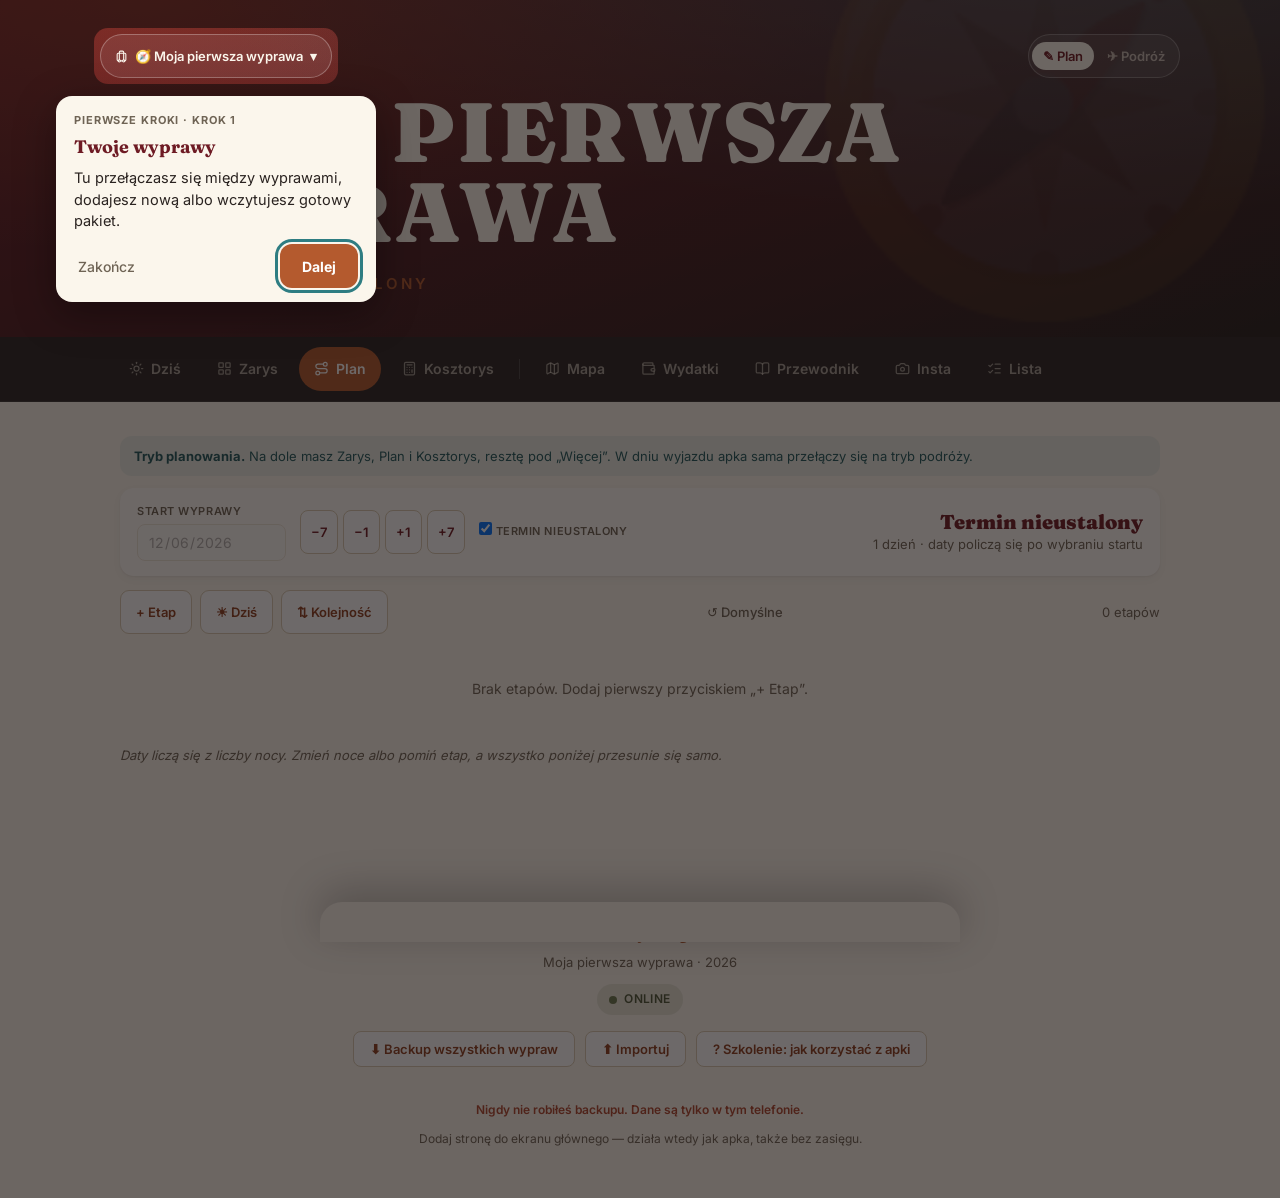
==== index.html @ a229efa5 "Add files via upload" ====
<!DOCTYPE html>
<html lang="pl">
<head>
<meta charset="UTF-8">
<meta name="viewport" content="width=device-width, initial-scale=1.0, viewport-fit=cover">
<title>Rihla · plan i dziennik podróży</title>
<meta name="description" content="Plan podróży, dziennik, wydatki i przewodnik — działa offline.">
<meta name="theme-color" content="#221D1C">
<meta name="color-scheme" content="light">
<meta name="apple-mobile-web-app-capable" content="yes">
<meta name="apple-mobile-web-app-status-bar-style" content="black-translucent">
<meta name="apple-mobile-web-app-title" content="Rihla">
<meta name="mobile-web-app-capable" content="yes">
<link rel="apple-touch-icon" href="apple-touch-icon.png">
<link rel="manifest" href="manifest.webmanifest">
<link rel="icon" type="image/png" href="icon-rihla-192.png">
<!-- WERSJA: przy każdym wgraniu podbij ?v= tutaj ORAZ VERSION w sw.js (ta sama liczba) -->
<link rel="stylesheet" href="leaflet.css?v=54">
<link rel="stylesheet" href="app.css?v=54">
</head>
<body>
<div class="sysbar" id="sysbar" style="display:none"></div>

<header>
  <div class="tr" id="hdr-mark"><svg class="hdr-svg" xmlns="http://www.w3.org/2000/svg" viewBox="0 0 100 100"><g transform="translate(50 54) scale(.78) translate(-50 -54)"> <path d="M50 64 L50 20" stroke="#E8A33D" stroke-width="2.4" stroke-linecap="round"/> <path d="M28 27 L75 52" stroke="#E8A33D" stroke-width="1.8" stroke-linecap="round" opacity=".92"/> <path d="M52 22 C64 31 71 43 70 58 L52 58 Z" fill="#E8A33D"/> <path d="M56 31 C63 39 67 48 67 56" stroke="#6E1B24" stroke-width=".9" fill="none" opacity=".45"/> <path d="M47 34 C40 41 35 49 33 58 L47 58 Z" fill="#E8A33D" opacity=".74"/><path d="M76.53,59.61 L76.28,59.85 L76.09,60.10 L75.91,60.35 L75.74,60.60 L75.57,60.85 L75.40,61.10 L75.24,61.35 L75.07,61.60 L74.90,61.84 L74.73,62.09 L74.57,62.33 L74.40,62.57 L74.23,62.80 L74.06,63.04 L73.89,63.27 L73.71,63.50 L73.54,63.73 L73.37,63.96 L73.19,64.19 L73.01,64.41 L72.83,64.63 L72.65,64.85 L72.47,65.07 L72.29,65.29 L72.10,65.50 L71.92,65.71 L71.73,65.92 L71.54,66.13 L71.35,66.33 L71.16,66.54 L70.97,66.74 L70.77,66.94 L70.58,67.14 L70.38,67.33 L70.18,67.52 L69.98,67.71 L69.78,67.90 L69.58,68.09 L69.37,68.27 L69.17,68.46 L68.96,68.64 L68.75,68.82 L68.54,68.99 L68.33,69.17 L68.12,69.34 L67.90,69.51 L67.69,69.68 L67.47,69.84 L67.26,70.01 L67.04,70.17 L66.82,70.33 L66.60,70.48 L66.38,70.64 L66.15,70.79 L65.93,70.94 L65.71,71.09 L65.48,71.23 L65.25,71.37 L65.03,71.51 L64.80,71.65 L64.57,71.79 L64.34,71.92 L64.11,72.05 L63.88,72.18 L63.65,72.30 L63.41,72.43 L63.18,72.55 L62.95,72.67 L62.71,72.79 L62.47,72.90 L62.24,73.01 L62.00,73.12 L61.76,73.23 L61.52,73.34 L61.28,73.44 L61.04,73.54 L60.80,73.64 L60.56,73.74 L60.32,73.83 L60.07,73.92 L59.83,74.01 L59.59,74.10 L59.34,74.19 L59.10,74.27 L58.85,74.35 L58.60,74.43 L58.36,74.51 L58.11,74.58 L57.86,74.65 L57.61,74.72 L57.36,74.79 L57.11,74.86 L56.86,74.92 L56.61,74.98 L56.35,75.04 L56.10,75.09 L55.85,75.15 L55.60,75.20 L55.34,75.25 L55.09,75.30 L54.84,75.34 L54.58,75.38 L54.33,75.42 L54.07,75.46 L53.82,75.49 L53.57,75.53 L53.31,75.56 L53.06,75.59 L52.80,75.61 L52.55,75.64 L52.29,75.66 L52.04,75.68 L51.78,75.69 L51.53,75.71 L51.27,75.72 L51.02,75.73 L50.76,75.74 L50.51,75.75 L50.25,75.75 L50.00,75.75 L49.75,75.75 L49.49,75.75 L49.24,75.74 L48.98,75.73 L48.73,75.72 L48.47,75.71 L48.22,75.69 L47.96,75.68 L47.71,75.66 L47.45,75.64 L47.20,75.61 L46.94,75.59 L46.69,75.56 L46.43,75.53 L46.18,75.49 L45.93,75.46 L45.67,75.42 L45.42,75.38 L45.16,75.34 L44.91,75.30 L44.66,75.25 L44.40,75.20 L44.15,75.15 L43.90,75.09 L43.65,75.04 L43.39,74.98 L43.14,74.92 L42.89,74.86 L42.64,74.79 L42.39,74.72 L42.14,74.65 L41.89,74.58 L41.64,74.51 L41.40,74.43 L41.15,74.35 L40.90,74.27 L40.66,74.19 L40.41,74.10 L40.17,74.01 L39.93,73.92 L39.68,73.83 L39.44,73.74 L39.20,73.64 L38.96,73.54 L38.72,73.44 L38.48,73.34 L38.24,73.23 L38.00,73.12 L37.76,73.01 L37.53,72.90 L37.29,72.79 L37.05,72.67 L36.82,72.55 L36.59,72.43 L36.35,72.30 L36.12,72.18 L35.89,72.05 L35.66,71.92 L35.43,71.79 L35.20,71.65 L34.97,71.51 L34.75,71.37 L34.52,71.23 L34.29,71.09 L34.07,70.94 L33.85,70.79 L33.62,70.64 L33.40,70.48 L33.18,70.33 L32.96,70.17 L32.74,70.01 L32.53,69.84 L32.31,69.68 L32.10,69.51 L31.88,69.34 L31.67,69.17 L31.46,68.99 L31.25,68.82 L31.04,68.64 L30.83,68.46 L30.63,68.27 L30.42,68.09 L30.22,67.90 L30.02,67.71 L29.82,67.52 L29.62,67.33 L29.42,67.14 L29.23,66.94 L29.03,66.74 L28.84,66.54 L28.65,66.33 L28.46,66.13 L28.27,65.92 L28.08,65.71 L27.90,65.50 L27.71,65.29 L27.53,65.07 L27.35,64.85 L27.17,64.63 L26.99,64.41 L26.81,64.19 L26.63,63.96 L26.46,63.73 L26.29,63.50 L26.11,63.27 L25.94,63.04 L25.77,62.80 L25.60,62.57 L25.43,62.33 L25.27,62.09 L25.10,61.84 L24.93,61.60 L24.76,61.35 L24.60,61.10 L24.43,60.85 L24.26,60.60 L24.09,60.35 L23.91,60.10 L23.72,59.85 L23.47,59.61 L22.70,59.83 L22.62,60.17 L22.61,60.50 L22.61,60.82 L22.63,61.15 L22.65,61.47 L22.68,61.79 L22.72,62.11 L22.77,62.42 L22.82,62.74 L22.88,63.06 L22.94,63.37 L23.01,63.69 L23.08,64.00 L23.16,64.32 L23.24,64.63 L23.33,64.94 L23.42,65.25 L23.52,65.56 L23.62,65.87 L23.72,66.17 L23.83,66.48 L23.95,66.78 L24.06,67.09 L24.19,67.39 L24.31,67.69 L24.44,67.99 L24.58,68.29 L24.71,68.58 L24.86,68.88 L25.00,69.17 L25.15,69.47 L25.31,69.76 L25.47,70.05 L25.63,70.33 L25.79,70.62 L25.96,70.90 L26.14,71.19 L26.31,71.47 L26.50,71.75 L26.68,72.02 L26.87,72.30 L27.06,72.57 L27.26,72.84 L27.46,73.11 L27.66,73.38 L27.87,73.64 L28.08,73.91 L28.29,74.17 L28.51,74.43 L28.73,74.68 L28.95,74.93 L29.18,75.18 L29.41,75.43 L29.65,75.67 L29.88,75.92 L30.12,76.16 L30.36,76.39 L30.61,76.62 L30.86,76.85 L31.11,77.08 L31.36,77.31 L31.62,77.53 L31.88,77.75 L32.14,77.96 L32.41,78.17 L32.68,78.38 L32.95,78.59 L33.22,78.79 L33.50,78.99 L33.78,79.19 L34.06,79.38 L34.34,79.57 L34.63,79.75 L34.91,79.94 L35.20,80.12 L35.50,80.29 L35.79,80.46 L36.09,80.63 L36.39,80.80 L36.69,80.96 L37.00,81.12 L37.30,81.27 L37.61,81.42 L37.92,81.57 L38.24,81.72 L38.55,81.86 L38.87,81.99 L39.18,82.12 L39.51,82.25 L39.83,82.38 L40.15,82.50 L40.48,82.62 L40.80,82.73 L41.13,82.84 L41.46,82.95 L41.80,83.05 L42.13,83.15 L42.47,83.24 L42.80,83.33 L43.14,83.41 L43.47,83.50 L43.81,83.57 L44.15,83.65 L44.49,83.71 L44.83,83.78 L45.17,83.84 L45.52,83.90 L45.86,83.95 L46.20,84.00 L46.55,84.04 L46.89,84.08 L47.23,84.12 L47.58,84.15 L47.92,84.17 L48.27,84.20 L48.62,84.22 L48.96,84.23 L49.31,84.24 L49.65,84.25 L50.00,84.25 L50.35,84.25 L50.69,84.24 L51.04,84.23 L51.38,84.22 L51.73,84.20 L52.08,84.17 L52.42,84.15 L52.77,84.12 L53.11,84.08 L53.45,84.04 L53.80,84.00 L54.14,83.95 L54.48,83.90 L54.83,83.84 L55.17,83.78 L55.51,83.71 L55.85,83.65 L56.19,83.57 L56.53,83.50 L56.86,83.41 L57.20,83.33 L57.53,83.24 L57.87,83.15 L58.20,83.05 L58.54,82.95 L58.87,82.84 L59.20,82.73 L59.52,82.62 L59.85,82.50 L60.17,82.38 L60.49,82.25 L60.82,82.12 L61.13,81.99 L61.45,81.86 L61.76,81.72 L62.08,81.57 L62.39,81.42 L62.70,81.27 L63.00,81.12 L63.31,80.96 L63.61,80.80 L63.91,80.63 L64.21,80.46 L64.50,80.29 L64.80,80.12 L65.09,79.94 L65.37,79.75 L65.66,79.57 L65.94,79.38 L66.22,79.19 L66.50,78.99 L66.78,78.79 L67.05,78.59 L67.32,78.38 L67.59,78.17 L67.86,77.96 L68.12,77.75 L68.38,77.53 L68.64,77.31 L68.89,77.08 L69.14,76.85 L69.39,76.62 L69.64,76.39 L69.88,76.16 L70.12,75.92 L70.35,75.67 L70.59,75.43 L70.82,75.18 L71.05,74.93 L71.27,74.68 L71.49,74.43 L71.71,74.17 L71.92,73.91 L72.13,73.64 L72.34,73.38 L72.54,73.11 L72.74,72.84 L72.94,72.57 L73.13,72.30 L73.32,72.02 L73.50,71.75 L73.69,71.47 L73.86,71.19 L74.04,70.90 L74.21,70.62 L74.37,70.33 L74.53,70.05 L74.69,69.76 L74.85,69.47 L75.00,69.17 L75.14,68.88 L75.29,68.58 L75.42,68.29 L75.56,67.99 L75.69,67.69 L75.81,67.39 L75.94,67.09 L76.05,66.78 L76.17,66.48 L76.28,66.17 L76.38,65.87 L76.48,65.56 L76.58,65.25 L76.67,64.94 L76.76,64.63 L76.84,64.32 L76.92,64.00 L76.99,63.69 L77.06,63.37 L77.12,63.06 L77.18,62.74 L77.23,62.42 L77.28,62.11 L77.32,61.79 L77.35,61.47 L77.37,61.15 L77.39,60.82 L77.39,60.50 L77.38,60.17 L77.30,59.83 Z" fill="#E8A33D"/><path d="M13.18,73.47 L14.02,73.28 L14.85,73.09 L15.67,72.91 L16.49,72.75 L17.31,72.61 L18.13,72.49 L18.94,72.39 L19.76,72.30 L20.57,72.23 L21.38,72.17 L22.19,72.13 L23.00,72.11 L23.81,72.10 L24.62,72.11 L25.43,72.13 L26.24,72.16 L27.04,72.21 L27.85,72.27 L28.65,72.34 L29.46,72.42 L30.26,72.51 L31.06,72.62 L31.86,72.73 L32.67,72.85 L33.47,72.98 L34.27,73.12 L35.06,73.27 L35.86,73.42 L36.66,73.58 L37.45,73.75 L38.25,73.92 L39.04,74.10 L39.83,74.28 L40.62,74.47 L41.41,74.66 L42.19,74.86 L42.98,75.05 L43.76,75.25 L44.54,75.45 L45.32,75.65 L46.09,75.85 L46.86,76.05 L47.63,76.25 L48.40,76.45 L49.17,76.65 L49.93,76.85 L50.69,77.04 L51.44,77.23 L52.25,77.42 L53.06,77.59 L53.88,77.74 L54.70,77.87 L55.52,77.98 L56.35,78.06 L57.17,78.13 L58.00,78.18 L58.84,78.21 L59.67,78.22 L60.50,78.21 L61.34,78.19 L62.18,78.15 L63.01,78.08 L63.85,78.01 L64.68,77.91 L65.52,77.80 L66.35,77.67 L67.18,77.52 L68.01,77.36 L68.84,77.19 L69.66,76.99 L70.48,76.79 L71.30,76.56 L72.12,76.33 L72.93,76.08 L73.74,75.81 L74.54,75.54 L75.34,75.24 L76.14,74.94 L76.93,74.62 L77.71,74.29 L78.49,73.95 L79.27,73.60 L80.03,73.23 L80.79,72.85 L81.55,72.46 L82.30,72.06 L83.03,71.65 L83.77,71.23 L84.49,70.79 L85.21,70.35 L85.91,69.89 L86.61,69.43 L87.30,68.95 L87.97,68.46 L88.63,67.96 L89.27,67.42 L88.73,66.58 L87.98,66.91 L87.25,67.26 L86.51,67.60 L85.77,67.94 L85.03,68.28 L84.28,68.60 L83.53,68.92 L82.78,69.24 L82.02,69.54 L81.26,69.84 L80.50,70.12 L79.74,70.40 L78.97,70.67 L78.20,70.92 L77.43,71.17 L76.66,71.41 L75.88,71.64 L75.11,71.86 L74.33,72.06 L73.56,72.26 L72.78,72.45 L72.00,72.62 L71.22,72.78 L70.45,72.94 L69.67,73.08 L68.90,73.20 L68.12,73.32 L67.35,73.43 L66.58,73.52 L65.81,73.60 L65.05,73.67 L64.28,73.72 L63.52,73.76 L62.76,73.79 L62.01,73.81 L61.25,73.81 L60.51,73.80 L59.76,73.78 L59.02,73.74 L58.28,73.69 L57.55,73.62 L56.82,73.54 L56.10,73.45 L55.38,73.34 L54.67,73.22 L53.96,73.09 L53.26,72.93 L52.56,72.77 L51.81,72.58 L51.05,72.39 L50.29,72.20 L49.52,72.02 L48.74,71.83 L47.96,71.64 L47.17,71.46 L46.38,71.28 L45.58,71.10 L44.77,70.92 L43.97,70.75 L43.15,70.58 L42.33,70.42 L41.51,70.26 L40.68,70.11 L39.85,69.97 L39.02,69.84 L38.18,69.71 L37.33,69.59 L36.49,69.48 L35.64,69.38 L34.79,69.29 L33.94,69.21 L33.08,69.15 L32.23,69.09 L31.37,69.05 L30.51,69.02 L29.65,69.01 L28.79,69.01 L27.93,69.02 L27.07,69.05 L26.21,69.10 L25.35,69.16 L24.49,69.24 L23.63,69.34 L22.78,69.45 L21.92,69.59 L21.07,69.74 L20.23,69.91 L19.38,70.11 L18.54,70.33 L17.70,70.56 L16.87,70.82 L16.05,71.11 L15.23,71.42 L14.41,71.75 L13.61,72.12 L12.82,72.53 Z" fill="#E8A33D" opacity=".95"/> <path d="M19.13,83.38 L19.89,83.22 L20.66,83.05 L21.44,82.90 L22.22,82.76 L23.01,82.64 L23.80,82.53 L24.60,82.43 L25.41,82.35 L26.22,82.28 L27.04,82.22 L27.87,82.17 L28.70,82.14 L29.53,82.12 L30.37,82.11 L31.21,82.11 L32.05,82.13 L32.90,82.15 L33.76,82.18 L34.61,82.22 L35.47,82.27 L36.32,82.33 L37.18,82.40 L38.05,82.47 L38.91,82.56 L39.77,82.64 L40.63,82.74 L41.49,82.84 L42.35,82.95 L43.21,83.06 L44.07,83.18 L44.92,83.30 L45.77,83.42 L46.62,83.55 L47.47,83.68 L48.31,83.81 L49.15,83.95 L49.99,84.08 L50.81,84.22 L51.64,84.36 L52.45,84.50 L53.27,84.64 L54.07,84.78 L54.87,84.92 L55.66,85.05 L56.44,85.19 L57.22,85.32 L57.98,85.45 L58.74,85.58 L59.49,85.65 L60.14,85.70 L60.79,85.73 L61.44,85.76 L62.09,85.77 L62.74,85.77 L63.39,85.76 L64.03,85.74 L64.68,85.71 L65.32,85.67 L65.96,85.62 L66.60,85.55 L67.24,85.48 L67.88,85.39 L68.51,85.30 L69.14,85.19 L69.77,85.08 L70.39,84.96 L71.02,84.82 L71.64,84.68 L72.25,84.53 L72.87,84.37 L73.48,84.20 L74.08,84.02 L74.69,83.83 L75.29,83.63 L75.88,83.43 L76.47,83.21 L77.06,82.99 L77.64,82.76 L78.22,82.52 L78.79,82.28 L79.36,82.02 L79.93,81.76 L80.48,81.50 L81.04,81.22 L81.59,80.94 L82.13,80.65 L82.67,80.35 L83.20,80.05 L83.73,79.74 L84.25,79.42 L84.76,79.09 L85.27,78.76 L85.77,78.42 L86.26,78.08 L86.75,77.72 L87.21,77.34 L86.79,76.66 L86.25,76.90 L85.72,77.15 L85.18,77.40 L84.65,77.65 L84.11,77.90 L83.57,78.14 L83.03,78.37 L82.48,78.60 L81.94,78.83 L81.38,79.05 L80.83,79.26 L80.27,79.47 L79.71,79.67 L79.15,79.87 L78.59,80.06 L78.02,80.24 L77.45,80.42 L76.88,80.59 L76.31,80.76 L75.73,80.91 L75.16,81.07 L74.58,81.21 L74.00,81.35 L73.42,81.48 L72.83,81.61 L72.25,81.73 L71.66,81.84 L71.07,81.94 L70.48,82.04 L69.89,82.13 L69.30,82.21 L68.71,82.29 L68.12,82.35 L67.52,82.41 L66.93,82.47 L66.33,82.51 L65.74,82.55 L65.14,82.58 L64.54,82.60 L63.95,82.61 L63.35,82.61 L62.75,82.61 L62.15,82.60 L61.55,82.58 L60.96,82.55 L60.36,82.51 L59.76,82.46 L59.26,82.42 L58.51,82.30 L57.74,82.17 L56.97,82.04 L56.18,81.91 L55.39,81.79 L54.59,81.66 L53.77,81.53 L52.95,81.41 L52.12,81.28 L51.29,81.16 L50.45,81.04 L49.60,80.93 L48.74,80.82 L47.88,80.71 L47.02,80.60 L46.15,80.51 L45.28,80.41 L44.40,80.32 L43.52,80.24 L42.64,80.17 L41.75,80.10 L40.87,80.04 L39.98,79.99 L39.09,79.94 L38.20,79.91 L37.32,79.88 L36.43,79.87 L35.54,79.86 L34.66,79.87 L33.78,79.88 L32.90,79.91 L32.02,79.95 L31.15,80.00 L30.28,80.06 L29.41,80.14 L28.55,80.23 L27.70,80.34 L26.85,80.46 L26.01,80.60 L25.18,80.75 L24.36,80.92 L23.54,81.10 L22.73,81.30 L21.94,81.52 L21.15,81.76 L20.38,82.02 L19.62,82.30 L18.87,82.62 Z" fill="#E8A33D" opacity=".55"/></g><path d="M50 11 Q51.5 14.5 55 16 Q51.5 17.5 50 21 Q48.5 17.5 45 16 Q48.5 14.5 50 11 Z" fill="#E8A33D"/>  <circle cx="50" cy="16" r="1.7000000000000002" fill="#E8A33D"/></svg></div>
  <div class="brand">
    <div class="hdr-row">
      <button class="hdr-btn" id="trip-btn"><span data-i="bagaz"></span> <span id="trip-name">—</span> ▾</button>
      <span class="hdr-sp"></span>
      <button class="hdr-btn" id="mode-btn">✈ Podróż</button>
    </div>
    <div class="brand-top">
      <h1 id="h1">WYPRAWA</h1>
      <div class="brand-dates" id="brand-dates"></div>
    </div>
    <div class="route-line" id="route-line"></div>
  </div>
</header>

<nav>
  <div class="nav-inner" id="tabs">
    <button class="tab" data-p="dzis"><span class="ti" data-i="dzis"></span>Dziś</button>
    <button class="tab" data-p="plan"><span class="ti" data-i="plan"></span>Plan</button>
    <button class="tab" data-p="mapa"><span class="ti" data-i="mapa"></span>Mapa</button>
    <button class="tab" data-p="wydatki"><span class="ti" data-i="wydatki"></span>Wydatki</button>
    <span class="nav-sep"></span>
    <button class="tab" data-p="przew"><span class="ti" data-i="przew"></span>Przewodnik</button>
    <button class="tab plan-only" data-p="klocki"><span class="ti" data-i="klocki"></span>Zarys</button>
    <button class="tab plan-only" data-p="kosztorys"><span class="ti" data-i="kosztorys"></span>Kosztorys</button>
    <button class="tab" data-p="insta"><span class="ti" data-i="insta"></span>Insta</button>
    <button class="tab" data-p="lista"><span class="ti" data-i="lista"></span>Lista</button>
    <button class="more-btn" id="more-btn" type="button"><span class="ti" data-i="more"></span>Więcej</button>
  </div>
</nav>

<main>
  <!-- DZIŚ -->
  <section class="panel" id="dzis"><div id="today"></div></section>

  <!-- PLAN -->
  <section class="panel" id="plan">
    <div id="revbar"></div>
    <div class="mode-note" id="mode-note"></div>
    <div class="trip-bar">
      <div><label>Start wyprawy</label><input type="date" id="trip-start"></div>
      <div class="shift"><button class="sh" data-shift="-7">−7</button><button class="sh" data-shift="-1">−1</button><button class="sh" data-shift="1">+1</button><button class="sh" data-shift="7">+7</button></div>
      <label class="cbx nodate"><input type="checkbox" id="trip-nodate"> termin nieustalony</label>
      <div class="trip-sum" id="trip-sum"></div>
    </div>
    <div id="windows"></div>
    <div class="toolbar">
      <button class="tb-btn" id="add-stage">+ Etap</button>
      <button class="tb-btn" id="jump-today">☀ Dziś</button>
      <button class="tb-btn" id="order-mode">⇅ Kolejność</button>
      <button class="tb-btn danger plan-only" id="reset-stages">↺ Domyślne</button>
      <span class="tb-info" id="stage-count"></span>
    </div>
    <div id="stages"></div>
    <div id="city-plan"></div>
    <div id="options"></div>
    <div id="infos"></div>
    <div class="unconf">Daty liczą się z liczby nocy. Zmień noce albo pomiń etap, a wszystko poniżej przesunie się samo.</div>
  </section>

  <!-- MAPA -->
  <section class="panel" id="mapa">
    <div id="map"></div>
    <div class="map-legend">
      <span><i style="background:#6E1B24"></i>plan</span>
      <span><i style="background:#B45A2E"></i>wariant</span>
      <span><i style="background:#C89B3C"></i>check-in</span>
    </div>
    <div class="mapbar">
      <div class="mb-txt" id="tile-info">Mapa offline: <b>—</b><div class="prog" id="tile-prog" style="display:none"><i></i></div></div>
      <button class="tb-btn" id="save-tiles">⤓ Zapisz ten fragment offline</button>
      <button class="tb-btn danger" id="clear-tiles">↺ Wyczyść</button>
    </div>
    <div class="unconf">Zapisuje widoczny fragment w trzech poziomach przybliżenia (maks. 300 kafelków naraz). Rób to na wifi.</div>
  </section>

  <!-- WYDATKI -->
  <section class="panel" id="wydatki"><div id="expenses"></div></section>

  <!-- PRZEWODNIK -->
  <section class="panel" id="przew">
    <div class="subtabs" id="subtabs"></div>
    <div id="guide"></div>
  </section>

  <!-- INSTA -->
  <section class="panel" id="klocki"><div id="blocks"></div><div class="zar-ideas" id="ideas-wrap"><div class="blk-sec">Pomysły i notatki</div><div id="ideas"></div></div></section>

  <section class="panel" id="kosztorys"><div id="calc"></div></section>


  <section class="panel" id="insta">
    <div class="filter-note" id="ig-note"></div>
    <div id="igcards"></div>
  </section>

  <!-- LISTA -->
  <section class="panel" id="lista">
    <div class="chk-progress" id="chk-progress"></div>
    <div class="toolbar">
      <button class="tb-btn" id="add-check">+ Pozycja</button>
      <button class="tb-btn danger" id="reset-checks">↺ Domyślne</button>
    </div>
    <div id="checks"></div>
  </section>
</main>

<footer>
  <span class="sig" id="sig">Dobrej drogi</span>
  <span id="foot-name">Rihla</span>
  <div style="margin-top:12px"><span class="netdot" id="netdot"><i></i>online</span></div>
  <div class="data-bar">
    <button id="export-btn" class="data-btn">⬇ Backup wszystkich wypraw</button>
    <button id="import-btn" class="data-btn">⬆ Importuj</button>
    <button id="undo-import" class="data-btn" style="display:none">↶ Cofnij import</button>
    <button id="tour-btn" class="data-btn">? Szkolenie: jak korzystać z apki</button>
    <input type="file" id="import-file" accept="application/json,.json" style="display:none">
  </div>
  <div id="data-msg" class="data-msg"></div>
  <div class="backup-age" id="backup-age"></div>
  <div class="hint">Dodaj stronę do ekranu głównego — działa wtedy jak apka, także bez zasięgu.</div>
</footer>

<button class="fab" id="fab" title="Dodaj wydatek lub check-in">+</button>
<div class="sheet-bg" id="sheet-bg"></div>
<div class="sheet" id="sheet"></div>

<script src="leaflet.js?v=54"></script>
<script src="packs.js?v=54"></script>
<script src="app.js?v=54"></script>
</body>
</html>
---- leaflet.css ----
/* Leaflet 1.9.4 — wbudowany, żeby apka była dwoma plikami */
/* required styles */

.leaflet-pane,
.leaflet-tile,
.leaflet-marker-icon,
.leaflet-marker-shadow,
.leaflet-tile-container,
.leaflet-pane > svg,
.leaflet-pane > canvas,
.leaflet-zoom-box,
.leaflet-image-layer,
.leaflet-layer {
	position: absolute;
	left: 0;
	top: 0;
	}
.leaflet-container {
	overflow: hidden;
	}
.leaflet-tile,
.leaflet-marker-icon,
.leaflet-marker-shadow {
	-webkit-user-select: none;
	   -moz-user-select: none;
	        user-select: none;
	  -webkit-user-drag: none;
	}
/* Prevents IE11 from highlighting tiles in blue */
.leaflet-tile::selection {
	background: transparent;
}
/* Safari renders non-retina tile on retina better with this, but Chrome is worse */
.leaflet-safari .leaflet-tile {
	image-rendering: -webkit-optimize-contrast;
	}
/* hack that prevents hw layers "stretching" when loading new tiles */
.leaflet-safari .leaflet-tile-container {
	width: 1600px;
	height: 1600px;
	-webkit-transform-origin: 0 0;
	}
.leaflet-marker-icon,
.leaflet-marker-shadow {
	display: block;
	}
/* .leaflet-container svg: reset svg max-width decleration shipped in Joomla! (joomla.org) 3.x */
/* .leaflet-container img: map is broken in FF if you have max-width: 100% on tiles */
.leaflet-container .leaflet-overlay-pane svg {
	max-width: none !important;
	max-height: none !important;
	}
.leaflet-container .leaflet-marker-pane img,
.leaflet-container .leaflet-shadow-pane img,
.leaflet-container .leaflet-tile-pane img,
.leaflet-container img.leaflet-image-layer,
.leaflet-container .leaflet-tile {
	max-width: none !important;
	max-height: none !important;
	width: auto;
	padding: 0;
	}

.leaflet-container img.leaflet-tile {
	/* See: https://bugs.chromium.org/p/chromium/issues/detail?id=600120 */
	mix-blend-mode: plus-lighter;
}

.leaflet-container.leaflet-touch-zoom {
	-ms-touch-action: pan-x pan-y;
	touch-action: pan-x pan-y;
	}
.leaflet-container.leaflet-touch-drag {
	-ms-touch-action: pinch-zoom;
	/* Fallback for FF which doesn't support pinch-zoom */
	touch-action: none;
	touch-action: pinch-zoom;
}
.leaflet-container.leaflet-touch-drag.leaflet-touch-zoom {
	-ms-touch-action: none;
	touch-action: none;
}
.leaflet-container {
	-webkit-tap-highlight-color: transparent;
}
.leaflet-container a {
	-webkit-tap-highlight-color: rgba(51, 181, 229, 0.4);
}
.leaflet-tile {
	filter: inherit;
	visibility: hidden;
	}
.leaflet-tile-loaded {
	visibility: inherit;
	}
.leaflet-zoom-box {
	width: 0;
	height: 0;
	-moz-box-sizing: border-box;
	     box-sizing: border-box;
	z-index: 800;
	}
/* workaround for https://bugzilla.mozilla.org/show_bug.cgi?id=888319 */
.leaflet-overlay-pane svg {
	-moz-user-select: none;
	}

.leaflet-pane         { z-index: 400; }

.leaflet-tile-pane    { z-index: 200; }
.leaflet-overlay-pane { z-index: 400; }
.leaflet-shadow-pane  { z-index: 500; }
.leaflet-marker-pane  { z-index: 600; }
.leaflet-tooltip-pane   { z-index: 650; }
.leaflet-popup-pane   { z-index: 700; }

.leaflet-map-pane canvas { z-index: 100; }
.leaflet-map-pane svg    { z-index: 200; }

.leaflet-vml-shape {
	width: 1px;
	height: 1px;
	}
.lvml {
	behavior: url(#default#VML);
	display: inline-block;
	position: absolute;
	}


/* control positioning */

.leaflet-control {
	position: relative;
	z-index: 800;
	pointer-events: visiblePainted; /* IE 9-10 doesn't have auto */
	pointer-events: auto;
	}
.leaflet-top,
.leaflet-bottom {
	position: absolute;
	z-index: 1000;
	pointer-events: none;
	}
.leaflet-top {
	top: 0;
	}
.leaflet-right {
	right: 0;
	}
.leaflet-bottom {
	bottom: 0;
	}
.leaflet-left {
	left: 0;
	}
.leaflet-control {
	float: left;
	clear: both;
	}
.leaflet-right .leaflet-control {
	float: right;
	}
.leaflet-top .leaflet-control {
	margin-top: 10px;
	}
.leaflet-bottom .leaflet-control {
	margin-bottom: 10px;
	}
.leaflet-left .leaflet-control {
	margin-left: 10px;
	}
.leaflet-right .leaflet-control {
	margin-right: 10px;
	}


/* zoom and fade animations */

.leaflet-fade-anim .leaflet-popup {
	opacity: 0;
	-webkit-transition: opacity 0.2s linear;
	   -moz-transition: opacity 0.2s linear;
	        transition: opacity 0.2s linear;
	}
.leaflet-fade-anim .leaflet-map-pane .leaflet-popup {
	opacity: 1;
	}
.leaflet-zoom-animated {
	-webkit-transform-origin: 0 0;
	    -ms-transform-origin: 0 0;
	        transform-origin: 0 0;
	}
svg.leaflet-zoom-animated {
	will-change: transform;
}

.leaflet-zoom-anim .leaflet-zoom-animated {
	-webkit-transition: -webkit-transform 0.25s cubic-bezier(0,0,0.25,1);
	   -moz-transition:    -moz-transform 0.25s cubic-bezier(0,0,0.25,1);
	        transition:         transform 0.25s cubic-bezier(0,0,0.25,1);
	}
.leaflet-zoom-anim .leaflet-tile,
.leaflet-pan-anim .leaflet-tile {
	-webkit-transition: none;
	   -moz-transition: none;
	        transition: none;
	}

.leaflet-zoom-anim .leaflet-zoom-hide {
	visibility: hidden;
	}


/* cursors */

.leaflet-interactive {
	cursor: pointer;
	}
.leaflet-grab {
	cursor: -webkit-grab;
	cursor:    -moz-grab;
	cursor:         grab;
	}
.leaflet-crosshair,
.leaflet-crosshair .leaflet-interactive {
	cursor: crosshair;
	}
.leaflet-popup-pane,
.leaflet-control {
	cursor: auto;
	}
.leaflet-dragging .leaflet-grab,
.leaflet-dragging .leaflet-grab .leaflet-interactive,
.leaflet-dragging .leaflet-marker-draggable {
	cursor: move;
	cursor: -webkit-grabbing;
	cursor:    -moz-grabbing;
	cursor:         grabbing;
	}

/* marker & overlays interactivity */
.leaflet-marker-icon,
.leaflet-marker-shadow,
.leaflet-image-layer,
.leaflet-pane > svg path,
.leaflet-tile-container {
	pointer-events: none;
	}

.leaflet-marker-icon.leaflet-interactive,
.leaflet-image-layer.leaflet-interactive,
.leaflet-pane > svg path.leaflet-interactive,
svg.leaflet-image-layer.leaflet-interactive path {
	pointer-events: visiblePainted; /* IE 9-10 doesn't have auto */
	pointer-events: auto;
	}

/* visual tweaks */

.leaflet-container {
	background: #ddd;
	outline-offset: 1px;
	}
.leaflet-container a {
	color: #0078A8;
	}
.leaflet-zoom-box {
	border: 2px dotted #38f;
	background: rgba(255,255,255,0.5);
	}


/* general typography */
.leaflet-container {
	font-family: "Helvetica Neue", Arial, Helvetica, sans-serif;
	font-size: 12px;
	font-size: 0.75rem;
	line-height: 1.5;
	}


/* general toolbar styles */

.leaflet-bar {
	box-shadow: 0 1px 5px rgba(0,0,0,0.65);
	border-radius: 4px;
	}
.leaflet-bar a {
	background-color: #fff;
	border-bottom: 1px solid #ccc;
	width: 26px;
	height: 26px;
	line-height: 26px;
	display: block;
	text-align: center;
	text-decoration: none;
	color: black;
	}
.leaflet-bar a,
.leaflet-control-layers-toggle {
	background-position: 50% 50%;
	background-repeat: no-repeat;
	display: block;
	}
.leaflet-bar a:hover,
.leaflet-bar a:focus {
	background-color: #f4f4f4;
	}
.leaflet-bar a:first-child {
	border-top-left-radius: 4px;
	border-top-right-radius: 4px;
	}
.leaflet-bar a:last-child {
	border-bottom-left-radius: 4px;
	border-bottom-right-radius: 4px;
	border-bottom: none;
	}
.leaflet-bar a.leaflet-disabled {
	cursor: default;
	background-color: #f4f4f4;
	color: #bbb;
	}

.leaflet-touch .leaflet-bar a {
	width: 30px;
	height: 30px;
	line-height: 30px;
	}
.leaflet-touch .leaflet-bar a:first-child {
	border-top-left-radius: 2px;
	border-top-right-radius: 2px;
	}
.leaflet-touch .leaflet-bar a:last-child {
	border-bottom-left-radius: 2px;
	border-bottom-right-radius: 2px;
	}

/* zoom control */

.leaflet-control-zoom-in,
.leaflet-control-zoom-out {
	font: bold 18px 'Lucida Console', Monaco, monospace;
	text-indent: 1px;
	}

.leaflet-touch .leaflet-control-zoom-in, .leaflet-touch .leaflet-control-zoom-out  {
	font-size: 22px;
	}


/* layers control */

.leaflet-control-layers {
	box-shadow: 0 1px 5px rgba(0,0,0,0.4);
	background: #fff;
	border-radius: 5px;
	}
.leaflet-control-layers-toggle {
	background-image: url(images/layers.png);
	width: 36px;
	height: 36px;
	}
.leaflet-retina .leaflet-control-layers-toggle {
	background-image: url(images/layers-2x.png);
	background-size: 26px 26px;
	}
.leaflet-touch .leaflet-control-layers-toggle {
	width: 44px;
	height: 44px;
	}
.leaflet-control-layers .leaflet-control-layers-list,
.leaflet-control-layers-expanded .leaflet-control-layers-toggle {
	display: none;
	}
.leaflet-control-layers-expanded .leaflet-control-layers-list {
	display: block;
	position: relative;
	}
.leaflet-control-layers-expanded {
	padding: 6px 10px 6px 6px;
	color: #333;
	background: #fff;
	}
.leaflet-control-layers-scrollbar {
	overflow-y: scroll;
	overflow-x: hidden;
	padding-right: 5px;
	}
.leaflet-control-layers-selector {
	margin-top: 2px;
	position: relative;
	top: 1px;
	}
.leaflet-control-layers label {
	display: block;
	font-size: 13px;
	font-size: 1.08333em;
	}
.leaflet-control-layers-separator {
	height: 0;
	border-top: 1px solid #ddd;
	margin: 5px -10px 5px -6px;
	}

/* Default icon URLs */
.leaflet-default-icon-path { /* used only in path-guessing heuristic, see L.Icon.Default */
	background-image: url(images/marker-icon.png);
	}


/* attribution and scale controls */

.leaflet-container .leaflet-control-attribution {
	background: #fff;
	background: rgba(255, 255, 255, 0.8);
	margin: 0;
	}
.leaflet-control-attribution,
.leaflet-control-scale-line {
	padding: 0 5px;
	color: #333;
	line-height: 1.4;
	}
.leaflet-control-attribution a {
	text-decoration: none;
	}
.leaflet-control-attribution a:hover,
.leaflet-control-attribution a:focus {
	text-decoration: underline;
	}
.leaflet-attribution-flag {
	display: inline !important;
	vertical-align: baseline !important;
	width: 1em;
	height: 0.6669em;
	}
.leaflet-left .leaflet-control-scale {
	margin-left: 5px;
	}
.leaflet-bottom .leaflet-control-scale {
	margin-bottom: 5px;
	}
.leaflet-control-scale-line {
	border: 2px solid #777;
	border-top: none;
	line-height: 1.1;
	padding: 2px 5px 1px;
	white-space: nowrap;
	-moz-box-sizing: border-box;
	     box-sizing: border-box;
	background: rgba(255, 255, 255, 0.8);
	text-shadow: 1px 1px #fff;
	}
.leaflet-control-scale-line:not(:first-child) {
	border-top: 2px solid #777;
	border-bottom: none;
	margin-top: -2px;
	}
.leaflet-control-scale-line:not(:first-child):not(:last-child) {
	border-bottom: 2px solid #777;
	}

.leaflet-touch .leaflet-control-attribution,
.leaflet-touch .leaflet-control-layers,
.leaflet-touch .leaflet-bar {
	box-shadow: none;
	}
.leaflet-touch .leaflet-control-layers,
.leaflet-touch .leaflet-bar {
	border: 2px solid rgba(0,0,0,0.2);
	background-clip: padding-box;
	}


/* popup */

.leaflet-popup {
	position: absolute;
	text-align: center;
	margin-bottom: 20px;
	}
.leaflet-popup-content-wrapper {
	padding: 1px;
	text-align: left;
	border-radius: 12px;
	}
.leaflet-popup-content {
	margin: 13px 24px 13px 20px;
	line-height: 1.3;
	font-size: 13px;
	font-size: 1.08333em;
	min-height: 1px;
	}
.leaflet-popup-content p {
	margin: 17px 0;
	margin: 1.3em 0;
	}
.leaflet-popup-tip-container {
	width: 40px;
	height: 20px;
	position: absolute;
	left: 50%;
	margin-top: -1px;
	margin-left: -20px;
	overflow: hidden;
	pointer-events: none;
	}
.leaflet-popup-tip {
	width: 17px;
	height: 17px;
	padding: 1px;

	margin: -10px auto 0;
	pointer-events: auto;

	-webkit-transform: rotate(45deg);
	   -moz-transform: rotate(45deg);
	    -ms-transform: rotate(45deg);
	        transform: rotate(45deg);
	}
.leaflet-popup-content-wrapper,
.leaflet-popup-tip {
	background: white;
	color: #333;
	box-shadow: 0 3px 14px rgba(0,0,0,0.4);
	}
.leaflet-container a.leaflet-popup-close-button {
	position: absolute;
	top: 0;
	right: 0;
	border: none;
	text-align: center;
	width: 24px;
	height: 24px;
	font: 16px/24px Tahoma, Verdana, sans-serif;
	color: #757575;
	text-decoration: none;
	background: transparent;
	}
.leaflet-container a.leaflet-popup-close-button:hover,
.leaflet-container a.leaflet-popup-close-button:focus {
	color: #585858;
	}
.leaflet-popup-scrolled {
	overflow: auto;
	}

.leaflet-oldie .leaflet-popup-content-wrapper {
	-ms-zoom: 1;
	}
.leaflet-oldie .leaflet-popup-tip {
	width: 24px;
	margin: 0 auto;

	-ms-filter: "progid:DXImageTransform.Microsoft.Matrix(M11=0.70710678, M12=0.70710678, M21=-0.70710678, M22=0.70710678)";
	filter: progid:DXImageTransform.Microsoft.Matrix(M11=0.70710678, M12=0.70710678, M21=-0.70710678, M22=0.70710678);
	}

.leaflet-oldie .leaflet-control-zoom,
.leaflet-oldie .leaflet-control-layers,
.leaflet-oldie .leaflet-popup-content-wrapper,
.leaflet-oldie .leaflet-popup-tip {
	border: 1px solid #999;
	}


/* div icon */

.leaflet-div-icon {
	background: #fff;
	border: 1px solid #666;
	}


/* Tooltip */
/* Base styles for the element that has a tooltip */
.leaflet-tooltip {
	position: absolute;
	padding: 6px;
	background-color: #fff;
	border: 1px solid #fff;
	border-radius: 3px;
	color: #222;
	white-space: nowrap;
	-webkit-user-select: none;
	-moz-user-select: none;
	-ms-user-select: none;
	user-select: none;
	pointer-events: none;
	box-shadow: 0 1px 3px rgba(0,0,0,0.4);
	}
.leaflet-tooltip.leaflet-interactive {
	cursor: pointer;
	pointer-events: auto;
	}
.leaflet-tooltip-top:before,
.leaflet-tooltip-bottom:before,
.leaflet-tooltip-left:before,
.leaflet-tooltip-right:before {
	position: absolute;
	pointer-events: none;
	border: 6px solid transparent;
	background: transparent;
	content: "";
	}

/* Directions */

.leaflet-tooltip-bottom {
	margin-top: 6px;
}
.leaflet-tooltip-top {
	margin-top: -6px;
}
.leaflet-tooltip-bottom:before,
.leaflet-tooltip-top:before {
	left: 50%;
	margin-left: -6px;
	}
.leaflet-tooltip-top:before {
	bottom: 0;
	margin-bottom: -12px;
	border-top-color: #fff;
	}
.leaflet-tooltip-bottom:before {
	top: 0;
	margin-top: -12px;
	margin-left: -6px;
	border-bottom-color: #fff;
	}
.leaflet-tooltip-left {
	margin-left: -6px;
}
.leaflet-tooltip-right {
	margin-left: 6px;
}
.leaflet-tooltip-left:before,
.leaflet-tooltip-right:before {
	top: 50%;
	margin-top: -6px;
	}
.leaflet-tooltip-left:before {
	right: 0;
	margin-right: -12px;
	border-left-color: #fff;
	}
.leaflet-tooltip-right:before {
	left: 0;
	margin-left: -12px;
	border-right-color: #fff;
	}

/* Printing */

@media print {
	/* Prevent printers from removing background-images of controls. */
	.leaflet-control {
		-webkit-print-color-adjust: exact;
		print-color-adjust: exact;
		}
	}
---- app.css ----
/* fonty lokalnie — działają offline, bez Google */
@font-face{font-family:'Fraunces';font-style:normal;font-weight:400 900;font-display:swap;src:url(f-fraunces-latin.woff2) format('woff2');unicode-range:U+0000-00FF,U+0131,U+0152-0153,U+02BB-02BC,U+02C6,U+02DA,U+02DC,U+0304,U+0308,U+0329,U+2000-206F,U+20AC,U+2122,U+2191,U+2193,U+2212,U+2215,U+FEFF,U+FFFD}
@font-face{font-family:'Fraunces';font-style:normal;font-weight:400 900;font-display:swap;src:url(f-fraunces-ext.woff2) format('woff2');unicode-range:U+0100-02BA,U+02BD-02C5,U+02C7-02CC,U+02CE-02D7,U+02DD-02FF,U+0304,U+0308,U+0329,U+1D00-1DBF,U+1E00-1E9F,U+1EF2-1EFF,U+2020,U+20A0-20AB,U+20AD-20C0,U+2113,U+2C60-2C7F,U+A720-A7FF}
@font-face{font-family:'Fraunces';font-style:italic;font-weight:400 900;font-display:swap;src:url(f-fraunces-i-latin.woff2) format('woff2');unicode-range:U+0000-00FF,U+0131,U+0152-0153,U+02BB-02BC,U+02C6,U+02DA,U+02DC,U+0304,U+0308,U+0329,U+2000-206F,U+20AC,U+2122,U+2191,U+2193,U+2212,U+2215,U+FEFF,U+FFFD}
@font-face{font-family:'Fraunces';font-style:italic;font-weight:400 900;font-display:swap;src:url(f-fraunces-i-ext.woff2) format('woff2');unicode-range:U+0100-02BA,U+02BD-02C5,U+02C7-02CC,U+02CE-02D7,U+02DD-02FF,U+0304,U+0308,U+0329,U+1D00-1DBF,U+1E00-1E9F,U+1EF2-1EFF,U+2020,U+20A0-20AB,U+20AD-20C0,U+2113,U+2C60-2C7F,U+A720-A7FF}
@font-face{font-family:'Inter';font-style:normal;font-weight:100 900;font-display:swap;src:url(f-inter-latin.woff2) format('woff2');unicode-range:U+0000-00FF,U+0131,U+0152-0153,U+02BB-02BC,U+02C6,U+02DA,U+02DC,U+0304,U+0308,U+0329,U+2000-206F,U+20AC,U+2122,U+2191,U+2193,U+2212,U+2215,U+FEFF,U+FFFD}
@font-face{font-family:'Inter';font-style:normal;font-weight:100 900;font-display:swap;src:url(f-inter-ext.woff2) format('woff2');unicode-range:U+0100-02BA,U+02BD-02C5,U+02C7-02CC,U+02CE-02D7,U+02DD-02FF,U+0304,U+0308,U+0329,U+1D00-1DBF,U+1E00-1E9F,U+1EF2-1EFF,U+2020,U+20A0-20AB,U+20AD-20C0,U+2113,U+2C60-2C7F,U+A720-A7FF}
@font-face{font-family:'Noto Sans Armenian';font-style:normal;font-weight:500;font-display:swap;src:url(f-armenian-500.woff2) format('woff2');unicode-range:U+0308,U+0530-058F,U+2010,U+2024,U+25CC,U+FB13-FB17}
@font-face{font-family:'Noto Sans Armenian';font-style:normal;font-weight:700;font-display:swap;src:url(f-armenian-700.woff2) format('woff2');unicode-range:U+0308,U+0530-058F,U+2010,U+2024,U+25CC,U+FB13-FB17}


:root{
  --cop:#B45A2E;        /* miedź / terakota anatolijska */
  --cop-deep:#8E4020;
  --burgundy:#6E1B24;   /* czerwień osmańska */
  --basalt:#221D1C;     /* ciemny bazalt */
  --sand:#F3EBDD;       /* ciepły papier */
  --sand-2:#E9DEC9;
  --cream:#FBF6EC;
  --iznik:#2E7D82;      /* turkus İznik — akcent morski */
  --iznik-deep:#1F585C;
  --olive:#6B7A4F;      /* oliwka */
  --olive-deep:#4C5738;
  --ink:#2A2320;
  --muted:#6F6455;       /* kontrast 5,4:1 na kremie */
  --line:#D9CBB2;
  --gold:#C89B3C;
  --alarm:#C0392B;
  --gold-deep:#8A6A1A;  /* złoto jako tekst (kontrast ok) */
  --warm-bg:#FFFAF0;
}
*{box-sizing:border-box;margin:0;padding:0}
html{scroll-behavior:smooth}
body{
  font-family:'Inter',system-ui,sans-serif;
  background:var(--cream);
  color:var(--ink);
  line-height:1.55;
  -webkit-font-smoothing:antialiased;
}
::selection{background:var(--cop);color:#fff}

/* ---------- header ---------- */
header{
  background:
    radial-gradient(120% 140% at 85% -20%, rgba(46,125,130,.38), transparent 60%),
    radial-gradient(90% 120% at 12% 0%, rgba(180,90,46,.30), transparent 62%),
    linear-gradient(160deg, var(--burgundy) 0%, var(--basalt) 100%);
  color:var(--cream);
  padding:calc(34px + env(safe-area-inset-top)) 26px 0;
  position:relative;
  overflow:hidden;
}
header .tr{
  position:absolute; right:-2vw; top:-6vw;
  font-family:'Fraunces',serif;
  font-weight:900;
  font-size:32vw;
  line-height:.8;
  color:rgba(255,255,255,.055);
  pointer-events:none;
  user-select:none;
}
.brand{position:relative;z-index:2;max-width:1080px;margin:0 auto;padding-bottom:28px}
.brand-top{display:flex;align-items:baseline;justify-content:space-between;gap:20px;flex-wrap:wrap}
h1{
  font-family:'Fraunces',serif;font-weight:900;
  font-size:clamp(38px,7.4vw,84px);line-height:.95;letter-spacing:.02em;
  color:var(--cream);
}
.brand-dates{font-size:clamp(12px,1.4vw,15px);letter-spacing:.22em;text-transform:uppercase;color:var(--cop);font-weight:600;white-space:nowrap}
.brand-sub{margin-top:8px;font-family:'Fraunces',serif;font-style:italic;font-weight:400;font-size:clamp(18px,2.6vw,30px);color:var(--sand-2);width:100%}
.stats-line{margin-top:20px;font-size:13px;color:var(--sand-2);display:flex;gap:10px;align-items:baseline;flex-wrap:wrap}
.stats-line b{font-family:'Fraunces',serif;font-weight:900;color:var(--cream);font-size:15px}
.stats-line .dot{color:var(--cop);opacity:.6}

/* ---------- nagłówek zwinięty poza „Dziś” ---------- */
@media(max-width:700px){
body.compact header{padding-top:calc(14px + env(safe-area-inset-top))}
body.compact .brand{padding-bottom:12px}
body.compact .hdr-row{margin-bottom:6px}
body.compact h1{font-size:26px}
body.compact .route-line,body.compact .brand-dates,body.compact header .tr{display:none}
}

/* ---------- nav ---------- */
nav{
  position:sticky;top:0;z-index:50;
  background:rgba(34,29,28,.97);
  backdrop-filter:blur(12px);
  border-bottom:1px solid rgba(255,255,255,.08);
}
.nav-inner{max-width:1080px;margin:0 auto;display:flex;gap:6px;padding:10px 14px;overflow-x:auto}
.nav-inner::-webkit-scrollbar{height:0}
.tab{
  appearance:none;border:0;cursor:pointer;
  font-family:'Inter';font-size:14px;font-weight:600;
  color:rgba(243,235,221,.62);background:transparent;
  padding:9px 15px;border-radius:100px;white-space:nowrap;
  display:flex;align-items:center;gap:7px;transition:all .2s;
}
.tab .ti{font-size:15px;line-height:1;opacity:.9}
.tab:hover{color:var(--sand);background:rgba(255,255,255,.06)}
.tab.active{color:#fff;background:var(--cop)}
.tab.active .ti{opacity:1}
.tab,.hdr-btn,.tb-btn,.sh,.nb,.st-btn,.mini,.pill{min-height:44px}
.nav-sep{flex:0 0 auto;width:1px;align-self:center;height:20px;background:rgba(255,255,255,.14);margin:0 4px}

/* ---------- layout ---------- */
main{max-width:1080px;margin:0 auto;padding:34px 20px 80px}
.panel{display:none;animation:fade .4s ease}
.panel.active{display:block}
@keyframes fade{from{opacity:0;transform:translateY(8px)}to{opacity:1;transform:none}}
.panel-head{margin-bottom:22px}
.panel-head h2{font-family:'Fraunces',serif;font-weight:900;font-size:clamp(26px,4vw,38px);letter-spacing:-.02em;color:var(--burgundy)}
.panel-head p{color:var(--muted);margin-top:4px;font-size:15px}

/* ---------- etapy ---------- */
.day{
  background:var(--cream);border:1px solid var(--line);border-radius:16px;
  margin-bottom:12px;overflow:hidden;transition:box-shadow .2s,border-color .2s;
}
.day:hover{box-shadow:0 6px 24px rgba(110,27,36,.08);border-color:var(--cop)}
.day.sea{background:linear-gradient(90deg,rgba(46,125,130,.10),transparent 60%);border-left:4px solid var(--iznik)}
.day.med{background:linear-gradient(90deg,rgba(110,27,36,.09),transparent 60%);border-left:4px solid var(--burgundy)}
.day-top{display:flex;align-items:center;gap:16px;padding:16px 18px;cursor:pointer}
.date-badge{
  flex:0 0 auto;width:62px;height:58px;border-radius:11px;
  background:var(--burgundy);color:var(--cream);
  display:flex;flex-direction:column;align-items:center;justify-content:center;line-height:1;
}
.day.sea .date-badge{background:var(--iznik-deep)}
.day.med .date-badge{background:var(--burgundy)}
.date-badge.hot{background:var(--cop)}
.date-badge .wd{font-size:11px;letter-spacing:.1em;text-transform:uppercase;opacity:.8;margin-bottom:3px;font-weight:600}
.date-badge .d{font-family:'Fraunces',serif;font-weight:900;font-size:16px}
.date-badge .m{font-size:11px;letter-spacing:.1em;text-transform:uppercase;margin-top:3px;opacity:.8}
.day-head-txt{flex:1;min-width:0}
.day-route{font-family:'Fraunces',serif;font-weight:600;font-size:18px;color:var(--ink)}
.day-see{font-size:14px;color:var(--muted);margin-top:2px;overflow:hidden;text-overflow:ellipsis;white-space:nowrap}
.chip{flex:0 0 auto;font-size:11px;font-weight:600;letter-spacing:.06em;text-transform:uppercase;padding:5px 10px;border-radius:20px;background:var(--sand-2);color:var(--cop-deep)}
.day.sea .chip{background:rgba(46,125,130,.2);color:var(--iznik-deep)}
.day.med .chip{background:rgba(110,27,36,.14);color:var(--burgundy)}
.expand{flex:0 0 auto;color:var(--muted);transition:transform .2s;font-size:20px}
.day.open .expand{transform:rotate(180deg)}
.day-body{max-height:0;overflow:hidden;transition:max-height .35s ease}
.day.open .day-body{max-height:1000px}
.day-body-inner{padding:2px 18px 20px 96px;border-top:1px solid var(--line);margin-top:-1px}
/* read view */
.dv-row{display:flex;gap:14px;margin-top:13px;font-size:14px;line-height:1.55}
.dv-row:first-child{margin-top:4px}
.dv-k{flex:0 0 92px;font-weight:600;color:var(--cop-deep);font-size:12px;letter-spacing:.04em;text-transform:uppercase;padding-top:2px}
.dv-v{flex:1;color:var(--ink)}
.dv-sub{color:var(--muted);font-size:13px}
.dv-note{color:var(--muted);font-style:italic}
.dv-actions{display:flex;gap:8px;align-items:center;margin-top:18px;padding-top:14px;border-top:1px dashed var(--line);flex-wrap:wrap}
.day-edit-btn,.day-done-btn,.day-reset-btn{appearance:none;border:1px solid var(--line);background:#fff;color:var(--cop-deep);border-radius:8px;padding:8px 14px;font-family:'Inter';font-size:13px;font-weight:600;cursor:pointer;transition:all .18s}
.day-edit-btn:hover{background:var(--cop);color:#fff;border-color:transparent}
.day-done-btn{background:var(--olive);color:#fff;border-color:transparent}
.day-done-btn:hover{background:var(--olive-deep)}
.day-reset-btn{color:var(--muted)}
.day-reset-btn:hover{background:#f0e0e0;color:var(--alarm);border-color:transparent}
.dv-actions .badge-btn{margin-left:auto}
.dv-actions .badge-btn+.badge-btn{margin-left:0}
@media(max-width:620px){.day-body-inner{padding-left:18px}}

/* ---------- editable / badges ---------- */
.badge-btn{appearance:none;border:1px solid var(--line);background:#fff;cursor:pointer;width:26px;height:26px;border-radius:7px;font-size:13px;line-height:1;transition:all .15s;opacity:.4}
.badge-btn:hover{opacity:.8}
.badge-btn.on{opacity:1;border-color:transparent}
.badge-btn.star.on{background:var(--gold);color:#fff}
.badge-btn.warn.on{background:var(--alarm);color:#fff}
.day.starred{border-left:4px solid var(--gold)}
.day.warned{box-shadow:inset 3px 0 0 var(--alarm)}
.edit-grid{margin-top:14px;border-top:1px dashed var(--line);padding-top:14px}
.edit-grid label{display:block;font-size:11px;letter-spacing:.05em;text-transform:uppercase;color:var(--muted);font-weight:600;margin:10px 0 4px}
.edit-grid input,.edit-grid textarea{width:100%;border:1px solid var(--line);border-radius:8px;padding:9px 10px;font-family:'Inter';font-size:14px;background:#fff;color:var(--ink);resize:vertical}
.edit-grid input:focus,.edit-grid textarea:focus{outline:2px solid var(--cop);border-color:transparent}
.edit-hint{font-size:11px;color:var(--muted);font-style:italic;margin-top:2px}

/* ---------- warianty ---------- */
.var{background:var(--cream);border:1px solid var(--line);border-radius:16px;margin-bottom:14px;overflow:hidden;transition:all .2s}
.var:hover{border-color:var(--cop)}
.var.picked{border-color:var(--iznik);box-shadow:0 0 0 3px rgba(46,125,130,.16)}
.var-top{display:flex;align-items:flex-start;gap:16px;padding:18px 20px;cursor:pointer}
.var-letter{
  flex:0 0 auto;width:44px;height:44px;border-radius:12px;background:var(--burgundy);color:var(--cream);
  display:flex;align-items:center;justify-content:center;font-family:'Fraunces',serif;font-weight:900;font-size:20px;
}
.var.picked .var-letter{background:var(--iznik)}
.var-main{flex:1;min-width:0}
.var-name{font-family:'Fraunces',serif;font-weight:900;font-size:20px;color:var(--burgundy)}
.var.picked .var-name{color:var(--iznik-deep)}
.var-tag{font-size:14px;color:var(--muted);margin-top:3px}
.var-facts{display:flex;gap:8px;flex-wrap:wrap;margin-top:10px}
.vf{font-size:11px;font-weight:600;letter-spacing:.05em;text-transform:uppercase;background:var(--sand-2);color:var(--cop-deep);padding:4px 10px;border-radius:20px}
.vf.time{background:rgba(46,125,130,.16);color:var(--iznik-deep)}
.vf.cash{background:rgba(200,155,60,.2);color:var(--gold-deep)}
.var-body{max-height:0;overflow:hidden;transition:max-height .4s ease}
.var.open .var-body{max-height:1400px}
.var-body-inner{padding:0 20px 20px 80px;border-top:1px solid var(--line)}
@media(max-width:620px){.var-body-inner{padding-left:20px}}
.leg{display:flex;gap:12px;font-size:14px;padding:9px 0;border-bottom:1px dashed var(--line)}
.leg:last-of-type{border-bottom:0}
.leg-n{flex:0 0 22px;height:22px;border-radius:50%;background:var(--cop);color:#fff;font-size:11px;font-weight:700;font-family:'Fraunces',serif;display:flex;align-items:center;justify-content:center;margin-top:1px}
.leg-t{flex:1}
.leg-t b{color:var(--ink)}
.leg-t span{color:var(--muted);display:block;font-size:13px;margin-top:1px}
.pc-grid{display:grid;grid-template-columns:1fr 1fr;gap:14px;margin-top:16px}
@media(max-width:620px){.pc-grid{grid-template-columns:1fr}}
.pc{border-radius:12px;padding:13px 15px;font-size:14px}
.pc.pro{background:rgba(107,122,79,.10);border:1px solid rgba(107,122,79,.3)}
.pc.con{background:rgba(192,57,43,.07);border:1px solid rgba(192,57,43,.25)}
.pc h5{font-size:11px;letter-spacing:.08em;text-transform:uppercase;font-weight:700;margin-bottom:7px}
.pc.pro h5{color:var(--olive-deep)}
.pc.con h5{color:var(--alarm)}
.pc ul{list-style:none}
.pc li{padding:3px 0 3px 14px;position:relative;line-height:1.5}
.pc li::before{content:"·";position:absolute;left:3px;font-weight:900}
.var-pick{margin-top:18px;appearance:none;border:1px solid var(--iznik);background:#fff;color:var(--iznik-deep);border-radius:9px;padding:10px 18px;font-family:'Inter';font-size:14px;font-weight:600;cursor:pointer;transition:all .18s}
.var-pick:hover{background:var(--iznik);color:#fff}
.var.picked .var-pick{background:var(--iznik);color:#fff;border-color:transparent}
.var-sect{font-size:11px;letter-spacing:.08em;text-transform:uppercase;font-weight:700;color:var(--cop-deep);margin:16px 0 8px}

/* ---------- fakty / karty ---------- */
.fact{background:var(--cream);border:1px solid var(--line);border-radius:16px;padding:20px;margin-bottom:14px}
.fact.sea{border-left:4px solid var(--iznik)}
.fact.warn{border-left:4px solid var(--alarm)}
.fact.ok{border-left:4px solid var(--olive)}
.fact h3{font-family:'Fraunces',serif;font-weight:900;font-size:20px;color:var(--burgundy);margin-bottom:4px;display:flex;align-items:center;gap:9px;flex-wrap:wrap}
.fact .sub{font-size:13px;color:var(--muted);margin-bottom:12px}
.frow{display:flex;gap:14px;font-size:14px;padding:9px 0;border-bottom:1px dashed var(--line)}
.frow:last-child{border-bottom:0}
.fk{flex:0 0 120px;font-weight:600;color:var(--cop-deep);font-size:12px;letter-spacing:.04em;text-transform:uppercase;padding-top:2px}
.fv{flex:1}
.fv small{display:block;color:var(--muted);font-size:13px;margin-top:2px}
@media(max-width:560px){.frow{flex-direction:column;gap:2px}.fk{flex:none}}
.tagv{font-size:11px;font-weight:700;letter-spacing:.08em;text-transform:uppercase;padding:3px 9px;border-radius:20px;vertical-align:middle}
.tagv.ok{background:rgba(107,122,79,.2);color:var(--olive-deep)}
.tagv.no{background:rgba(192,57,43,.14);color:var(--alarm)}
.tagv.mid{background:rgba(200,155,60,.22);color:var(--gold-deep)}
.callbtn{display:inline-block;margin-top:14px;background:var(--iznik);color:#fff;text-decoration:none;border-radius:9px;padding:10px 18px;font-size:14px;font-weight:600;transition:background .18s}
.callbtn:hover{background:var(--iznik-deep)}
.plan-grid{display:grid;grid-template-columns:1fr 1fr;gap:14px}
@media(max-width:760px){.plan-grid{grid-template-columns:1fr}}

/* ---------- timeline ---------- */
.tl{list-style:none;border-left:2px solid var(--cop);margin:6px 0 0 10px;padding-left:0}
.tl li{position:relative;padding:10px 0 10px 26px;font-size:14px;line-height:1.5;border-bottom:1px dashed var(--line)}
.tl li:last-child{border-bottom:0}
.tl li::before{content:"";position:absolute;left:-6px;top:17px;width:10px;height:10px;border-radius:50%;background:var(--cop);border:2px solid var(--cream)}
.tl li b{font-family:'Fraunces',serif;color:var(--burgundy);margin-right:8px}
.tl li.hot::before{background:var(--alarm)}
.tl li.sea::before{background:var(--iznik)}

/* ---------- inputs (prom / powrót) ---------- */
.inp-grid{display:grid;grid-template-columns:1fr 1fr;gap:12px;margin-top:6px}
@media(max-width:620px){.inp-grid{grid-template-columns:1fr}}
.inp-grid.full{grid-template-columns:1fr}
.inp-grid label{display:block;font-size:11px;letter-spacing:.05em;text-transform:uppercase;color:var(--muted);font-weight:600;margin-bottom:4px}
.inp-grid input,.inp-grid textarea{width:100%;border:1px solid var(--line);border-radius:8px;padding:9px 10px;font-family:'Inter';font-size:14px;background:#fff;color:var(--ink);resize:vertical}
.inp-grid input:focus,.inp-grid textarea:focus{outline:2px solid var(--iznik);border-color:transparent}
.saved-note{font-size:12px;color:var(--olive-deep);font-weight:600;margin-top:10px;opacity:0;transition:opacity .3s}
.saved-note.show{opacity:1}

/* ---------- checklist ---------- */
.chk{display:flex;gap:12px;align-items:flex-start;background:var(--cream);border:1px solid var(--line);border-radius:12px;padding:14px 16px;margin-bottom:9px;cursor:pointer;transition:all .15s}
.chk:hover{border-color:var(--cop)}
.chk.done{opacity:.55;background:var(--sand)}
.chk .box{flex:0 0 auto;width:22px;height:22px;border:2px solid var(--cop);border-radius:6px;display:flex;align-items:center;justify-content:center;font-size:14px;color:#fff;transition:all .15s}
.chk.done .box{background:var(--olive);border-color:var(--olive)}
.chk .task{flex:1;font-size:15px}
.chk.done .task{text-decoration:line-through}
.chk .when{flex:0 0 auto;font-size:11px;font-weight:600;letter-spacing:.05em;text-transform:uppercase;color:var(--cop-deep);padding-top:2px}
.chk-cat{font-family:'Fraunces',serif;font-weight:900;font-size:16px;color:var(--cop-deep);margin:22px 0 10px}
.chk-cat:first-child{margin-top:0}
.chk-progress{font-size:13px;color:var(--muted);margin-bottom:16px}
.chk-progress b{font-family:'Fraunces',serif;color:var(--burgundy);font-size:15px}

/* ---------- map ---------- */
#map{height:520px;border-radius:16px;border:1px solid var(--line);z-index:1}
.leaflet-popup-content-wrapper{border-radius:10px}
.leaflet-popup-content{font-family:'Inter',sans-serif;font-size:13px}
.map-pop b{font-family:'Fraunces',serif;color:var(--burgundy);font-size:15px}
.map-pop .mp-date{font-size:11px;letter-spacing:.08em;text-transform:uppercase;color:var(--cop-deep);font-weight:600}
.map-marker{background:var(--burgundy);color:#fff;width:26px;height:26px;border-radius:50% 50% 50% 0;transform:rotate(-45deg);display:flex;align-items:center;justify-content:center;box-shadow:0 2px 6px rgba(0,0,0,.3);border:2px solid #fff}
.map-marker.sea{background:var(--iznik)}
.map-marker.var{background:var(--cop)}
.map-marker span{transform:rotate(45deg);font-size:11px;font-weight:700;font-family:'Fraunces',serif}
.map-legend{display:flex;gap:18px;flex-wrap:wrap;margin-top:14px;font-size:13px;color:var(--muted)}
.map-legend i{display:inline-block;width:12px;height:12px;border-radius:3px;margin-right:6px;vertical-align:-1px}
@media(max-width:560px){#map{height:420px}}

/* ---------- footer ---------- */
footer{text-align:center;padding:30px 20px 50px;color:var(--muted);font-size:13px}
footer .sig{font-family:'Fraunces',serif;font-style:italic;font-size:20px;color:var(--cop);display:block;margin-bottom:6px}
.crosslink{display:inline-block;margin-top:14px;color:var(--burgundy);font-weight:600;font-size:13px;text-decoration:none;border-bottom:1px dashed var(--cop);padding-bottom:2px}
.crosslink:hover{color:var(--cop)}
.data-bar{display:flex;gap:10px;justify-content:center;flex-wrap:wrap;margin-top:16px}
.data-btn{appearance:none;border:1px solid var(--line);background:#fff;color:var(--cop-deep);border-radius:8px;padding:9px 16px;font-family:'Inter';font-size:13px;font-weight:600;cursor:pointer;transition:all .18s}
.data-btn:hover{background:var(--cop);color:#fff;border-color:transparent}
.data-msg{margin-top:10px;font-size:13px;color:var(--olive-deep);font-weight:600;min-height:16px}
.unconf{font-size:13px;color:var(--muted);font-style:italic;margin-top:14px;line-height:1.5}

/* ---------- pasek narzędzi etapów ---------- */
.toolbar{display:flex;gap:8px;flex-wrap:wrap;margin-bottom:16px;align-items:center}
.tb-btn{appearance:none;border:1px solid var(--line);background:#fff;color:var(--cop-deep);border-radius:9px;padding:9px 15px;font-family:'Inter';font-size:13px;font-weight:600;cursor:pointer;transition:all .18s}
.tb-btn:hover{background:var(--cop);color:#fff;border-color:transparent}
.tb-btn.on{background:var(--iznik);color:#fff;border-color:transparent}
.tb-btn.danger:hover{background:var(--alarm)}
.tb-info{font-size:13px;color:var(--muted);margin-left:auto}
.order-bar{display:flex;gap:6px;padding:0 18px 14px 18px}
.ord-btn{appearance:none;border:1px solid var(--line);background:#fff;color:var(--muted);border-radius:7px;width:32px;height:30px;font-size:14px;cursor:pointer;transition:all .15s}
.ord-btn:hover{background:var(--sand-2);color:var(--ink)}
.ord-btn.del{margin-left:auto;color:var(--alarm)}
.ord-btn.del:hover{background:var(--alarm);color:#fff;border-color:transparent}

/* ---------- formularz etapu ---------- */
.f2{display:grid;grid-template-columns:1fr 1fr;gap:10px}
.f3{display:grid;grid-template-columns:1fr 1fr 1fr;gap:10px}
@media(max-width:620px){.f2,.f3{grid-template-columns:1fr 1fr}}
.edit-grid select{width:100%;border:1px solid var(--line);border-radius:8px;padding:9px 10px;font-family:'Inter';font-size:14px;background:#fff;color:var(--ink);cursor:pointer}
.edit-grid select:focus{outline:2px solid var(--cop);border-color:transparent}
.price-row{display:flex;gap:8px}
.price-row input{flex:1}
.price-row select{flex:0 0 78px}
.mode-pill{display:inline-flex;align-items:center;gap:6px;font-size:11px;font-weight:600;letter-spacing:.05em;text-transform:uppercase;background:var(--sand-2);color:var(--cop-deep);padding:5px 11px;border-radius:20px}
.mode-pill.sug{background:rgba(46,125,130,.16);color:var(--iznik-deep)}
.times{font-family:'Fraunces',serif;font-weight:600;color:var(--burgundy)}
.stage-src{font-size:11px;letter-spacing:.08em;text-transform:uppercase;color:var(--muted);font-weight:600}

/* ---------- budżet ---------- */
.bud-card{background:var(--cream);border:1px solid var(--line);border-radius:16px;overflow:hidden;margin-bottom:16px}
.brow{display:grid;grid-template-columns:1fr 110px 70px 110px;gap:8px;align-items:center;padding:11px 18px;border-bottom:1px solid var(--line);font-size:14px}
.brow:last-child{border-bottom:0}
.brow.h{background:var(--burgundy);color:var(--cream);font-size:11px;letter-spacing:.1em;text-transform:uppercase;font-weight:600}
.brow input,.brow select{width:100%;border:1px solid var(--line);border-radius:8px;padding:7px 8px;font-family:'Inter';font-size:14px;background:#fff;color:var(--ink)}
.brow input.num{text-align:right}
.brow input:focus,.brow select:focus{outline:2px solid var(--cop);border-color:transparent}
.brow .lbl{font-weight:500}
.brow .sum{font-family:'Fraunces',serif;font-weight:600;text-align:right;color:var(--burgundy)}
.brow .del{appearance:none;border:0;background:none;color:var(--muted);cursor:pointer;font-size:15px;padding:0}
.brow .del:hover{color:var(--alarm)}
.brow.auto{background:rgba(46,125,130,.05)}
@media(max-width:620px){.brow{grid-template-columns:1fr 76px 56px 84px;gap:6px;padding:10px 12px;font-size:13px}.brow input,.brow select{padding:6px 5px;font-size:13px}}
.btotal{display:flex;justify-content:space-between;align-items:flex-end;padding:20px 18px;background:linear-gradient(90deg,var(--sand-2),transparent);border-radius:0 0 16px 16px;flex-wrap:wrap;gap:12px}
.btotal .t-lbl{font-size:12px;letter-spacing:.12em;text-transform:uppercase;color:var(--muted);font-weight:600}
.btotal .t-val{font-family:'Fraunces',serif;font-weight:900;font-size:36px;color:var(--burgundy);line-height:1}
.btotal .t-sub{font-size:13px;color:var(--muted);text-align:right}
.rates{display:flex;gap:14px;flex-wrap:wrap;align-items:center;justify-content:flex-end;margin-top:14px;font-size:13px;color:var(--muted)}
.rates label{display:flex;align-items:center;gap:6px}
.rates input{width:74px;border:1px solid var(--line);border-radius:8px;padding:5px 8px;text-align:right;font-family:'Inter';font-size:13px}
.bud-sect{font-family:'Fraunces',serif;font-weight:900;font-size:18px;color:var(--cop-deep);margin:24px 0 10px}
.bud-sect:first-child{margin-top:0}
.bud-note{font-size:13px;color:var(--muted);font-style:italic;margin-top:10px;line-height:1.5}
.bar{height:8px;border-radius:6px;background:var(--sand-2);overflow:hidden;display:flex;margin:14px 0 6px}
.bar i{display:block;height:100%}
.bar-key{display:flex;gap:14px;flex-wrap:wrap;font-size:12px;color:var(--muted)}
.bar-key span i{display:inline-block;width:10px;height:10px;border-radius:3px;margin-right:5px;vertical-align:-1px}

/* ---------- wstawianie wariantu ---------- */
.insert-box{background:linear-gradient(160deg,rgba(46,125,130,.10),rgba(46,125,130,.03));border:1px solid rgba(46,125,130,.35);border-radius:14px;padding:16px 18px;margin-bottom:18px}
.insert-box b{color:var(--iznik-deep)}
.insert-box p{font-size:14px;color:var(--ink);margin-bottom:12px}
.insert-btn{appearance:none;border:0;background:var(--iznik);color:#fff;border-radius:9px;padding:10px 18px;font-family:'Inter';font-size:14px;font-weight:600;cursor:pointer}
.insert-btn:hover{background:var(--iznik-deep)}

/* ---------- status etapu ---------- */
.day.st-done{opacity:.62;background:linear-gradient(90deg,rgba(107,122,79,.14),transparent 60%);border-left:4px solid var(--olive)}
.day.st-done .day-route{text-decoration:line-through;text-decoration-color:var(--olive)}
.day.st-skip{opacity:.45;border-style:dashed}
.day.st-skip .day-route{text-decoration:line-through;text-decoration-color:var(--alarm)}
.day.st-now{border-color:var(--cop);box-shadow:0 0 0 3px rgba(180,90,46,.18)}
.status-bar{display:flex;gap:6px;flex-wrap:wrap;align-items:center;padding:12px 18px 0}
.st-btn{appearance:none;border:1px solid var(--line);background:#fff;color:var(--muted);border-radius:8px;padding:6px 11px;font-family:'Inter';font-size:12px;font-weight:600;cursor:pointer;transition:all .15s}
.st-btn:hover{background:var(--sand-2);color:var(--ink)}
.st-btn.on{border-color:transparent;color:#fff}
.st-btn.done.on{background:var(--olive)}
.st-btn.skip.on{background:var(--alarm)}
.st-btn.now.on{background:var(--cop)}
.st-nights{display:flex;align-items:center;gap:5px;margin-left:auto;font-size:12px;color:var(--muted)}
.st-nights b{font-family:'Fraunces',serif;color:var(--burgundy);font-size:14px;min-width:14px;text-align:center}
.nb{appearance:none;border:1px solid var(--line);background:#fff;color:var(--cop-deep);width:26px;height:26px;border-radius:7px;font-size:14px;cursor:pointer;line-height:1}
.nb:hover{background:var(--cop);color:#fff;border-color:transparent}
.trip-bar{display:flex;gap:14px;flex-wrap:wrap;align-items:center;background:var(--cream);border:1px solid var(--line);border-radius:14px;padding:14px 16px;margin-bottom:14px}
.trip-bar label{font-size:11px;letter-spacing:.05em;text-transform:uppercase;color:var(--muted);font-weight:600;display:block;margin-bottom:4px}
.trip-bar input{border:1px solid var(--line);border-radius:8px;padding:8px 10px;font-family:'Inter';font-size:14px}
.trip-sum{margin-left:auto;text-align:right;font-size:13px;color:var(--muted)}
.trip-sum b{font-family:'Fraunces',serif;font-weight:900;color:var(--burgundy);font-size:20px;display:block;line-height:1.2}

/* ---------- nagłówek: lista miejsc ---------- */
.route-line{margin-top:14px;font-family:'Fraunces',serif;font-style:italic;font-size:clamp(15px,2.1vw,22px);color:var(--sand-2);line-height:1.5}
.route-line i{font-style:normal;color:var(--cop);opacity:.7;margin:0 7px}
.route-line s{color:rgba(243,235,221,.3)}
.route-line u{text-decoration:none;color:rgba(243,235,221,.42)}
.route-line em{font-style:normal;color:#fff;font-weight:600;background:var(--cop);padding:1px 9px;border-radius:20px;box-shadow:0 2px 8px rgba(180,90,46,.5)}
@media(max-width:520px){.route-line{font-size:14px;line-height:1.7}}

/* ---------- karty treści ---------- */
.pcard{background:var(--cream);border:1px solid var(--line);border-radius:16px;margin-bottom:12px;overflow:hidden}
.pcard-top{display:flex;align-items:center;gap:14px;padding:15px 18px;cursor:pointer}
.pcard-top:hover{background:rgba(180,90,46,.04)}
.pc-ico{flex:0 0 auto;width:42px;height:42px;border-radius:12px;background:var(--burgundy);color:var(--cream);display:flex;align-items:center;justify-content:center;font-size:18px}
.pcard.must .pc-ico{background:var(--cop)}
.pcard.detour .pc-ico{background:var(--iznik)}
.pc-h{flex:1;min-width:0}
.pc-n{font-family:'Fraunces',serif;font-weight:600;font-size:16px;color:var(--ink)}
.pc-w{font-size:13px;color:var(--muted);margin-top:2px}
.pc-tag{flex:0 0 auto;font-size:11px;font-weight:700;letter-spacing:.07em;text-transform:uppercase;padding:4px 9px;border-radius:20px;background:var(--sand-2);color:var(--cop-deep)}
.pcard.must .pc-tag{background:var(--cop);color:#fff}
.pcard.detour .pc-tag{background:rgba(46,125,130,.18);color:var(--iznik-deep)}
.pc-body{max-height:0;overflow:hidden;transition:max-height .3s ease}
.pcard.open .pc-body{max-height:none}
.pc-body-inner{padding:0 18px 18px 74px;font-size:14px;line-height:1.6}
@media(max-width:620px){.pc-body-inner{padding-left:18px}}
.pc-body-inner .lbl{font-size:11px;letter-spacing:.05em;text-transform:uppercase;color:var(--cop-deep);font-weight:700;margin-top:12px;margin-bottom:3px}
.area-h{font-family:'Fraunces',serif;font-weight:900;font-size:20px;color:var(--burgundy);margin:26px 0 12px;padding-bottom:8px;border-bottom:2px solid var(--sand-2)}
.area-h:first-child{margin-top:0}
.area-h span{font-size:12px;font-weight:600;color:var(--muted);letter-spacing:.06em;text-transform:uppercase;font-family:'Inter';margin-left:10px}
.filter-note{font-size:13px;color:var(--muted);font-style:italic;margin-bottom:16px}

/* ---------- język ---------- */
.lang-grid{display:grid;grid-template-columns:1fr 1fr;gap:10px}
@media(max-width:700px){.lang-grid{grid-template-columns:1fr}}
.phrase{background:var(--cream);border:1px solid var(--line);border-radius:12px;padding:12px 15px}
.phrase .pl{font-size:13px;color:var(--muted)}
.phrase .tr{font-family:'Fraunces',serif;font-weight:600;font-size:16px;color:var(--burgundy);margin-top:2px}
.phrase .ph{font-size:13px;color:var(--olive-deep);font-style:italic;margin-top:2px}
.lang-note{background:linear-gradient(160deg,rgba(200,155,60,.12),rgba(200,155,60,.03));border:1px solid rgba(200,155,60,.4);border-radius:12px;padding:14px 16px;font-size:14px;margin-bottom:16px;line-height:1.6}
.lang-note b{color:var(--gold-deep)}

/* ---------- instagram ---------- */
.ig{background:var(--cream);border:1px solid var(--line);border-radius:16px;padding:18px 20px;margin-bottom:12px;position:relative}
.ig:hover{border-color:var(--cop)}
.ig-top{display:flex;align-items:center;gap:10px;margin-bottom:10px;flex-wrap:wrap}
.ig-place{font-family:'Fraunces',serif;font-weight:600;font-size:18px;color:var(--burgundy)}
.ig-type{font-size:11px;letter-spacing:.1em;text-transform:uppercase;font-weight:700;background:var(--cop);color:#fff;padding:3px 9px;border-radius:20px}
.ig-type.story{background:var(--iznik)}
.ig-type.reel{background:var(--burgundy)}
.ig-shot{font-size:14px;color:var(--ink);line-height:1.6;margin-bottom:10px}
.ig-cap{background:rgba(180,90,46,.06);border-left:3px solid var(--cop);border-radius:0 10px 10px 0;padding:11px 14px;font-size:14px;line-height:1.6;font-family:'Fraunces',serif;font-style:italic}
.ig-tags{margin-top:9px;font-size:13px;color:var(--iznik-deep);font-weight:500;word-break:break-word}
.ig-copy{margin-top:11px;appearance:none;border:1px solid var(--line);background:#fff;color:var(--cop-deep);border-radius:8px;padding:7px 13px;font-family:'Inter';font-size:13px;font-weight:600;cursor:pointer;transition:all .18s}
.ig-copy:hover{background:var(--cop);color:#fff;border-color:transparent}
.ig-copy.done{background:var(--olive);color:#fff;border-color:transparent}

/* ---------- kursy walut z przykładami ---------- */
.fx-grid{display:grid;grid-template-columns:1fr 1fr;gap:14px;margin-bottom:14px}
@media(max-width:700px){.fx-grid{grid-template-columns:1fr}}
.fx{background:var(--cream);border:1px solid var(--line);border-radius:14px;overflow:hidden}
.fx h4{background:var(--burgundy);color:var(--cream);font-family:'Inter';font-size:12px;letter-spacing:.1em;text-transform:uppercase;font-weight:600;padding:10px 14px}
.fx.eur h4{background:var(--iznik-deep)}
.fxr{display:flex;justify-content:space-between;padding:9px 14px;border-bottom:1px dashed var(--line);font-size:14px}
.fxr:last-child{border-bottom:0}
.fxr .a{color:var(--muted)}
.fxr .b{font-family:'Fraunces',serif;font-weight:600;color:var(--burgundy)}
.fx.eur .fxr .b{color:var(--iznik-deep)}
.fxr.hi{background:rgba(200,155,60,.10)}
.fx-hint{font-size:13px;color:var(--muted);font-style:italic;line-height:1.5;margin-bottom:16px}

/* ---------- przycisk wyboru w nagłówku wariantu ---------- */
.var-quick{flex:0 0 auto;appearance:none;border:1px solid var(--iznik);background:#fff;color:var(--iznik-deep);border-radius:8px;padding:8px 13px;font-family:'Inter';font-size:13px;font-weight:600;cursor:pointer;white-space:nowrap}
.var-quick:hover{background:var(--iznik);color:#fff}
.var.picked .var-quick{background:var(--iznik);color:#fff;border-color:transparent}
@media(max-width:620px){.var-top{flex-wrap:wrap}.var-quick{order:3;width:100%;margin-top:6px}}
/* NAPRAWA MOBILE: brak sztywnego limitu wysokości rozwiniętych kart */
.var.open .var-body{max-height:none}
.day.open .day-body{max-height:none}

/* ---------- sekcje zwijane w planie ---------- */
.fold{background:var(--cream);border:1px solid var(--line);border-radius:16px;margin:18px 0;overflow:hidden}
.fold-top{display:flex;align-items:center;gap:14px;padding:16px 18px;cursor:pointer}
.fold-top:hover{background:rgba(180,90,46,.04)}
.fold-ico{flex:0 0 auto;width:40px;height:40px;border-radius:11px;background:var(--iznik);color:#fff;display:flex;align-items:center;justify-content:center;font-size:18px}
.fold.warn .fold-ico{background:var(--burgundy)}
.fold-h{flex:1;min-width:0}
.fold-n{font-family:'Fraunces',serif;font-weight:900;font-size:18px;color:var(--burgundy)}
.fold-s{font-size:13px;color:var(--muted);margin-top:2px}
.fold-body{max-height:0;overflow:hidden;transition:max-height .3s ease}
.fold.open .fold-body{max-height:none}
.fold-body-inner{padding:4px 18px 20px}
.fold.open .expand{transform:rotate(180deg)}

/* ---------- prom w karcie etapu ---------- */
.inline-ferry{margin-top:16px;padding-top:14px;border-top:1px dashed var(--line)}
.inline-ferry .fact{margin-bottom:10px;padding:15px 16px}
.inline-ferry .fact h3{font-size:16px}

/* ---------- pod-zakładki „Na miejscu” ---------- */
.subtabs{display:flex;gap:7px;flex-wrap:wrap;margin-bottom:18px}
.subtab{appearance:none;border:1px solid var(--line);background:#fff;color:var(--cop-deep);border-radius:100px;padding:9px 17px;font-family:'Inter';font-size:14px;font-weight:600;cursor:pointer;transition:all .18s;display:flex;align-items:center;gap:7px}
.subtab:hover{background:var(--sand-2)}
.subtab.active{background:var(--cop);color:#fff;border-color:transparent}
.subpanel{display:none}
.subpanel.active{display:block}

/* ---------- opcje powrotu ---------- */
.ropt{background:var(--cream);border:1px solid var(--line);border-radius:14px;margin-bottom:11px;overflow:hidden}
.ropt.rail{border-left:4px solid var(--iznik)}
.ropt.air{border-left:4px solid var(--cop)}
.ropt-top{display:flex;align-items:center;gap:13px;padding:14px 16px;cursor:pointer}
.ropt-top:hover{background:rgba(180,90,46,.04)}
.ropt-n{flex:1;min-width:0}
.ropt-n b{font-family:'Fraunces',serif;font-weight:600;font-size:16px;color:var(--ink);display:block}
.ropt-n span{font-size:13px;color:var(--muted)}
.ropt-m{flex:0 0 auto;text-align:right;font-size:12px;color:var(--muted)}
.ropt-m b{font-family:'Fraunces',serif;font-weight:900;color:var(--burgundy);font-size:15px;display:block}
.ropt-body{max-height:0;overflow:hidden;transition:max-height .3s ease}
.ropt.open .ropt-body{max-height:none}
.ropt-body-inner{padding:0 16px 16px 16px;font-size:14px;line-height:1.6}
.rleg{display:flex;gap:11px;padding:8px 0;border-bottom:1px dashed var(--line);font-size:13px}
.rleg:last-of-type{border-bottom:0}
.rleg-n{flex:0 0 20px;height:20px;border-radius:50%;background:var(--iznik);color:#fff;font-size:11px;font-weight:700;font-family:'Fraunces',serif;display:flex;align-items:center;justify-content:center;margin-top:1px}
.ropt.air .rleg-n{background:var(--cop)}
.rleg-t{flex:1}
.rleg-t b{color:var(--ink)}
.rleg-t span{display:block;color:var(--muted);font-size:13px;margin-top:1px}
.rverdict{margin-top:13px;background:rgba(107,122,79,.09);border-left:3px solid var(--olive);border-radius:0 10px 10px 0;padding:11px 13px;font-size:13px;line-height:1.55}
.rverdict b{color:var(--olive-deep)}

/* ---------- ekrany dotykowe: większe cele ---------- */
@media (pointer:coarse){
  .tab{padding:12px 16px;font-size:14px}
  .st-btn{padding:10px 13px;font-size:13px}
  .nb{width:36px;height:36px;font-size:18px}
  .ord-btn{width:40px;height:38px;font-size:16px}
  .tb-btn,.subtab,.var-quick,.data-btn{padding:12px 17px}
  .day-edit-btn,.day-done-btn,.day-reset-btn,.var-pick,.insert-btn,.ig-copy{padding:12px 18px}
  .badge-btn{width:36px;height:36px}
  .brow .del{padding:10px;font-size:18px}
  .chk{padding:16px}
  .expand{padding:6px}
  .crosslink{padding:10px 4px;display:inline-block}
}
/* ---------- widoczny fokus klawiatury ---------- */
:focus-visible{outline:3px solid var(--iznik);outline-offset:2px;border-radius:6px}
nav :focus-visible{outline-color:var(--cop)}
/* ---------- mniej ruchu ---------- */
@media (prefers-reduced-motion:reduce){
  *,*::before,*::after{animation-duration:.01ms!important;animation-iteration-count:1!important;transition-duration:.01ms!important;scroll-behavior:auto!important}
}
/* ---------- ostrzeżenie o pamięci ---------- */
.sysbar{background:#7d2b22;color:#fff;font-size:13px;line-height:1.5;padding:calc(12px + env(safe-area-inset-top)) 18px 12px;text-align:center}
.sysbar b{color:#ffd9a0}
.backup-age{font-size:12px;margin-top:8px;color:var(--muted)}
.backup-age.warn{color:#B0472F;font-weight:600}
.hint{font-size:12px;color:var(--muted);margin-top:10px;line-height:1.5}
.sysbar.info{background:var(--iznik-deep)}
.sysbar button{appearance:none;border:1px solid rgba(255,255,255,.5);background:transparent;color:#fff;border-radius:8px;padding:6px 13px;font-family:'Inter';font-size:13px;font-weight:600;cursor:pointer;margin-left:10px}
.sysbar button:hover{background:rgba(255,255,255,.18)}
.netdot{display:inline-flex;align-items:center;gap:7px;font-size:12px;font-weight:600;letter-spacing:.04em;text-transform:uppercase;color:var(--olive-deep);background:rgba(107,122,79,.14);padding:6px 12px;border-radius:20px}
.netdot i{width:8px;height:8px;border-radius:50%;background:var(--olive)}
.netdot.off{color:#B0472F;background:rgba(192,57,43,.12)}
.netdot.off i{background:var(--alarm)}
.mapbar{display:flex;gap:10px;align-items:center;flex-wrap:wrap;margin-top:14px;padding:14px 16px;background:var(--cream);border:1px solid var(--line);border-radius:14px}
.mapbar .mb-txt{flex:1;min-width:180px;font-size:13px;color:var(--muted);line-height:1.5}
.mapbar .mb-txt b{color:var(--iznik-deep);font-family:'Fraunces',serif;font-size:14px}
.prog{height:6px;border-radius:4px;background:var(--sand-2);overflow:hidden;width:100%;margin-top:8px}
.prog i{display:block;height:100%;background:var(--iznik);width:0;transition:width .2s}

/* ---------- druk ---------- */
@media print{
  nav,.toolbar,.status-bar,.order-bar,.dv-actions,.data-bar,.subtabs,
  .insert-box,.var-pick,.var-quick,.ig-copy,.expand,#map,.sysbar{display:none!important}
  html,body{background:#fff!important;color:#000!important}
  header{background:#fff!important;color:#000!important;padding:0 0 12px;border-bottom:2px solid #000}
  header .tr{display:none}
  h1{color:#000!important;font-size:36px}
  .brand-dates,.route-line{color:#000!important}
  .route-line{font-size:13px}
  main{padding:12px 0}
  .panel:not(.active){display:none!important}
  .day-body,.pc-body,.fold-body,.ropt-body,.var-body{max-height:none!important;overflow:visible!important}
  .day,.pcard,.fact,.ropt,.var,.chk{break-inside:avoid;page-break-inside:avoid;box-shadow:none!important;border-color:#999!important}
  .day{margin-bottom:8px}
  .date-badge{background:#000!important;color:#fff!important;-webkit-print-color-adjust:exact;print-color-adjust:exact}
  a[href^="http"]::after{content:" (" attr(href) ")";font-size:11px;color:#555}
  footer{border-top:1px solid #999;color:#000}
}

/* ================= WYPRAWY — komponenty generyczne ================= */
.hdr-row{display:flex;gap:8px;align-items:center;flex-wrap:wrap;margin-bottom:14px;position:relative;z-index:3}
.hdr-btn{appearance:none;border:1px solid rgba(255,255,255,.28);background:rgba(255,255,255,.08);color:var(--cream);border-radius:100px;padding:8px 14px;font-family:'Inter';font-size:13px;font-weight:600;cursor:pointer;display:inline-flex;align-items:center;gap:7px}
.hdr-btn:hover{background:rgba(255,255,255,.16)}
.hdr-btn.mode-travel{background:var(--cop);border-color:transparent}
.hdr-btn.mode-plan{background:var(--iznik);border-color:transparent}
.hdr-sp{flex:1}

/* ---- DZIŚ ---- */
.today-h{display:flex;align-items:baseline;justify-content:space-between;gap:10px;flex-wrap:wrap;margin-bottom:14px}
.today-h h2{font-family:'Fraunces',serif;font-weight:900;font-size:clamp(24px,5vw,34px);color:var(--burgundy);line-height:1.1}
.today-h .dn{font-size:12px;letter-spacing:.1em;text-transform:uppercase;color:var(--muted);font-weight:600}
.card{background:var(--cream);border:1px solid var(--line);border-radius:18px;padding:18px;margin-bottom:14px}
.card h4{font-size:11px;letter-spacing:.1em;text-transform:uppercase;color:var(--cop-deep);font-weight:700;margin-bottom:10px;display:flex;justify-content:space-between;align-items:center;gap:8px}
.card h4 .mini{appearance:none;border:0;background:none;color:var(--muted);font-family:'Inter';font-size:11px;font-weight:600;letter-spacing:.04em;text-transform:none;cursor:pointer;padding:4px 6px}
.card h4 .mini:hover{color:var(--ink)}

/* cel przejazdu — duży, czytelny */
.dest{background:linear-gradient(160deg,var(--burgundy),var(--basalt));color:var(--cream);border:0;padding:22px 20px}
.dest h4{color:var(--cop)}
.dest .d-from{font-size:13px;color:var(--sand-2);opacity:.85}
.dest .d-to{font-family:'Fraunces',serif;font-weight:900;font-size:clamp(34px,10vw,56px);line-height:1;margin:6px 0 4px;letter-spacing:-.01em;word-break:break-word}
.dest .d-loc{font-size:clamp(22px,6vw,32px);font-weight:600;color:#fff;margin-top:4px;word-break:break-word}
.dest .d-say{font-size:14px;color:var(--sand-2);font-style:italic;margin-top:4px}
.dest .d-meta{display:flex;gap:8px;flex-wrap:wrap;margin-top:14px}
.dest .d-meta span{background:rgba(255,255,255,.12);border-radius:20px;padding:5px 11px;font-size:13px;font-weight:600}
.dest .d-note{margin-top:12px;font-size:14px;color:var(--sand-2);line-height:1.55}
.dest .d-next{margin-top:14px;padding-top:12px;border-top:1px solid rgba(255,255,255,.14);font-size:13px;color:var(--sand-2)}
.dest .d-next b{color:#fff}
.dest.stay-day{background:linear-gradient(160deg,var(--iznik-deep),var(--basalt))}

/* zwroty */
.phr{display:flex;align-items:center;gap:12px;padding:10px 0;border-bottom:1px dashed var(--line)}
.phr:last-child{border-bottom:0}
.phr .p-main{flex:1;min-width:0}
.phr .p-loc{font-family:'Fraunces',serif;font-weight:600;font-size:18px;color:var(--burgundy);line-height:1.25}
.phr .p-say{font-size:13px;color:var(--olive-deep);font-style:italic}
.phr .p-pl{font-size:13px;color:var(--muted)}
.learn{appearance:none;border:1px solid var(--line);background:#fff;color:var(--olive-deep);border-radius:9px;min-width:44px;height:40px;font-size:16px;cursor:pointer;flex:0 0 auto}
.learn:hover{background:var(--olive);color:#fff;border-color:transparent}
.learned-line{font-size:12px;color:var(--muted);margin-top:8px}
.learned-line button{appearance:none;border:0;background:none;color:var(--cop-deep);font-weight:600;cursor:pointer;font-size:12px;padding:0 0 0 6px}

/* przelicznik */
.conv{display:grid;grid-template-columns:1fr 1fr;gap:10px}
.conv .col{background:#fff;border:1px solid var(--line);border-radius:12px;overflow:hidden}
.conv .col .ch{font-size:11px;letter-spacing:.08em;text-transform:uppercase;font-weight:700;color:var(--muted);padding:8px 12px;border-bottom:1px solid var(--line);background:var(--sand)}
.conv .r{display:flex;justify-content:space-between;padding:7px 12px;font-size:14px;border-bottom:1px dashed var(--line)}
.conv .r:last-child{border-bottom:0}
.conv .r b{font-family:'Fraunces',serif;color:var(--burgundy)}
.conv-calc{display:flex;gap:8px;margin-top:12px;align-items:center;flex-wrap:wrap}
.conv-calc input{flex:1;min-width:100px;border:1px solid var(--line);border-radius:10px;padding:11px 12px;font-family:'Inter';font-size:16px;background:#fff}
.conv-calc select{border:1px solid var(--line);border-radius:10px;padding:11px 10px;font-family:'Inter';font-size:15px;background:#fff}
.conv-out{font-family:'Fraunces',serif;font-weight:900;font-size:22px;color:var(--burgundy);min-width:120px}
.conv-mini{font-size:14px;color:var(--ink)}
.conv-mini b{font-family:'Fraunces',serif;color:var(--burgundy)}
.rate-src{font-size:11px;color:var(--muted);margin-top:8px}

/* pogoda */
.wx{display:flex;align-items:center;gap:16px;flex-wrap:wrap}
.wx .w-ico{font-size:42px;line-height:1}
.wx .w-t{font-family:'Fraunces',serif;font-weight:900;font-size:36px;color:var(--burgundy);line-height:1}
.wx .w-d{font-size:13px;color:var(--muted);line-height:1.5}
.wx-days{display:flex;gap:8px;margin-top:12px;flex-wrap:wrap}
.wx-days div{flex:1;min-width:80px;background:#fff;border:1px solid var(--line);border-radius:10px;padding:8px 10px;font-size:12px;text-align:center}
.wx-days b{display:block;font-family:'Fraunces',serif;font-size:14px;color:var(--ink)}

/* akcje */
.acts{display:grid;grid-template-columns:1fr 1fr;gap:10px;margin-bottom:14px}
.act{appearance:none;border:0;border-radius:16px;padding:18px 12px;font-family:'Inter';font-size:15px;font-weight:700;cursor:pointer;display:flex;flex-direction:column;align-items:center;gap:6px;color:#fff}
.act span{font-size:26px;line-height:1}
.act.exp{background:var(--cop)}
.act.chk{background:var(--iznik)}
.act:active{transform:scale(.98)}
.remind{background:linear-gradient(160deg,rgba(200,155,60,.16),rgba(200,155,60,.05));border:1px solid rgba(200,155,60,.45);border-radius:14px;padding:13px 15px;font-size:14px;margin-bottom:12px;display:flex;gap:12px;align-items:center}
.remind b{color:var(--gold-deep)}
.remind .tb-btn{margin-left:auto;flex:0 0 auto}
.todo-row{display:flex;gap:10px;align-items:flex-start;padding:9px 0;border-bottom:1px dashed var(--line);font-size:14px;cursor:pointer}
.todo-row:last-child{border-bottom:0}
.todo-row .box{flex:0 0 auto;width:22px;height:22px;border:2px solid var(--cop);border-radius:6px;display:flex;align-items:center;justify-content:center;font-size:13px;color:#fff}
.todo-row.done{opacity:.5}
.todo-row.done .box{background:var(--olive);border-color:var(--olive)}
.todo-row.done .tt{text-decoration:line-through}

/* dziennik check-inów */
.ci{display:flex;gap:10px;padding:9px 0;border-bottom:1px dashed var(--line);font-size:14px}
.ci:last-child{border-bottom:0}
.ci .ci-t{flex:0 0 auto;color:var(--muted);font-size:12px;min-width:74px}
.ci .ci-n{flex:1}
.ci .ci-n small{display:block;color:var(--muted);font-size:12px}

/* ---- ARKUSZ (wydatek / check-in) ---- */
.sheet-bg{position:fixed;inset:0;background:rgba(20,15,14,.5);z-index:900;display:none}
.sheet-bg.on{display:block}
.sheet{position:fixed;left:0;right:0;bottom:0;z-index:901;background:var(--cream);border-radius:22px 22px 0 0;padding:20px 18px calc(20px + env(safe-area-inset-bottom));max-height:92vh;overflow:auto;transform:translateY(105%);transition:transform .25s ease;max-width:640px;margin:0 auto;box-shadow:0 -10px 40px rgba(0,0,0,.25)}
.sheet.on{transform:none}
.sheet h3{font-family:'Fraunces',serif;font-weight:900;font-size:22px;color:var(--burgundy);margin-bottom:14px;display:flex;justify-content:space-between;align-items:center}
.sheet h3 button{appearance:none;border:0;background:var(--sand-2);border-radius:50%;width:38px;height:38px;font-size:18px;cursor:pointer}
.amt-row{display:flex;gap:8px;align-items:stretch}
.amt-row input{flex:1;min-width:0;border:2px solid var(--line);border-radius:14px;padding:14px;font-family:'Fraunces',serif;font-weight:900;font-size:30px;color:var(--burgundy);background:#fff}
.amt-row input:focus{outline:none;border-color:var(--cop)}
.cur-pills,.cat-pills{display:flex;gap:7px;flex-wrap:wrap;margin-top:12px}
.pill{appearance:none;border:1px solid var(--line);background:#fff;color:var(--ink);border-radius:100px;padding:10px 15px;font-family:'Inter';font-size:14px;font-weight:600;cursor:pointer}
.pill.on{background:var(--burgundy);color:#fff;border-color:transparent}
.cat-pills .pill.on{background:var(--cop)}
.sheet .note-in{width:100%;margin-top:12px;border:1px solid var(--line);border-radius:12px;padding:12px;font-family:'Inter';font-size:15px;background:#fff}
.sheet .pln-eq{font-size:13px;color:var(--muted);margin-top:8px;min-height:18px}
.sheet .go{width:100%;margin-top:16px;appearance:none;border:0;border-radius:14px;padding:16px;font-family:'Inter';font-size:16px;font-weight:700;background:var(--cop);color:#fff;cursor:pointer}
.sheet .go.teal{background:var(--iznik)}
.sheet .go:disabled{opacity:.5}
.sheet .geo-st{font-size:13px;color:var(--muted);margin-top:10px;min-height:18px}
.fab{position:fixed;right:18px;bottom:calc(18px + env(safe-area-inset-bottom));z-index:800;width:60px;height:60px;border-radius:50%;border:0;background:var(--cop);color:#fff;font-size:30px;line-height:1;cursor:pointer;box-shadow:0 8px 24px rgba(180,90,46,.45)}
.fab:active{transform:scale(.95)}
@media print{.fab,.sheet,.sheet-bg{display:none!important}}

/* ---- WYDATKI ---- */
.exp-sum{display:grid;grid-template-columns:repeat(auto-fit,minmax(140px,1fr));gap:10px;margin-bottom:14px}
.exp-sum .k{background:var(--cream);border:1px solid var(--line);border-radius:14px;padding:14px}
.exp-sum .k .l{font-size:11px;letter-spacing:.1em;text-transform:uppercase;color:var(--muted);font-weight:700}
.exp-sum .k .v{font-family:'Fraunces',serif;font-weight:900;font-size:26px;color:var(--burgundy);line-height:1.1;margin-top:4px}
.exp-sum .k .s{font-size:12px;color:var(--muted);margin-top:2px}
.cat-bar{margin-bottom:6px}
.cat-bar .cb-h{display:flex;justify-content:space-between;font-size:14px;margin-bottom:4px}
.cat-bar .cb-h b{font-family:'Fraunces',serif;color:var(--burgundy)}
.cat-bar .cb-t{height:9px;border-radius:5px;background:var(--sand-2);overflow:hidden}
.cat-bar .cb-t i{display:block;height:100%;border-radius:5px}
.exp-day{font-family:'Fraunces',serif;font-weight:900;font-size:15px;color:var(--cop-deep);margin:18px 0 6px;display:flex;justify-content:space-between}
.exp-day span{font-family:'Inter';font-size:13px;color:var(--muted);font-weight:600}
.exp{display:flex;align-items:center;gap:12px;padding:11px 0;border-bottom:1px dashed var(--line)}
.exp .e-ic{flex:0 0 auto;width:38px;height:38px;border-radius:11px;background:var(--sand-2);display:flex;align-items:center;justify-content:center;font-size:18px}
.exp .e-m{flex:1;min-width:0}
.exp .e-m b{font-size:15px;display:block}
.exp .e-m small{color:var(--muted);font-size:12px}
.exp .e-v{text-align:right}
.exp .e-v b{font-family:'Fraunces',serif;color:var(--burgundy);font-size:16px;display:block}
.exp .e-v small{color:var(--muted);font-size:12px}
.exp .e-x{appearance:none;border:0;background:none;color:var(--muted);font-size:16px;cursor:pointer;padding:8px}
.exp .e-x:hover{color:var(--alarm)}
.empty{text-align:center;color:var(--muted);font-size:14px;padding:28px 10px}
.rep{white-space:pre-wrap;font-family:ui-monospace,Menlo,Consolas,monospace;font-size:13px;background:#fff;border:1px solid var(--line);border-radius:12px;padding:14px;max-height:340px;overflow:auto}

/* ---- WYPRAWY (menedżer) ---- */
.trip{display:flex;align-items:center;gap:14px;background:var(--cream);border:1px solid var(--line);border-radius:16px;padding:15px 16px;margin-bottom:10px;cursor:pointer}
.trip.on{border-color:var(--cop);box-shadow:0 0 0 3px rgba(180,90,46,.16)}
.trip .t-e{font-size:30px;flex:0 0 auto}
.trip .t-m{flex:1;min-width:0}
.trip .t-m b{font-family:'Fraunces',serif;font-weight:900;font-size:18px;color:var(--burgundy);display:block}
.trip .t-m small{color:var(--muted);font-size:13px}
.trip .t-x{appearance:none;border:0;background:none;color:var(--muted);font-size:15px;cursor:pointer;padding:8px}
.newtrip{display:grid;grid-template-columns:1fr 1fr;gap:10px;margin-top:10px}
.newtrip input,.newtrip select{width:100%;border:1px solid var(--line);border-radius:10px;padding:11px;font-family:'Inter';font-size:15px;background:#fff}
.newtrip .full{grid-column:1/-1}
.newtrip label{font-size:11px;letter-spacing:.05em;text-transform:uppercase;color:var(--muted);font-weight:600;display:block;margin-bottom:4px}

/* przewodnik — zaliczone miejsca */
.pcard.visited{opacity:.62}
.pcard.visited .pc-n{text-decoration:line-through;text-decoration-color:var(--olive)}
.vis{appearance:none;border:1px solid var(--line);background:#fff;color:var(--olive-deep);border-radius:8px;padding:9px 13px;font-family:'Inter';font-size:13px;font-weight:600;cursor:pointer;margin-top:12px}
.vis.on{background:var(--olive);color:#fff;border-color:transparent}
.abc{display:grid;grid-template-columns:repeat(auto-fill,minmax(64px,1fr));gap:8px}
.abc div{background:var(--cream);border:1px solid var(--line);border-radius:10px;text-align:center;padding:10px 4px}
.abc b{display:block;font-size:26px;color:var(--burgundy)}
.abc span{font-size:12px;color:var(--muted)}
.cult{background:var(--cream);border:1px solid var(--line);border-radius:14px;padding:14px 16px;margin-bottom:10px}
.cult b{font-family:'Fraunces',serif;font-size:16px;color:var(--burgundy)}
.cult small{display:block;color:var(--muted);font-size:12px;margin:2px 0 6px}
.cult p{font-size:14px;line-height:1.55}
.ig-reel{margin-top:10px;font-size:13px;line-height:1.55;padding-left:18px}
.ig-vo{margin-top:10px;background:#fff;border:1px solid var(--line);border-radius:10px;padding:11px 13px;font-size:14px;font-style:italic;line-height:1.55}
.info-c{background:var(--cream);border:1px solid var(--line);border-left:4px solid var(--burgundy);border-radius:14px;padding:13px 16px;margin-bottom:10px}
.info-c b{font-family:'Fraunces',serif;font-size:16px;color:var(--burgundy)}
.info-c small{display:block;color:var(--muted);font-size:13px;margin:2px 0 4px}
.info-c p{font-size:14px}
.food-l{margin-top:10px}
.food-l div{font-size:14px;padding:5px 0;border-bottom:1px dashed var(--line)}
.food-l div:last-child{border-bottom:0}
.food-l small{color:var(--muted)}
.geo-btn{appearance:none;border:1px solid var(--iznik);background:#fff;color:var(--iznik-deep);border-radius:8px;padding:9px 12px;font-family:'Inter';font-size:13px;font-weight:600;cursor:pointer;margin-top:6px}
.geo-msg{font-size:12px;color:var(--muted);margin-top:4px}
.map-marker.ci{background:#C89B3C}
.day.st-today{border-color:var(--cop);box-shadow:0 0 0 3px rgba(180,90,46,.22)}
.today-pill{display:inline-block;background:var(--cop);color:#fff;font-size:11px;font-weight:700;letter-spacing:.08em;text-transform:uppercase;padding:3px 8px;border-radius:20px;margin-left:6px;vertical-align:2px}
.mode-note{background:rgba(46,125,130,.08);border:1px dashed rgba(46,125,130,.5);border-radius:12px;padding:10px 14px;font-size:13px;color:var(--iznik-deep);margin-bottom:12px}

.day{scroll-margin-top:72px}
main{padding-bottom:120px}

.chk-progress{display:flex;align-items:center;justify-content:space-between;gap:10px;flex-wrap:wrap}
.g-hide{background:transparent;border:1px solid var(--line);color:var(--muted);border-radius:999px;padding:5px 12px;font:600 12px/1 Inter,sans-serif;cursor:pointer}
.g-hide.on{background:var(--iznik-deep);border-color:var(--iznik-deep);color:#fff}
.tick-wrap{margin-top:12px}
.cult.visited{opacity:.55}
.cult.visited b{text-decoration:line-through}
.cult .vis{margin-top:8px}
.tick{flex:none;width:36px;height:36px;border-radius:50%;border:1px solid var(--line);background:#fff;color:var(--muted);font:600 15px/1 Inter,sans-serif;cursor:pointer;display:flex;align-items:center;justify-content:center;margin-left:4px}
.tick.on{background:var(--iznik);border-color:var(--iznik);color:#fff}
.pcard.visited .tick,.cult.visited .vis{opacity:1}
.pcard.visited{opacity:.6}
.pcard.visited .pc-n{text-decoration:line-through}
.ultreia{display:flex;align-items:baseline;gap:8px;font-family:'Fraunces',serif;font-size:15px;letter-spacing:.14em;text-transform:uppercase;color:var(--gold);margin-bottom:10px}
.ultreia span{font-family:'Inter',sans-serif;font-size:11px;letter-spacing:.06em;text-transform:none;color:rgba(251,246,236,.45)}
.dayplan h4,.tomo h4{font-family:'Inter',sans-serif;font-size:11px;letter-spacing:.14em;text-transform:uppercase;color:var(--muted);margin-bottom:10px}
.dp-row{display:flex;align-items:flex-start;gap:10px;padding:9px 0;border-top:1px solid var(--line)}
.dp-row:first-of-type{border-top:0}
.dp-row.done{opacity:.5}
.dp-row.done b{text-decoration:line-through}
.dp-t{flex:none;width:52px;font:700 13px/1.4 Inter,sans-serif;color:var(--cop-deep)}
.dp-b{flex:1;font-size:14px;line-height:1.4}
.dp-b small{display:block;color:var(--muted);font-size:12px;margin-top:2px}
.dp-m{flex:none;font-size:15px}
.tomo{border-left:3px solid var(--iznik)}
.tm-h{font-family:'Fraunces',serif;font-size:20px;color:var(--burgundy);margin-bottom:6px}
.tm-loc{display:block;font-size:15px;color:var(--muted)}
.tm-prep{margin-top:10px;font-size:13px;color:var(--muted);line-height:1.5}
.trip.dorm{opacity:.65}
.t-z,.t-x{flex:none;background:transparent;border:1px solid var(--line);color:var(--muted);border-radius:9px;width:34px;height:34px;font-size:14px;cursor:pointer}
.t-z:hover{color:var(--iznik)}
.cbx{display:flex;gap:8px;align-items:flex-start;font-size:13px;color:var(--muted);line-height:1.4;cursor:pointer}
.cbx input{margin-top:2px}
.idea-top{display:flex;justify-content:space-between;align-items:center;gap:10px;margin-bottom:12px}
.idea-h b{font-family:'Fraunces',serif;font-size:18px;color:var(--burgundy);display:block}
.idea-h small{color:var(--muted);font-size:12px}
.chips{display:flex;gap:6px;flex-wrap:wrap;margin-bottom:12px}
.chip{background:#fff;border:1px solid var(--line);border-radius:999px;padding:6px 11px;font:600 12px/1 Inter,sans-serif;color:var(--muted);cursor:pointer}
.chip.on{background:var(--burgundy);border-color:var(--burgundy);color:var(--cream)}
.idea{background:var(--cream);border:1px solid var(--line);border-radius:14px;margin-bottom:8px;overflow:hidden}
.idea.done{opacity:.55}
.idea.done .idea-b b{text-decoration:line-through}
.idea-row{display:flex;align-items:center;gap:10px;padding:11px 12px;cursor:pointer}
.idea-b{flex:1}
.idea-b b{font-size:14px;display:block;line-height:1.35}
.idea-b small{color:var(--muted);font-size:11px}
.idea-body{max-height:0;overflow:hidden;transition:max-height .25s}
.idea.open .idea-body{max-height:none}
.idea-body-inner{padding:0 12px 12px;font-size:14px;line-height:1.55}
.idea-body-inner p.muted{color:var(--muted)}
.idea-acts{display:flex;gap:6px;margin-top:10px;flex-wrap:wrap}
.tb-btn.danger{color:var(--alarm);border-color:rgba(192,57,43,.4)}
.idea-skel{margin-top:14px}
.newtrip textarea{width:100%;border:1px solid var(--line);border-radius:10px;padding:9px 11px;font:inherit;font-size:14px;background:#fff;resize:vertical}
.hdr-svg{width:30px;height:30px;display:block}
#hdr-mark{display:flex;align-items:center;justify-content:center}
/* pasek dat i sugerowane terminy */
.shift{display:flex;gap:5px}
.sh{background:#fff;border:1px solid var(--line);border-radius:8px;padding:8px 10px;font:600 13px/1 Inter,sans-serif;color:var(--burgundy);cursor:pointer}
.sh:hover{background:var(--sand)}
.cbx.nodate{align-items:center}
.trip-bar.nod #trip-start{opacity:.45}
.win-h{font:600 11px/1 Inter,sans-serif;letter-spacing:.14em;text-transform:uppercase;color:var(--muted);margin:0 0 8px 2px}
.wins{display:flex;gap:8px;overflow-x:auto;padding-bottom:4px;margin-bottom:14px;-webkit-overflow-scrolling:touch}
.win{flex:0 0 190px;text-align:left;background:var(--cream);border:1px solid var(--line);border-radius:12px;padding:10px 12px;cursor:pointer;font:inherit}
.win.on{border-color:var(--cop);background:#fff;box-shadow:0 0 0 2px rgba(180,90,46,.15)}
.win b{display:block;font-family:'Fraunces',serif;font-size:15px;color:var(--burgundy)}
.win span{display:block;font-size:12px;color:var(--cop-deep);margin:2px 0 4px}
.win small{display:block;font-size:12px;line-height:1.4;color:var(--muted)}
/* święta i festiwale */
.ev-note{font-size:12px;color:var(--muted);line-height:1.5;margin-bottom:12px}
.ev{display:flex;gap:12px;background:var(--cream);border:1px solid var(--line);border-radius:14px;padding:12px;margin-bottom:8px}
.ev.hit{border-color:var(--cop);background:#fff}
.ev.warn{border-left:4px solid var(--gold)}
.ev-d{flex:0 0 78px}
.ev-d b{display:block;font:700 13px/1.3 Inter,sans-serif;color:var(--cop-deep)}
.ev-d small{display:block;font-size:11px;color:var(--muted);margin-top:2px}
.ev-b b{font-family:'Fraunces',serif;font-size:15px;color:var(--burgundy)}
.ev-w{display:block;font-size:12px;color:var(--muted);margin-top:1px}
.ev-b p{font-size:13px;line-height:1.5;margin-top:5px}
.ev-tip{color:var(--muted)}
.ev-hit{color:var(--cop-deep);font-weight:600}
.packs{display:flex;gap:8px;flex-wrap:wrap;margin:10px 0}
.pk-list{margin-top:8px}
.pk-row{display:flex;align-items:center;justify-content:space-between;gap:10px;background:var(--cream);border:1px solid var(--line);border-radius:12px;padding:10px 12px;margin-bottom:6px}
.pk-row b{font-size:14px}
.pk-row small{display:block;color:var(--muted);font-size:11px}
/* karty informacyjne */
.irow{display:flex;gap:10px;padding:9px 0;border-top:1px solid var(--line)}
.irow:first-child{border-top:0}
.ik{flex:0 0 96px;font:600 12px/1.4 Inter,sans-serif;color:var(--cop-deep)}
.iv{flex:1;font-size:14px;line-height:1.55}
.iv small{display:block;color:var(--muted);font-size:12px;margin-top:4px}
/* kosztorys */
.calc-top{display:flex;justify-content:space-between;align-items:center;gap:10px;margin-bottom:12px}
.calc-h b{font-family:'Fraunces',serif;font-size:18px;color:var(--burgundy);display:block}
.calc-h small{color:var(--muted);font-size:12px}
.calc-sum{display:grid;grid-template-columns:repeat(3,1fr);gap:8px;margin-bottom:14px}
.calc-sum .k{background:var(--cream);border:1px solid var(--line);border-radius:12px;padding:10px}
.calc-sum .l{font:600 11px/1 Inter,sans-serif;letter-spacing:.1em;text-transform:uppercase;color:var(--muted)}
.calc-sum .v{font-family:'Fraunces',serif;font-size:18px;color:var(--burgundy);margin:4px 0 2px}
.calc-sum .s{font-size:11px;color:var(--muted);line-height:1.3}
.calc-sum .s.ok{color:var(--olive-deep);font-weight:600}
.calc-sum .s.over{color:var(--alarm);font-weight:600}
.calc-sum .cap input{width:72px;border:1px solid var(--line);border-radius:7px;padding:3px 6px;font:inherit;font-size:15px}
.crow{background:var(--cream);border:1px solid var(--line);border-radius:12px;padding:10px;margin-bottom:8px}
.crow.off{opacity:.45}
.cr-1 input{width:100%;border:0;border-bottom:1px solid var(--line);background:transparent;font:inherit;font-size:14px;padding:4px 0;color:var(--ink)}
.cr-2{display:flex;gap:6px;margin-top:8px}
.cr-2 select,.cr-2 input{flex:1;border:1px solid var(--line);border-radius:8px;padding:6px 8px;font:inherit;font-size:13px;background:#fff;min-width:0}
.cr-3{display:flex;gap:6px;align-items:flex-end;margin-top:8px;flex-wrap:wrap}
.cr-3 label{font:600 11px/1 Inter,sans-serif;letter-spacing:.08em;text-transform:uppercase;color:var(--muted);display:flex;flex-direction:column;gap:3px}
.cr-3 input,.cr-3 select{border:1px solid var(--line);border-radius:8px;padding:6px 8px;font:inherit;font-size:13px;background:#fff;width:66px}
.cr-3 select{width:78px}
.cr-sum{margin-left:auto;font-family:'Fraunces',serif;font-size:15px;color:var(--burgundy);padding-bottom:4px}
.cr-4{display:flex;gap:6px;margin-top:8px}
.cr-b{background:transparent;border:1px solid var(--line);border-radius:8px;padding:5px 10px;font:600 12px/1 Inter,sans-serif;color:var(--muted);cursor:pointer}
.cr-b.del{color:var(--alarm)}
.calc-acts{display:flex;gap:6px;flex-wrap:wrap;margin-top:14px}
.csec{margin-bottom:16px}
.csec-h{display:flex;align-items:baseline;gap:8px;padding:0 2px 7px;border-bottom:1px solid var(--line);margin-bottom:8px}
.csec-h b{font-family:'Fraunces',serif;font-size:16px;color:var(--burgundy)}
.csec-h span{font-size:11px;color:var(--muted)}
.csec-h em{margin-left:auto;font-style:normal;font:700 14px/1 Inter,sans-serif;color:var(--cop-deep)}

/* ===== KLOCKI ===== */
.blk-anchor{background:var(--sand);border:1px solid var(--line);border-radius:14px;padding:12px 14px;margin-bottom:12px}
.blk-anchor .blk-a1{font-size:14px;font-weight:600;color:var(--ink);line-height:1.5}
.blk-anchor .blk-a2{font-size:12px;color:var(--muted);line-height:1.5;margin-top:6px}
.blk-sum{display:grid;grid-template-columns:repeat(4,1fr);gap:8px;margin-bottom:12px}
.blk-sum .k{background:var(--cream);border:1px solid var(--line);border-radius:12px;padding:10px}
.blk-sum .k.ok{border-color:var(--olive-deep)}
.blk-sum .k.over{border-color:var(--alarm)}
.blk-sum .l{font:600 11px/1 Inter,sans-serif;letter-spacing:.09em;text-transform:uppercase;color:var(--muted)}
.blk-sum .v{font-family:'Fraunces',serif;font-size:18px;color:var(--burgundy);margin:4px 0 2px}
.blk-sum .s{font-size:11px;color:var(--muted);line-height:1.3}
.blk-warns{margin-bottom:12px;display:flex;flex-direction:column;gap:6px}
.blk-w{font-size:13px;line-height:1.45;border-radius:10px;padding:8px 11px;border:1px solid var(--line);background:var(--cream)}
.blk-w.bad{border-color:var(--alarm);color:var(--alarm);font-weight:600}
.blk-w.warn{border-color:var(--line);color:var(--ink)}
.blk-w.ok{border-color:var(--olive-deep);color:var(--olive-deep);font-weight:600}
.blk-sec{font:700 11px/1 Inter,sans-serif;letter-spacing:.12em;text-transform:uppercase;color:var(--muted);margin:16px 0 8px}
.blk-card{background:var(--cream);border:1px solid var(--line);border-radius:14px;padding:11px 12px}
.blk-card.open{border-color:var(--olive-deep)}
.blk-h{display:flex;gap:10px;align-items:center}
.blk-e{font-size:22px;flex:0 0 auto}
.blk-t{flex:1;min-width:0}
.blk-t b{display:block;font-family:'Fraunces',serif;font-size:16px;color:var(--ink)}
.blk-t small{display:block;font-size:12px;color:var(--muted);margin-top:2px}
.blk-n{display:flex;align-items:center;gap:6px;flex:0 0 auto}
.blk-n span{font-size:12px;color:var(--ink);font-weight:600;min-width:58px;text-align:center}
.blk-s{appearance:none;border:1px solid var(--line);background:#fff;color:var(--ink);border-radius:8px;width:30px;height:30px;font-size:16px;cursor:pointer;line-height:1}
.blk-r{display:flex;gap:5px;align-items:center;margin-top:9px;flex-wrap:wrap}
.blk-x{appearance:none;background:transparent;border:1px solid var(--line);border-radius:8px;padding:5px 9px;font:600 11px/1 Inter,sans-serif;color:var(--muted);cursor:pointer}
.blk-x:disabled{opacity:.3}
.blk-x.del{color:var(--alarm)}
.blk-cost{margin-left:auto;font-family:'Fraunces',serif;font-size:14px;color:var(--burgundy)}
.blk-body{margin-top:10px;border-top:1px dashed var(--line);padding-top:9px}
.blk-d{font-size:13px;color:var(--ink);line-height:1.5;margin:0 0 9px}
.blk-td{padding:6px 0;border-bottom:1px dashed var(--line)}
.blk-td:last-child{border-bottom:0}
.blk-tt{font-size:13px;font-weight:600;color:var(--ink);display:flex;gap:8px;align-items:baseline}
.blk-td.must .blk-tt{color:var(--burgundy)}
.blk-tt em{margin-left:auto;font-style:normal;font-size:11px;color:var(--muted);flex:0 0 auto}
.blk-tx{font-size:12px;color:var(--muted);line-height:1.45;margin-top:2px}
.blk-link{margin:7px 0 7px 18px;padding-left:14px;border-left:2px dashed var(--line)}
.blk-link.bad{border-left-color:var(--alarm)}
.blk-no{font-size:12px;color:var(--alarm);font-weight:600}
.blk-lrow{display:flex;gap:6px;flex-wrap:wrap}
.blk-mode{appearance:none;border:1px solid var(--line);background:#fff;border-radius:100px;padding:5px 11px;font:600 12px/1 Inter,sans-serif;color:var(--muted);cursor:pointer}
.blk-mode.on{border-color:var(--olive-deep);color:var(--olive-deep);background:var(--sand)}
.blk-ld{font-size:12px;color:var(--muted);line-height:1.45;margin-top:5px}
.blk-ln{color:var(--ink)}
.blk-pool{display:grid;grid-template-columns:repeat(auto-fill,minmax(150px,1fr));gap:8px}
.blk-add{appearance:none;text-align:left;background:#fff;border:1px dashed var(--line);border-radius:12px;padding:10px;cursor:pointer;font-family:'Inter',sans-serif}
.blk-add .e{font-size:20px;display:block}
.blk-add b{display:block;font-family:'Fraunces',serif;font-size:15px;color:var(--ink);margin-top:3px}
.blk-add small{display:block;font-size:11px;color:var(--muted);margin-top:1px}
.blk-add em{display:block;font-style:normal;font-size:11px;color:var(--burgundy);margin-top:5px;font-weight:600}
.blk-foot{margin-top:18px}
.tb-btn.big{font-size:15px;padding:12px 18px}
.blk-note{font-size:12px;color:var(--muted);line-height:1.5;margin-top:9px}
@media(max-width:520px){.blk-sum{grid-template-columns:repeat(2,1fr)}}
.blk-fix{appearance:none;border:1px solid currentColor;background:#fff;border-radius:8px;padding:3px 8px;font:700 11px/1 Inter,sans-serif;color:inherit;cursor:pointer;margin-left:4px;white-space:nowrap}
.blk-add.in{border-style:solid;background:var(--sand)}
.blk-add b i{font-style:normal;font-size:11px;color:var(--muted)}

/* ===== KOSZTORYS: kupione + noclegi noc po nocy ===== */
.calc-sum{grid-template-columns:repeat(4,1fr)}
.calc-sum .k.paid .v{color:var(--olive-deep)}
.crow.paid{border-color:var(--olive-deep);background:var(--sand)}
.cr-b.buy.on{color:var(--olive-deep);border-color:var(--olive-deep);font-weight:700}
.bed-sec{background:var(--cream);border:1px solid var(--line);border-radius:14px;padding:12px;margin-bottom:14px}
.bed-top{display:flex;justify-content:space-between;align-items:baseline;gap:8px;flex-wrap:wrap;margin-bottom:8px}
.bed-top b{font-family:'Fraunces',serif;font-size:15px;color:var(--ink)}
.bed-top span{font-size:12px;color:var(--muted)}
.bed-grp{font:700 11px/1 Inter,sans-serif;letter-spacing:.1em;text-transform:uppercase;color:var(--muted);
  margin:10px 0 5px;display:flex;gap:8px;align-items:baseline;border-top:1px dashed var(--line);padding-top:8px}
.bed-grp:first-of-type{border-top:0;padding-top:0;margin-top:2px}
.bed-grp em{font-style:normal;letter-spacing:0;text-transform:none;font-weight:600;color:var(--burgundy)}
.bed-row{display:grid;gap:4px 6px;align-items:center;padding:5px 0;
  grid-template-columns:54px 1fr 60px 60px 32px 64px;
  grid-template-areas:"d n p c ok s"}
.bed-row.pay-res{grid-template-areas:"d n p c ok s" "d dt dt dt dt dt"}
.bed-row.paid{opacity:.72}
.bed-d{grid-area:d;line-height:1.1}
.bed-d b{font-size:13px;color:var(--ink);display:block}
.bed-d small{font-size:11px;color:var(--muted)}
.bed-n{grid-area:n;min-width:0;border:1px solid var(--line);border-radius:8px;padding:6px 8px;font:inherit;font-size:13px;background:#fff}
.bed-p{grid-area:p;min-width:0;border:1px solid var(--line);border-radius:8px;padding:6px;font:inherit;font-size:13px;background:#fff}
.bed-c{grid-area:c;min-width:0;border:1px solid var(--line);border-radius:8px;padding:6px 4px;font:inherit;font-size:12px;background:#fff}
.bed-ok{grid-area:ok;height:30px;appearance:none;border:1px solid var(--line);background:#fff;border-radius:8px;cursor:pointer;font-size:14px;color:var(--muted);padding:0}
.bed-row.paid .bed-ok{border-color:var(--olive-deep);color:var(--olive-deep);font-weight:700}
.bed-s{grid-area:s;text-align:right;font-family:'Fraunces',serif;font-size:13px;color:var(--burgundy);white-space:nowrap}
.bed-dup{margin-top:10px;font-size:12px;color:var(--alarm);line-height:1.5;border:1px solid var(--alarm);border-radius:10px;padding:8px 10px}
.bed-acts{display:flex;gap:6px;flex-wrap:wrap;margin-top:10px}
@media(max-width:560px){.calc-sum{grid-template-columns:repeat(2,1fr)}
 .bed-row{grid-template-columns:54px 1fr 58px 32px;grid-template-areas:"d n n ok" "d p c s"}
 .bed-row.pay-res{grid-template-areas:"d n n ok" "d p c s" "d dt dt dt"}
 .bed-row+.bed-row{border-top:1px dashed var(--line)}}
.remind.rev-top{display:block;border:2px solid var(--burgundy);background:var(--sand);border-radius:14px;padding:14px;margin-bottom:14px}
.remind.rev-top b{display:block;width:auto;font-family:'Fraunces',serif;font-size:16px;color:var(--burgundy);margin:0 0 6px}
.remind.rev-top p{display:block;width:auto;font-size:13px;line-height:1.5;color:var(--ink);margin:0 0 12px}
.remind.rev-top .rev-acts{display:flex;gap:8px;flex-wrap:wrap}
.remind.rev-top .insert-btn{margin:0}
.tab.has-rev{position:relative}
.tab.has-rev::after{content:'';position:absolute;top:6px;right:6px;width:8px;height:8px;border-radius:50%;background:var(--alarm);box-shadow:0 0 0 2px var(--ink)}

/* ===== status płatności ===== */
.calc-sum .k.onsite .v{color:var(--gold-deep)}
.bed-row.pay-paid{opacity:.7}
.bed-row.pay-paid .bed-ok{border-color:var(--olive-deep);color:var(--olive-deep)}
.bed-row.pay-res .bed-ok{border-color:var(--burgundy);color:var(--burgundy)}
.bed-row.pay-onsite .bed-ok{border-color:var(--gold);color:var(--gold-deep);background:var(--warm-bg)}
.bed-row .bed-ok{font-weight:700}
.bed-dt{grid-area:dt;min-width:0;border:1px solid var(--line);border-radius:8px;padding:5px 7px;font:inherit;font-size:12px;background:#fff;color:var(--burgundy)}
.pay-leg{margin-top:10px;font-size:11px;color:var(--muted);display:flex;gap:10px;flex-wrap:wrap}
.pay-leg b{color:var(--ink)}
.cr-5{display:flex;gap:5px;margin-top:8px;flex-wrap:wrap;align-items:center}
.cr-p{appearance:none;border:1px solid var(--line);background:#fff;border-radius:100px;padding:5px 10px;font:600 11px/1 Inter,sans-serif;color:var(--muted);cursor:pointer}
.cr-p.on.res{border-color:var(--burgundy);color:var(--burgundy)}
.cr-p.on.paid{border-color:var(--olive-deep);color:var(--olive-deep)}
.cr-p.on.onsite{border-color:var(--gold);color:var(--gold-deep);background:var(--warm-bg)}
.cr-dt{border:1px solid var(--line);border-radius:8px;padding:4px 6px;font:inherit;font-size:12px;background:#fff}
.crow.pay-paid{opacity:.72}
.day-cash{margin-top:5px;font-size:12px;color:var(--gold-deep);background:var(--warm-bg);border:1px solid var(--gold);border-radius:8px;padding:4px 8px;display:inline-block}
.day-cash b{font-weight:700}

/* ---------- telefon: dolny pasek zakładek + „Więcej” ---------- */
.more-btn{display:none}
@media(max-width:700px){
  nav{position:fixed;top:auto;bottom:0;left:0;right:0;z-index:850;border-bottom:0;border-top:1px solid rgba(255,255,255,.1);
    padding-bottom:env(safe-area-inset-bottom)}
  .nav-inner{padding:4px 6px;gap:2px;overflow:visible;justify-content:space-between}
  .nav-sep,.tab:not(.nav-main){display:none!important}
  .tab,.more-btn{flex:1 1 0;min-width:0;min-height:56px;flex-direction:column;justify-content:center;gap:3px;
    padding:6px 2px;font-size:11px;border-radius:14px}
  .more-btn{display:flex;appearance:none;border:0;cursor:pointer;align-items:center;font-family:'Inter';font-weight:600;
    color:rgba(243,235,221,.62);background:transparent;white-space:nowrap}
  .more-btn.active{color:#fff;background:var(--cop)}
  .tab .ti,.more-btn .ti{font-size:20px;line-height:1}
  main{padding-bottom:calc(110px + env(safe-area-inset-bottom))}
  .fab{bottom:calc(76px + env(safe-area-inset-bottom))}
  #toast{bottom:calc(84px + env(safe-area-inset-bottom))!important}
  .more-list{display:grid;grid-template-columns:1fr 1fr;gap:10px;margin-bottom:6px}
}
.more-item{appearance:none;border:1px solid var(--line);background:#fff;color:var(--ink);border-radius:16px;padding:16px 10px;
  font-family:'Inter';font-size:15px;font-weight:600;cursor:pointer;display:flex;flex-direction:column;align-items:center;gap:6px;min-height:44px}
.more-item span{font-size:22px}
.more-item.on{border-color:var(--cop);color:var(--cop-deep)}

.blk-lock{display:flex;flex-wrap:wrap;gap:6px 12px;align-items:center;background:var(--warm-bg);border:1px solid var(--gold);border-radius:14px;padding:12px 14px;margin-bottom:14px}
.blk-lock b{color:var(--gold-deep)}
.blk-lock span{flex:1 1 180px;font-size:13px;color:var(--muted)}
.blk-locked .blk-n button,.blk-locked .blk-r .blk-x:not([data-btog]){opacity:.35}

/* potwierdzone = zablokowane */
.bed-row.locked,.crow.locked{background:#f4f1e6}
.bed-row.locked input:disabled,.bed-row.locked select:disabled,.crow.locked input:disabled,.crow.locked select:disabled{opacity:.75;background:#ece7d6;color:var(--ink)}
.bed-row.locked{opacity:1}
.cr-lock{font-size:12px;color:var(--olive-deep);font-weight:600}
.edit-note{background:var(--warm-bg);border:1px solid var(--gold);border-radius:12px;padding:10px 12px;font-size:13px;margin:10px 0;line-height:1.5}
.edit-note .tb-btn{margin-top:8px}

/* karta „Do domknięcia” */
.open-card h4 small{font-weight:600;background:var(--cop);color:#fff;border-radius:100px;padding:1px 8px;margin-left:6px;font-size:11px}
.open-row,.open-card .todo-row{display:flex;align-items:center;gap:10px;padding:9px 0;border-top:1px solid var(--line)}
.open-row:first-of-type{border-top:0}
.open-row .oi{flex:0 0 22px;text-align:center;font-size:16px}
.open-row .ot{flex:1;min-width:0;font-size:14px;line-height:1.35}
.open-row .ot small{display:block;color:var(--muted);font-size:12px;font-weight:400}
.open-row.urgent .ot b{color:var(--alarm)}
.open-row[data-tick]{cursor:pointer}
.open-hint{font-size:12px;color:var(--muted);margin-top:8px}
.open-ok{background:#eef3e6;border:1px solid var(--olive-deep);color:var(--olive-deep);font-weight:600;font-size:14px}
.ord-btn.star{color:var(--muted)}
.ord-btn.star.on{color:var(--gold-deep);font-weight:700}

.nav-sep{order:10}
.zar-ideas{margin-top:26px}

/* ---- Zarys ---- */
.zr-guides{display:flex;flex-wrap:wrap;gap:8px;align-items:center}
.zr-chip{background:var(--cream);border:1px solid var(--line);border-radius:999px;padding:5px 12px;font-size:13px}
.zr-none{color:var(--muted);font-size:13px;padding:4px 0}
.zr-date{margin:2px 0 10px;font-size:14px}
.zr-seasons{display:grid;grid-template-columns:repeat(auto-fill,minmax(250px,1fr));gap:10px}
.zr-card{background:#fff;border:1px solid var(--line);border-radius:14px;padding:12px 14px;margin-bottom:8px;display:flex;flex-direction:column;gap:8px}
.zr-h{display:flex;flex-wrap:wrap;gap:6px 8px;align-items:center}
.zr-lvl{color:#fff;font-size:11px;padding:2px 8px;border-radius:999px;letter-spacing:.04em}
.zr-chk{font-size:11px;color:var(--muted)}
.zr-chk.bad{color:var(--cop-deep)}
.zr-b{font-size:13px;line-height:1.45}
.zr-f{margin-top:4px;color:var(--muted)}
.zr-home{margin:6px 0 10px}
.zr-home label,.zr-nt{font-size:11px;color:var(--muted)}
.zr-home input,.zr-name,.zr-note,.zr-leg input,.zr-leg select,.zr-nt input{font:inherit;font-size:14px;padding:7px 9px;border:1px solid var(--line);border-radius:10px;background:#fff;color:inherit;min-width:0}
.zr-home input{display:block;width:100%;max-width:340px;margin-top:3px}
.zr-blk{background:#fff;border:1px solid var(--line);border-radius:14px;padding:10px 12px;margin-bottom:8px}
.zr-blk-h{display:flex;gap:8px;align-items:center}
.zr-n{width:24px;height:24px;border-radius:50%;background:var(--ink);color:#fff;display:inline-flex;align-items:center;justify-content:center;font-size:12px;flex:none}
.zr-name{flex:1}
.zr-nt{display:flex;align-items:center;gap:4px}
.zr-nt input{width:56px}
.zr-leg{display:flex;flex-wrap:wrap;gap:6px;align-items:center;margin-top:8px;font-size:13px;color:var(--muted)}
.zr-leg input[type=number]{width:84px}
.zr-note{width:100%;margin-top:8px}
.zr-add{display:flex;flex-wrap:wrap;gap:8px;margin:6px 0 10px}
.zr-sum{margin:10px 0;font-size:14px}
.zr-acts{display:flex;flex-wrap:wrap;gap:8px;margin-bottom:8px}
.zr-acts .tb-btn.pri{background:var(--cop);color:#fff;border-color:var(--cop)}
.zr-acts .tb-btn[disabled]{opacity:.45}
.win-more summary{cursor:pointer;font-size:12px;color:var(--muted);margin:0 0 8px 2px}

/* ===== v45: poprawki wyglądu ===== */
/* Przewodnik: plakietka pod nazwą, nazwa może się łamać */
.pc-n{overflow-wrap:anywhere}
.pc-h .pc-tag{display:inline-block;margin-top:6px}
.pc-h .pc-w:empty{display:none}
@media(max-width:620px){.pcard-top{gap:10px;padding:13px 14px}}

/* „+” nie zasłania treści; „Więcej” zawsze ostatnie */
@media(max-width:700px){
  main{padding-bottom:calc(150px + env(safe-area-inset-bottom))}
  .more-btn{order:99}
}
body:not(.compact) .fab{display:none}

/* Przełącznik trybu jako dwa segmenty, a nie przycisk akcji */
#mode-btn,#mode-btn.mode-travel,#mode-btn.mode-plan{background:rgba(255,255,255,.08);border-color:rgba(255,255,255,.28);padding:3px;gap:2px}
#mode-btn .seg{padding:6px 11px;border-radius:100px;color:rgba(243,235,221,.7)}
#mode-btn .seg.on{background:var(--cream);color:var(--burgundy)}

/* „Domyślne” — cicho, na końcu paska narzędzi */
.toolbar .tb-btn.danger{border-color:transparent;background:transparent;color:var(--muted);font-weight:500;margin-left:auto}
.toolbar .tb-btn.danger:hover{color:var(--alarm);background:transparent}

/* Lista: etykieta (KLUCZOWE, DOK…) pod treścią, nie obok */
.chk .task{min-width:0;overflow-wrap:anywhere}
.chk .task .when{display:block;padding-top:4px}

/* Mniej ramek: karty odróżnia tło i delikatny cień, ramki zostają przy polach i przyciskach */
.day,.pcard,.chk,.var,.fact,.bud-card,.trip-bar,.phrase,.ig,.fold,.ropt,.card,.learn,.cult,.info-c,.idea,.win,.ev,.crow,.blk-card,.zr-card,.exp-sum .k,.calc-sum .k,.blk-sum .k{
  border-color:transparent;background:#FFFDF8;box-shadow:0 1px 2px rgba(34,29,28,.06),0 3px 10px rgba(34,29,28,.04)}
.mode-note{border:0}

/* Ikony SVG (Lucide): rozmiar = rozmiar tekstu, kolor = kolor tekstu */
.ico{width:1em;height:1em;display:inline-block;vertical-align:-.15em;flex:0 0 auto}
.act span .ico{width:28px;height:28px}

.ios-bar{text-align:left}
.ios-bar button{margin:8px 0 0;display:block}

/* Pinezki miejsc z przewodnika */
.map-marker.poi{background:#fff;color:var(--burgundy);border-color:var(--burgundy);width:22px;height:22px}
.map-marker.poi.must{background:var(--cop);color:#fff;border-color:#fff}
.map-marker.poi.done{opacity:.5}
.map-marker.poi span{font-size:11px}

/* Plan: plakietka środka transportu pod tytułem etapu, tytuł ma całą szerokość */
.day-route{overflow-wrap:anywhere}
.day-head-txt .day-chip{display:inline-flex;margin-top:7px}
@media(max-width:620px){.day-top{gap:12px;padding:14px 14px}}

/* Samouczek */
.tour{position:fixed;inset:0;z-index:3000}
.tour-hole{position:fixed;border-radius:14px;box-shadow:0 0 0 9999px rgba(20,14,13,.62);transition:all .25s ease;pointer-events:none}
.tour-bub{position:fixed;background:var(--cream);color:var(--ink);border-radius:16px;padding:16px 18px 14px;box-shadow:0 12px 40px rgba(0,0,0,.35);transition:top .25s ease,left .25s ease}
.tour-bub b{font-family:'Fraunces',serif;font-size:18px;color:var(--burgundy)}
.tour-bub p{margin:6px 0 12px;font-size:14.5px;line-height:1.5}
.tour-n{font-size:11px;font-weight:700;letter-spacing:.08em;color:var(--muted);margin-bottom:4px}
.tour-btns{display:flex;justify-content:space-between;align-items:center;gap:10px}
.tour-skip{appearance:none;border:0;background:transparent;color:var(--muted);font:500 14px Inter,sans-serif;padding:10px 4px;cursor:pointer}
.tour-next{appearance:none;border:0;background:var(--cop);color:#fff;font:700 14px Inter,sans-serif;padding:11px 22px;border-radius:12px;cursor:pointer;min-height:44px}

/* ===== Układacz dni dla miasta ===== */
.cy-head{margin-bottom:16px}
.cy-intro{font-size:14px;line-height:1.55;color:var(--muted);margin-bottom:12px}
.cy-intro b{display:block;font-family:'Fraunces',serif;font-size:20px;color:var(--burgundy);margin-bottom:4px}
.cy-ctrls{display:flex;flex-wrap:wrap;gap:10px;align-items:center;justify-content:space-between}
.cy-days{display:flex;align-items:center;gap:8px;font-size:13px;color:var(--muted)}
.cy-days b{font-family:'Fraunces',serif;font-size:20px;color:var(--ink);min-width:22px;text-align:center}
.cy-pace{display:inline-flex;background:var(--sand-2);border-radius:999px;padding:3px}
.cy-pace button{appearance:none;border:0;background:transparent;font:600 13px Inter,sans-serif;color:var(--muted);padding:9px 12px;border-radius:999px;cursor:pointer;min-height:40px}
.cy-pace button.on{background:#fff;color:var(--burgundy);box-shadow:0 1px 3px rgba(0,0,0,.12)}
.cy-legend{font-size:12.5px;color:var(--muted);margin-top:10px;line-height:1.5}
.cy-day{background:#FFFDF8;border-radius:16px;padding:14px 16px 8px;margin-bottom:12px;box-shadow:0 1px 2px rgba(34,29,28,.06),0 3px 10px rgba(34,29,28,.04)}
.cy-day.rain{background:#EEF3F3}
.cy-dh{display:flex;justify-content:space-between;align-items:flex-start;gap:10px}
.cy-dh b{font-family:'Fraunces',serif;font-size:17px;color:var(--ink)}
.cy-dh small{display:block;font-size:12px;color:var(--muted);margin-top:2px}
.cy-rain{appearance:none;border:1px solid var(--line);background:#fff;color:var(--iznik-deep);border-radius:999px;padding:7px 11px;font:600 12px Inter,sans-serif;cursor:pointer;white-space:nowrap;min-height:36px}
.cy-rain.on{background:var(--iznik-deep);color:#fff;border-color:transparent}
.cy-bar{height:4px;background:var(--sand-2);border-radius:4px;margin:10px 0 6px;overflow:hidden}
.cy-bar i{display:block;height:100%;background:var(--cop);border-radius:4px}
.cy-note{font-size:12px;color:var(--muted);font-style:italic;margin:2px 0 4px}
.cy-act{display:flex;gap:10px;align-items:flex-start;padding:10px 0;border-top:1px solid rgba(34,29,28,.07)}
.cy-act:first-of-type{border-top:0}
.cy-act.eve .cy-t::before{content:'☾ ';color:var(--iznik-deep)}
.cy-main{flex:1;min-width:0}
.cy-t{font-weight:600;font-size:15px;color:var(--ink);overflow-wrap:anywhere}
.cy-must{font-size:10px;font-weight:700;letter-spacing:.06em;text-transform:uppercase;color:#fff;background:var(--cop);border-radius:20px;padding:2px 7px;vertical-align:2px;white-space:nowrap}
.cy-m{font-size:12px;color:var(--muted);margin-top:2px}
.cy-d{font-size:13.5px;line-height:1.45;margin-top:4px;color:var(--ink);opacity:.85}
.cy-ctl{display:flex;flex-direction:column;align-items:flex-end;gap:6px;flex:0 0 auto}
.cy-move{appearance:none;border:1px solid var(--line);background:#fff;border-radius:9px;padding:7px 9px;font:600 12px Inter,sans-serif;color:var(--cop-deep);max-width:118px;min-height:36px}
.cy-x{appearance:none;border:0;background:transparent;color:var(--muted);font-size:15px;padding:4px 8px;cursor:pointer;min-height:32px}
.cy-empty{font-size:13.5px;color:var(--muted);padding:8px 0 10px}
.cy-over{background:#FBEDE4;border-radius:16px;padding:14px 16px;margin-bottom:14px}
.cy-over>b{display:block;color:var(--cop-deep);font-size:15px}
.cy-over>span{display:block;font-size:13px;color:var(--muted);margin:2px 0 6px}
.cy-over-btns{display:flex;gap:8px;margin-top:8px;flex-wrap:wrap}
.cy-sum{display:flex;flex-direction:column;gap:2px;padding:10px 0;border-top:1px solid rgba(34,29,28,.08);font-size:13.5px}
.cy-sum b{font-size:14px}
.cy-sum span{color:var(--muted);line-height:1.45}
.cy-sum.warn b{color:var(--cop-deep)}
.cy-today .cy-day{box-shadow:none;padding:0;background:transparent}
.cy-today-ft{margin-top:6px}
#city-plan{margin:8px 0 18px}

/* Szkolenie — lista rozdziałów */
.train-intro{font-size:14px;color:var(--muted);line-height:1.5;margin:-4px 0 14px}
.train-list{display:flex;flex-direction:column;gap:10px}
.train-ch{appearance:none;display:flex;align-items:center;gap:12px;text-align:left;border:1px solid var(--line);background:#fff;border-radius:14px;padding:14px;cursor:pointer;font-family:'Inter';min-height:64px}
.train-ch b{display:block;font-size:15px;color:var(--ink)}
.train-ch small{display:block;font-size:12.5px;color:var(--muted);margin-top:3px;line-height:1.4}
.train-tx{flex:1;min-width:0}
.train-ok{flex:0 0 auto;width:26px;height:26px;border-radius:50%;border:2px solid var(--line);display:flex;align-items:center;justify-content:center;font-size:14px;color:#fff}
.train-ch.done .train-ok{background:var(--olive,#6b7a3a);border-color:transparent}
.train-go{flex:0 0 auto;font-size:22px;color:var(--cop)}

/* Dodawanie pakietu po kodzie */
.pk-code{display:flex;gap:8px;width:100%;margin-bottom:4px}
.pk-code input{flex:1;min-width:0;border:1px solid var(--line);border-radius:9px;padding:10px 12px;font:15px Inter,sans-serif;background:#fff}

/* Dziś w mieście */
.cy-stay h4{margin-bottom:6px}
.cy-st-l{font-size:14.5px;line-height:1.5}
.cy-stay.slim{padding-top:12px;padding-bottom:12px}
.cy-stay.dep{background:#FBEDE4}
.cy-tm-list div{font-size:14.5px;padding:4px 0}
.cy-tm-list small{color:var(--muted);font-size:12px}
/* Język: zwroty do odhaczenia */
.phrase{display:flex;align-items:flex-start;gap:10px}
.phrase .ph-t{flex:1;min-width:0}
.phrase .learn{flex:0 0 auto;appearance:none;border:1px solid var(--line);background:#fff;color:var(--cop-deep);border-radius:999px;padding:6px 10px;font:600 12px Inter,sans-serif;cursor:pointer;min-height:34px;white-space:nowrap}
.phrase.learned{opacity:.6}
.phrase.learned .learn{background:var(--olive,#6b7a3a);color:#fff;border-color:transparent}

/* Klawiatura otwarta — chowamy dolny pasek i „+”, żeby nie zasłaniały pola */
body.kb-open nav,body.kb-open .fab{display:none!important}
@media(max-width:700px){body.kb-open main{padding-bottom:40px}}
/* iPhone z apką na ekranie początkowym: przewijana treść nie wchodzi pod godzinę i baterię */
@media(display-mode:standalone){body::before{content:'';position:fixed;top:0;left:0;right:0;height:env(safe-area-inset-top);background:#221D1C;z-index:2500;pointer-events:none}}

/* nagłówek: nazwy miejsc nie łamią się w połowie */
.route-line em,.route-line u,.route-line span,.route-line s{white-space:nowrap}
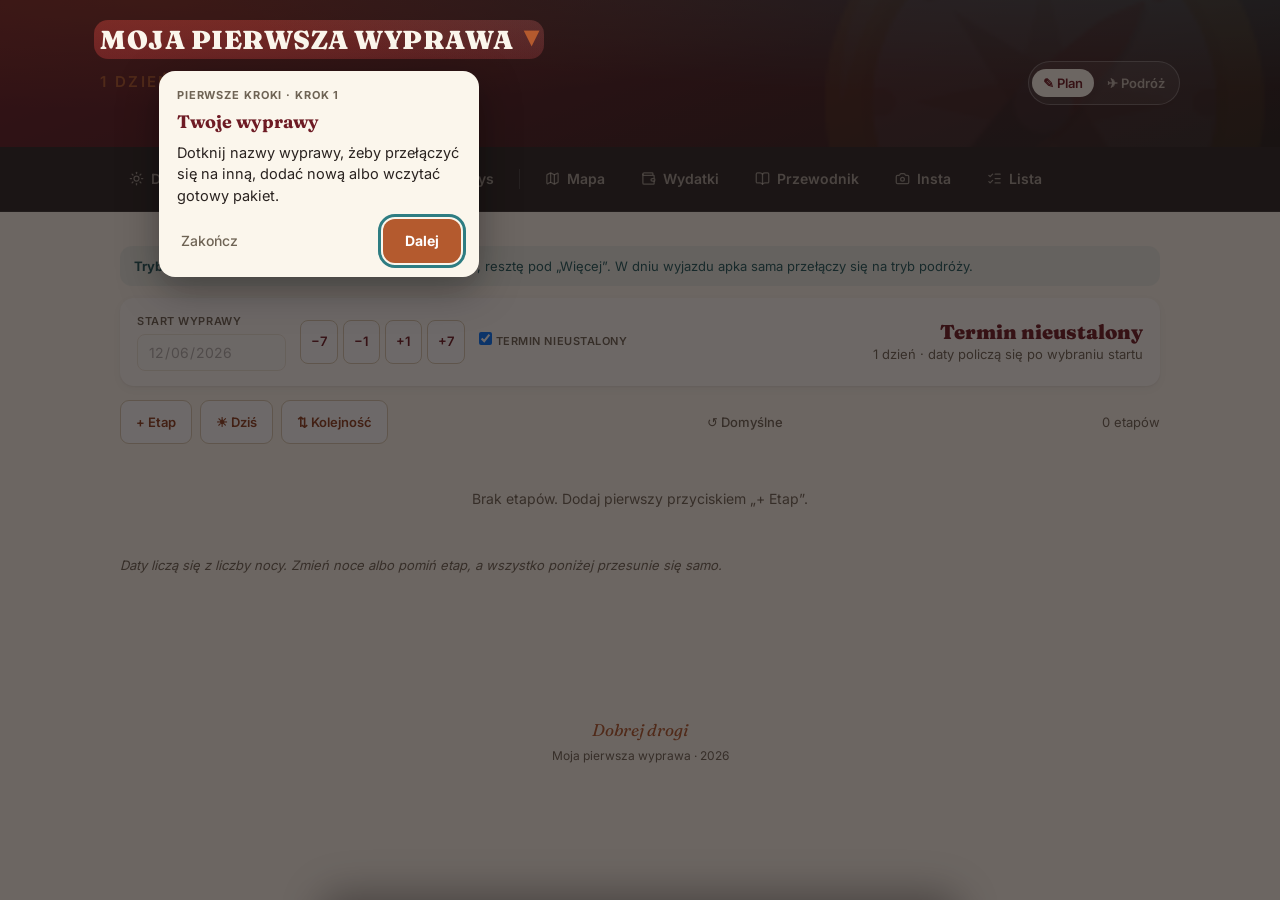
==== commit f3915e5e: "Add files via upload" ====
--- a/index.html
+++ b/index.html
@@ -15,8 +15,8 @@
 <link rel="manifest" href="manifest.webmanifest">
 <link rel="icon" type="image/png" href="icon-rihla-192.png">
 <!-- WERSJA: przy każdym wgraniu podbij ?v= tutaj ORAZ VERSION w sw.js (ta sama liczba) -->
-<link rel="stylesheet" href="leaflet.css?v=54">
-<link rel="stylesheet" href="app.css?v=54">
+<link rel="stylesheet" href="leaflet.css?v=57">
+<link rel="stylesheet" href="app.css?v=57">
 </head>
 <body>
 <div class="sysbar" id="sysbar" style="display:none"></div>
@@ -24,14 +24,11 @@
 <header>
   <div class="tr" id="hdr-mark"><svg class="hdr-svg" xmlns="http://www.w3.org/2000/svg" viewBox="0 0 100 100"><g transform="translate(50 54) scale(.78) translate(-50 -54)"> <path d="M50 64 L50 20" stroke="#E8A33D" stroke-width="2.4" stroke-linecap="round"/> <path d="M28 27 L75 52" stroke="#E8A33D" stroke-width="1.8" stroke-linecap="round" opacity=".92"/> <path d="M52 22 C64 31 71 43 70 58 L52 58 Z" fill="#E8A33D"/> <path d="M56 31 C63 39 67 48 67 56" stroke="#6E1B24" stroke-width=".9" fill="none" opacity=".45"/> <path d="M47 34 C40 41 35 49 33 58 L47 58 Z" fill="#E8A33D" opacity=".74"/><path d="M76.53,59.61 L76.28,59.85 L76.09,60.10 L75.91,60.35 L75.74,60.60 L75.57,60.85 L75.40,61.10 L75.24,61.35 L75.07,61.60 L74.90,61.84 L74.73,62.09 L74.57,62.33 L74.40,62.57 L74.23,62.80 L74.06,63.04 L73.89,63.27 L73.71,63.50 L73.54,63.73 L73.37,63.96 L73.19,64.19 L73.01,64.41 L72.83,64.63 L72.65,64.85 L72.47,65.07 L72.29,65.29 L72.10,65.50 L71.92,65.71 L71.73,65.92 L71.54,66.13 L71.35,66.33 L71.16,66.54 L70.97,66.74 L70.77,66.94 L70.58,67.14 L70.38,67.33 L70.18,67.52 L69.98,67.71 L69.78,67.90 L69.58,68.09 L69.37,68.27 L69.17,68.46 L68.96,68.64 L68.75,68.82 L68.54,68.99 L68.33,69.17 L68.12,69.34 L67.90,69.51 L67.69,69.68 L67.47,69.84 L67.26,70.01 L67.04,70.17 L66.82,70.33 L66.60,70.48 L66.38,70.64 L66.15,70.79 L65.93,70.94 L65.71,71.09 L65.48,71.23 L65.25,71.37 L65.03,71.51 L64.80,71.65 L64.57,71.79 L64.34,71.92 L64.11,72.05 L63.88,72.18 L63.65,72.30 L63.41,72.43 L63.18,72.55 L62.95,72.67 L62.71,72.79 L62.47,72.90 L62.24,73.01 L62.00,73.12 L61.76,73.23 L61.52,73.34 L61.28,73.44 L61.04,73.54 L60.80,73.64 L60.56,73.74 L60.32,73.83 L60.07,73.92 L59.83,74.01 L59.59,74.10 L59.34,74.19 L59.10,74.27 L58.85,74.35 L58.60,74.43 L58.36,74.51 L58.11,74.58 L57.86,74.65 L57.61,74.72 L57.36,74.79 L57.11,74.86 L56.86,74.92 L56.61,74.98 L56.35,75.04 L56.10,75.09 L55.85,75.15 L55.60,75.20 L55.34,75.25 L55.09,75.30 L54.84,75.34 L54.58,75.38 L54.33,75.42 L54.07,75.46 L53.82,75.49 L53.57,75.53 L53.31,75.56 L53.06,75.59 L52.80,75.61 L52.55,75.64 L52.29,75.66 L52.04,75.68 L51.78,75.69 L51.53,75.71 L51.27,75.72 L51.02,75.73 L50.76,75.74 L50.51,75.75 L50.25,75.75 L50.00,75.75 L49.75,75.75 L49.49,75.75 L49.24,75.74 L48.98,75.73 L48.73,75.72 L48.47,75.71 L48.22,75.69 L47.96,75.68 L47.71,75.66 L47.45,75.64 L47.20,75.61 L46.94,75.59 L46.69,75.56 L46.43,75.53 L46.18,75.49 L45.93,75.46 L45.67,75.42 L45.42,75.38 L45.16,75.34 L44.91,75.30 L44.66,75.25 L44.40,75.20 L44.15,75.15 L43.90,75.09 L43.65,75.04 L43.39,74.98 L43.14,74.92 L42.89,74.86 L42.64,74.79 L42.39,74.72 L42.14,74.65 L41.89,74.58 L41.64,74.51 L41.40,74.43 L41.15,74.35 L40.90,74.27 L40.66,74.19 L40.41,74.10 L40.17,74.01 L39.93,73.92 L39.68,73.83 L39.44,73.74 L39.20,73.64 L38.96,73.54 L38.72,73.44 L38.48,73.34 L38.24,73.23 L38.00,73.12 L37.76,73.01 L37.53,72.90 L37.29,72.79 L37.05,72.67 L36.82,72.55 L36.59,72.43 L36.35,72.30 L36.12,72.18 L35.89,72.05 L35.66,71.92 L35.43,71.79 L35.20,71.65 L34.97,71.51 L34.75,71.37 L34.52,71.23 L34.29,71.09 L34.07,70.94 L33.85,70.79 L33.62,70.64 L33.40,70.48 L33.18,70.33 L32.96,70.17 L32.74,70.01 L32.53,69.84 L32.31,69.68 L32.10,69.51 L31.88,69.34 L31.67,69.17 L31.46,68.99 L31.25,68.82 L31.04,68.64 L30.83,68.46 L30.63,68.27 L30.42,68.09 L30.22,67.90 L30.02,67.71 L29.82,67.52 L29.62,67.33 L29.42,67.14 L29.23,66.94 L29.03,66.74 L28.84,66.54 L28.65,66.33 L28.46,66.13 L28.27,65.92 L28.08,65.71 L27.90,65.50 L27.71,65.29 L27.53,65.07 L27.35,64.85 L27.17,64.63 L26.99,64.41 L26.81,64.19 L26.63,63.96 L26.46,63.73 L26.29,63.50 L26.11,63.27 L25.94,63.04 L25.77,62.80 L25.60,62.57 L25.43,62.33 L25.27,62.09 L25.10,61.84 L24.93,61.60 L24.76,61.35 L24.60,61.10 L24.43,60.85 L24.26,60.60 L24.09,60.35 L23.91,60.10 L23.72,59.85 L23.47,59.61 L22.70,59.83 L22.62,60.17 L22.61,60.50 L22.61,60.82 L22.63,61.15 L22.65,61.47 L22.68,61.79 L22.72,62.11 L22.77,62.42 L22.82,62.74 L22.88,63.06 L22.94,63.37 L23.01,63.69 L23.08,64.00 L23.16,64.32 L23.24,64.63 L23.33,64.94 L23.42,65.25 L23.52,65.56 L23.62,65.87 L23.72,66.17 L23.83,66.48 L23.95,66.78 L24.06,67.09 L24.19,67.39 L24.31,67.69 L24.44,67.99 L24.58,68.29 L24.71,68.58 L24.86,68.88 L25.00,69.17 L25.15,69.47 L25.31,69.76 L25.47,70.05 L25.63,70.33 L25.79,70.62 L25.96,70.90 L26.14,71.19 L26.31,71.47 L26.50,71.75 L26.68,72.02 L26.87,72.30 L27.06,72.57 L27.26,72.84 L27.46,73.11 L27.66,73.38 L27.87,73.64 L28.08,73.91 L28.29,74.17 L28.51,74.43 L28.73,74.68 L28.95,74.93 L29.18,75.18 L29.41,75.43 L29.65,75.67 L29.88,75.92 L30.12,76.16 L30.36,76.39 L30.61,76.62 L30.86,76.85 L31.11,77.08 L31.36,77.31 L31.62,77.53 L31.88,77.75 L32.14,77.96 L32.41,78.17 L32.68,78.38 L32.95,78.59 L33.22,78.79 L33.50,78.99 L33.78,79.19 L34.06,79.38 L34.34,79.57 L34.63,79.75 L34.91,79.94 L35.20,80.12 L35.50,80.29 L35.79,80.46 L36.09,80.63 L36.39,80.80 L36.69,80.96 L37.00,81.12 L37.30,81.27 L37.61,81.42 L37.92,81.57 L38.24,81.72 L38.55,81.86 L38.87,81.99 L39.18,82.12 L39.51,82.25 L39.83,82.38 L40.15,82.50 L40.48,82.62 L40.80,82.73 L41.13,82.84 L41.46,82.95 L41.80,83.05 L42.13,83.15 L42.47,83.24 L42.80,83.33 L43.14,83.41 L43.47,83.50 L43.81,83.57 L44.15,83.65 L44.49,83.71 L44.83,83.78 L45.17,83.84 L45.52,83.90 L45.86,83.95 L46.20,84.00 L46.55,84.04 L46.89,84.08 L47.23,84.12 L47.58,84.15 L47.92,84.17 L48.27,84.20 L48.62,84.22 L48.96,84.23 L49.31,84.24 L49.65,84.25 L50.00,84.25 L50.35,84.25 L50.69,84.24 L51.04,84.23 L51.38,84.22 L51.73,84.20 L52.08,84.17 L52.42,84.15 L52.77,84.12 L53.11,84.08 L53.45,84.04 L53.80,84.00 L54.14,83.95 L54.48,83.90 L54.83,83.84 L55.17,83.78 L55.51,83.71 L55.85,83.65 L56.19,83.57 L56.53,83.50 L56.86,83.41 L57.20,83.33 L57.53,83.24 L57.87,83.15 L58.20,83.05 L58.54,82.95 L58.87,82.84 L59.20,82.73 L59.52,82.62 L59.85,82.50 L60.17,82.38 L60.49,82.25 L60.82,82.12 L61.13,81.99 L61.45,81.86 L61.76,81.72 L62.08,81.57 L62.39,81.42 L62.70,81.27 L63.00,81.12 L63.31,80.96 L63.61,80.80 L63.91,80.63 L64.21,80.46 L64.50,80.29 L64.80,80.12 L65.09,79.94 L65.37,79.75 L65.66,79.57 L65.94,79.38 L66.22,79.19 L66.50,78.99 L66.78,78.79 L67.05,78.59 L67.32,78.38 L67.59,78.17 L67.86,77.96 L68.12,77.75 L68.38,77.53 L68.64,77.31 L68.89,77.08 L69.14,76.85 L69.39,76.62 L69.64,76.39 L69.88,76.16 L70.12,75.92 L70.35,75.67 L70.59,75.43 L70.82,75.18 L71.05,74.93 L71.27,74.68 L71.49,74.43 L71.71,74.17 L71.92,73.91 L72.13,73.64 L72.34,73.38 L72.54,73.11 L72.74,72.84 L72.94,72.57 L73.13,72.30 L73.32,72.02 L73.50,71.75 L73.69,71.47 L73.86,71.19 L74.04,70.90 L74.21,70.62 L74.37,70.33 L74.53,70.05 L74.69,69.76 L74.85,69.47 L75.00,69.17 L75.14,68.88 L75.29,68.58 L75.42,68.29 L75.56,67.99 L75.69,67.69 L75.81,67.39 L75.94,67.09 L76.05,66.78 L76.17,66.48 L76.28,66.17 L76.38,65.87 L76.48,65.56 L76.58,65.25 L76.67,64.94 L76.76,64.63 L76.84,64.32 L76.92,64.00 L76.99,63.69 L77.06,63.37 L77.12,63.06 L77.18,62.74 L77.23,62.42 L77.28,62.11 L77.32,61.79 L77.35,61.47 L77.37,61.15 L77.39,60.82 L77.39,60.50 L77.38,60.17 L77.30,59.83 Z" fill="#E8A33D"/><path d="M13.18,73.47 L14.02,73.28 L14.85,73.09 L15.67,72.91 L16.49,72.75 L17.31,72.61 L18.13,72.49 L18.94,72.39 L19.76,72.30 L20.57,72.23 L21.38,72.17 L22.19,72.13 L23.00,72.11 L23.81,72.10 L24.62,72.11 L25.43,72.13 L26.24,72.16 L27.04,72.21 L27.85,72.27 L28.65,72.34 L29.46,72.42 L30.26,72.51 L31.06,72.62 L31.86,72.73 L32.67,72.85 L33.47,72.98 L34.27,73.12 L35.06,73.27 L35.86,73.42 L36.66,73.58 L37.45,73.75 L38.25,73.92 L39.04,74.10 L39.83,74.28 L40.62,74.47 L41.41,74.66 L42.19,74.86 L42.98,75.05 L43.76,75.25 L44.54,75.45 L45.32,75.65 L46.09,75.85 L46.86,76.05 L47.63,76.25 L48.40,76.45 L49.17,76.65 L49.93,76.85 L50.69,77.04 L51.44,77.23 L52.25,77.42 L53.06,77.59 L53.88,77.74 L54.70,77.87 L55.52,77.98 L56.35,78.06 L57.17,78.13 L58.00,78.18 L58.84,78.21 L59.67,78.22 L60.50,78.21 L61.34,78.19 L62.18,78.15 L63.01,78.08 L63.85,78.01 L64.68,77.91 L65.52,77.80 L66.35,77.67 L67.18,77.52 L68.01,77.36 L68.84,77.19 L69.66,76.99 L70.48,76.79 L71.30,76.56 L72.12,76.33 L72.93,76.08 L73.74,75.81 L74.54,75.54 L75.34,75.24 L76.14,74.94 L76.93,74.62 L77.71,74.29 L78.49,73.95 L79.27,73.60 L80.03,73.23 L80.79,72.85 L81.55,72.46 L82.30,72.06 L83.03,71.65 L83.77,71.23 L84.49,70.79 L85.21,70.35 L85.91,69.89 L86.61,69.43 L87.30,68.95 L87.97,68.46 L88.63,67.96 L89.27,67.42 L88.73,66.58 L87.98,66.91 L87.25,67.26 L86.51,67.60 L85.77,67.94 L85.03,68.28 L84.28,68.60 L83.53,68.92 L82.78,69.24 L82.02,69.54 L81.26,69.84 L80.50,70.12 L79.74,70.40 L78.97,70.67 L78.20,70.92 L77.43,71.17 L76.66,71.41 L75.88,71.64 L75.11,71.86 L74.33,72.06 L73.56,72.26 L72.78,72.45 L72.00,72.62 L71.22,72.78 L70.45,72.94 L69.67,73.08 L68.90,73.20 L68.12,73.32 L67.35,73.43 L66.58,73.52 L65.81,73.60 L65.05,73.67 L64.28,73.72 L63.52,73.76 L62.76,73.79 L62.01,73.81 L61.25,73.81 L60.51,73.80 L59.76,73.78 L59.02,73.74 L58.28,73.69 L57.55,73.62 L56.82,73.54 L56.10,73.45 L55.38,73.34 L54.67,73.22 L53.96,73.09 L53.26,72.93 L52.56,72.77 L51.81,72.58 L51.05,72.39 L50.29,72.20 L49.52,72.02 L48.74,71.83 L47.96,71.64 L47.17,71.46 L46.38,71.28 L45.58,71.10 L44.77,70.92 L43.97,70.75 L43.15,70.58 L42.33,70.42 L41.51,70.26 L40.68,70.11 L39.85,69.97 L39.02,69.84 L38.18,69.71 L37.33,69.59 L36.49,69.48 L35.64,69.38 L34.79,69.29 L33.94,69.21 L33.08,69.15 L32.23,69.09 L31.37,69.05 L30.51,69.02 L29.65,69.01 L28.79,69.01 L27.93,69.02 L27.07,69.05 L26.21,69.10 L25.35,69.16 L24.49,69.24 L23.63,69.34 L22.78,69.45 L21.92,69.59 L21.07,69.74 L20.23,69.91 L19.38,70.11 L18.54,70.33 L17.70,70.56 L16.87,70.82 L16.05,71.11 L15.23,71.42 L14.41,71.75 L13.61,72.12 L12.82,72.53 Z" fill="#E8A33D" opacity=".95"/> <path d="M19.13,83.38 L19.89,83.22 L20.66,83.05 L21.44,82.90 L22.22,82.76 L23.01,82.64 L23.80,82.53 L24.60,82.43 L25.41,82.35 L26.22,82.28 L27.04,82.22 L27.87,82.17 L28.70,82.14 L29.53,82.12 L30.37,82.11 L31.21,82.11 L32.05,82.13 L32.90,82.15 L33.76,82.18 L34.61,82.22 L35.47,82.27 L36.32,82.33 L37.18,82.40 L38.05,82.47 L38.91,82.56 L39.77,82.64 L40.63,82.74 L41.49,82.84 L42.35,82.95 L43.21,83.06 L44.07,83.18 L44.92,83.30 L45.77,83.42 L46.62,83.55 L47.47,83.68 L48.31,83.81 L49.15,83.95 L49.99,84.08 L50.81,84.22 L51.64,84.36 L52.45,84.50 L53.27,84.64 L54.07,84.78 L54.87,84.92 L55.66,85.05 L56.44,85.19 L57.22,85.32 L57.98,85.45 L58.74,85.58 L59.49,85.65 L60.14,85.70 L60.79,85.73 L61.44,85.76 L62.09,85.77 L62.74,85.77 L63.39,85.76 L64.03,85.74 L64.68,85.71 L65.32,85.67 L65.96,85.62 L66.60,85.55 L67.24,85.48 L67.88,85.39 L68.51,85.30 L69.14,85.19 L69.77,85.08 L70.39,84.96 L71.02,84.82 L71.64,84.68 L72.25,84.53 L72.87,84.37 L73.48,84.20 L74.08,84.02 L74.69,83.83 L75.29,83.63 L75.88,83.43 L76.47,83.21 L77.06,82.99 L77.64,82.76 L78.22,82.52 L78.79,82.28 L79.36,82.02 L79.93,81.76 L80.48,81.50 L81.04,81.22 L81.59,80.94 L82.13,80.65 L82.67,80.35 L83.20,80.05 L83.73,79.74 L84.25,79.42 L84.76,79.09 L85.27,78.76 L85.77,78.42 L86.26,78.08 L86.75,77.72 L87.21,77.34 L86.79,76.66 L86.25,76.90 L85.72,77.15 L85.18,77.40 L84.65,77.65 L84.11,77.90 L83.57,78.14 L83.03,78.37 L82.48,78.60 L81.94,78.83 L81.38,79.05 L80.83,79.26 L80.27,79.47 L79.71,79.67 L79.15,79.87 L78.59,80.06 L78.02,80.24 L77.45,80.42 L76.88,80.59 L76.31,80.76 L75.73,80.91 L75.16,81.07 L74.58,81.21 L74.00,81.35 L73.42,81.48 L72.83,81.61 L72.25,81.73 L71.66,81.84 L71.07,81.94 L70.48,82.04 L69.89,82.13 L69.30,82.21 L68.71,82.29 L68.12,82.35 L67.52,82.41 L66.93,82.47 L66.33,82.51 L65.74,82.55 L65.14,82.58 L64.54,82.60 L63.95,82.61 L63.35,82.61 L62.75,82.61 L62.15,82.60 L61.55,82.58 L60.96,82.55 L60.36,82.51 L59.76,82.46 L59.26,82.42 L58.51,82.30 L57.74,82.17 L56.97,82.04 L56.18,81.91 L55.39,81.79 L54.59,81.66 L53.77,81.53 L52.95,81.41 L52.12,81.28 L51.29,81.16 L50.45,81.04 L49.60,80.93 L48.74,80.82 L47.88,80.71 L47.02,80.60 L46.15,80.51 L45.28,80.41 L44.40,80.32 L43.52,80.24 L42.64,80.17 L41.75,80.10 L40.87,80.04 L39.98,79.99 L39.09,79.94 L38.20,79.91 L37.32,79.88 L36.43,79.87 L35.54,79.86 L34.66,79.87 L33.78,79.88 L32.90,79.91 L32.02,79.95 L31.15,80.00 L30.28,80.06 L29.41,80.14 L28.55,80.23 L27.70,80.34 L26.85,80.46 L26.01,80.60 L25.18,80.75 L24.36,80.92 L23.54,81.10 L22.73,81.30 L21.94,81.52 L21.15,81.76 L20.38,82.02 L19.62,82.30 L18.87,82.62 Z" fill="#E8A33D" opacity=".55"/></g><path d="M50 11 Q51.5 14.5 55 16 Q51.5 17.5 50 21 Q48.5 17.5 45 16 Q48.5 14.5 50 11 Z" fill="#E8A33D"/>  <circle cx="50" cy="16" r="1.7000000000000002" fill="#E8A33D"/></svg></div>
   <div class="brand">
-    <div class="hdr-row">
-      <button class="hdr-btn" id="trip-btn"><span data-i="bagaz"></span> <span id="trip-name">—</span> ▾</button>
-      <span class="hdr-sp"></span>
+    <h1 class="h1-wrap"><button class="h1-btn" id="trip-btn" aria-label="Zmień wyprawę"><span id="h1">WYPRAWA</span><span class="h1-caret" aria-hidden="true">▾</span></button></h1>
+    <div class="hdr-row2">
+      <div class="brand-dates" id="brand-dates"></div>
+      <span class="netpill" id="netpill" hidden>offline</span>
       <button class="hdr-btn" id="mode-btn">✈ Podróż</button>
-    </div>
-    <div class="brand-top">
-      <h1 id="h1">WYPRAWA</h1>
-      <div class="brand-dates" id="brand-dates"></div>
     </div>
     <div class="route-line" id="route-line"></div>
   </div>
@@ -132,25 +129,32 @@
 <footer>
   <span class="sig" id="sig">Dobrej drogi</span>
   <span id="foot-name">Rihla</span>
-  <div style="margin-top:12px"><span class="netdot" id="netdot"><i></i>online</span></div>
+</footer>
+
+<!-- Dane i kopia: otwierane z „Więcej” -->
+<div class="sheet" id="data-sheet" role="dialog" aria-label="Dane i kopia">
+  <h3>Dane i kopia <button data-close>✕</button></h3>
+  <div class="ds-row"><span class="netdot" id="netdot"><i></i>online</span></div>
+  <div class="ds-txt">Wszystko zapisuje się tylko w tym telefonie. Backup to jeden plik ze wszystkimi wyprawami, wydatkami i check-inami — zachowaj go w mailu albo na Dysku.</div>
   <div class="data-bar">
     <button id="export-btn" class="data-btn">⬇ Backup wszystkich wypraw</button>
     <button id="import-btn" class="data-btn">⬆ Importuj</button>
     <button id="undo-import" class="data-btn" style="display:none">↶ Cofnij import</button>
-    <button id="tour-btn" class="data-btn">? Szkolenie: jak korzystać z apki</button>
     <input type="file" id="import-file" accept="application/json,.json" style="display:none">
   </div>
   <div id="data-msg" class="data-msg"></div>
   <div class="backup-age" id="backup-age"></div>
+  <div class="ds-sep"></div>
+  <button id="tour-btn" class="data-btn ds-wide">? Szkolenie: jak korzystać z apki</button>
   <div class="hint">Dodaj stronę do ekranu głównego — działa wtedy jak apka, także bez zasięgu.</div>
-</footer>
+</div>
 
 <button class="fab" id="fab" title="Dodaj wydatek lub check-in">+</button>
 <div class="sheet-bg" id="sheet-bg"></div>
 <div class="sheet" id="sheet"></div>
 
-<script src="leaflet.js?v=54"></script>
-<script src="packs.js?v=54"></script>
-<script src="app.js?v=54"></script>
+<script src="leaflet.js?v=57"></script>
+<script src="packs.js?v=57"></script>
+<script src="app.js?v=57"></script>
 </body>
 </html>
--- a/app.css
+++ b/app.css
@@ -1237,7 +1237,44 @@
 body.kb-open nav,body.kb-open .fab{display:none!important}
 @media(max-width:700px){body.kb-open main{padding-bottom:40px}}
 /* iPhone z apką na ekranie początkowym: przewijana treść nie wchodzi pod godzinę i baterię */
-@media(display-mode:standalone){body::before{content:'';position:fixed;top:0;left:0;right:0;height:env(safe-area-inset-top);background:#221D1C;z-index:2500;pointer-events:none}}
+@media(display-mode:standalone){body::before{content:'';position:fixed;top:0;left:0;right:0;height:env(safe-area-inset-top);background:#221D1C;z-index:2500;pointer-events:none;opacity:0;transition:opacity .2s}
+  body.scrolled::before{opacity:1}}  /* pasek pojawia się dopiero po przewinięciu — na górze widać nagłówek i flagę */
 
 /* nagłówek: nazwy miejsc nie łamią się w połowie */
 .route-line em,.route-line u,.route-line span,.route-line s{white-space:nowrap}
+
+/* ===== Nagłówek: tytuł = przełącznik wypraw, tryb w linii z datą ===== */
+.h1-wrap{margin:0;font-size:inherit}
+.h1-btn{appearance:none;background:none;border:0;padding:0;margin:0;color:inherit;font:inherit;text-align:left;cursor:pointer;display:inline-flex;align-items:baseline;gap:10px;max-width:100%}
+.h1-btn #h1{font-family:'Fraunces',serif;font-weight:900;font-size:clamp(38px,7.4vw,84px);line-height:.95;letter-spacing:.02em;color:var(--cream);overflow-wrap:anywhere}
+.h1-caret{font-size:clamp(18px,3vw,28px);color:var(--cop);transform:translateY(-.12em);transition:transform .2s}
+.h1-btn:active .h1-caret{transform:translateY(0)}
+.h1-btn:focus-visible{outline:2px solid var(--cop);outline-offset:4px;border-radius:8px}
+.hdr-row2{display:flex;align-items:center;gap:10px;margin-top:14px;min-height:40px}
+.hdr-row2 .brand-dates{flex:1;min-width:0;white-space:normal}
+.hdr-row2 #mode-btn{margin-left:auto;flex:0 0 auto}
+.netpill{flex:0 0 auto;font-size:11px;font-weight:700;letter-spacing:.06em;text-transform:uppercase;color:#fff;background:var(--alarm,#C0392B);border-radius:20px;padding:4px 9px}
+.netpill[hidden]{display:none}
+body.compact .h1-btn #h1{font-size:26px}
+body.compact .hdr-row2{margin-top:8px;min-height:0}
+header{padding-top:calc(26px + env(safe-area-inset-top))}
+/* ===== Stopka: tylko podpis; dane w arkuszu ===== */
+footer{padding:22px 20px 30px}
+footer .sig{font-size:17px;margin-bottom:2px}
+#foot-name{font-size:12px}
+#data-sheet .ds-row{margin:-2px 0 10px}
+#data-sheet .ds-txt{font-size:14px;line-height:1.5;color:var(--muted)}
+#data-sheet .data-bar{justify-content:flex-start}
+#data-sheet .ds-sep{height:1px;background:var(--line);margin:16px 0 14px}
+#data-sheet .ds-wide{width:100%}
+#data-sheet .hint{text-align:left}
+
+.brand{position:relative}
+.netpill{position:absolute;top:-20px;left:0}
+.hdr-row2 .brand-dates{white-space:normal;letter-spacing:.16em;line-height:1.5}
+
+/* Kafelki Wydatek / Check-in: klasy .exp i .chk są też używane przez listy wydatków i zadań —
+   tu je neutralizujemy, żeby oba kafelki miały tę samą wysokość i wygląd */
+.acts .act{margin:0;border:0;border-radius:16px;padding:18px 12px;box-shadow:none;display:flex;flex-direction:column;align-items:center;justify-content:center;gap:6px;color:#fff}
+.acts .act.exp{background:var(--cop)}
+.acts .act.chk{background:var(--iznik)}
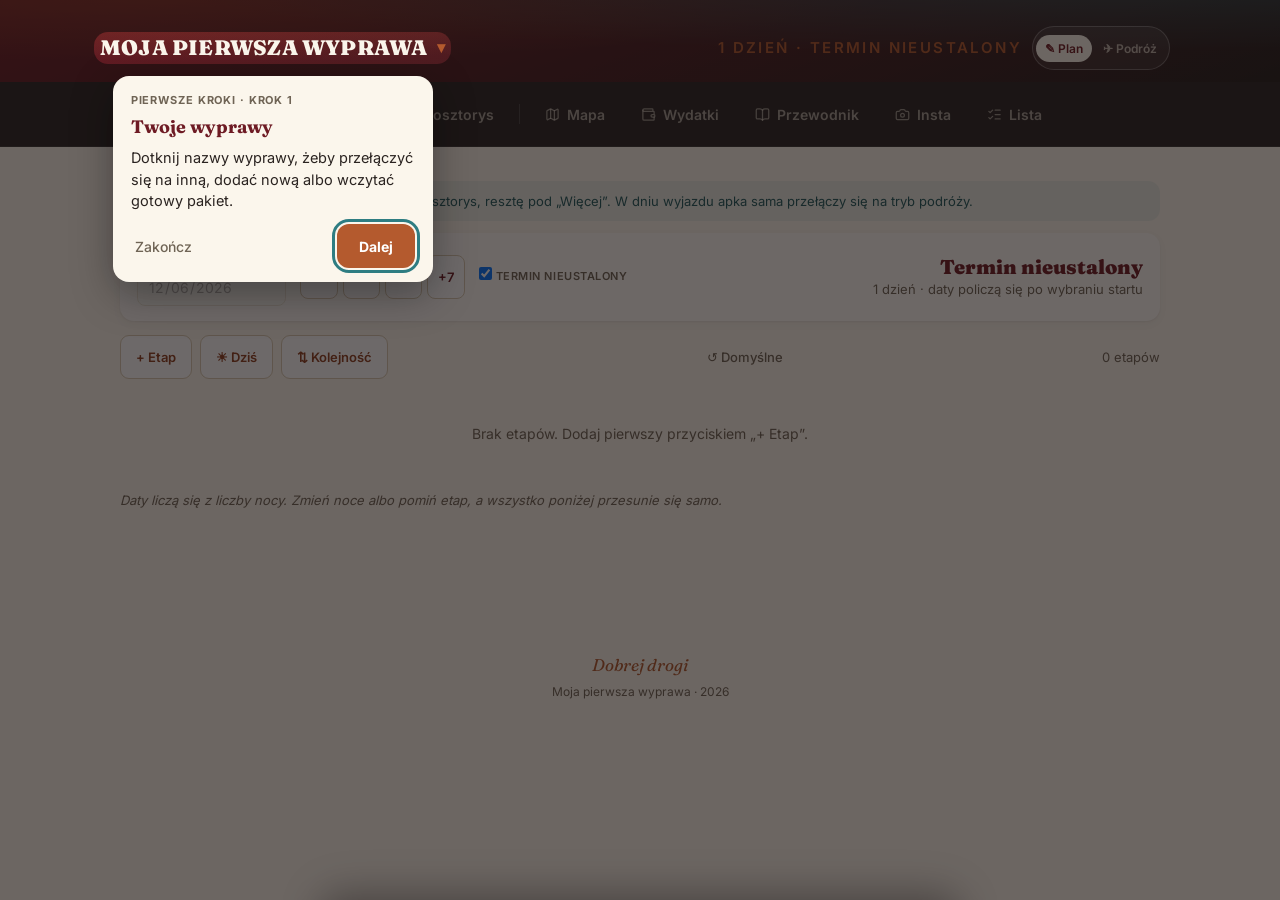
==== commit c78d47f2: "Add files via upload" ====
--- a/index.html
+++ b/index.html
@@ -15,8 +15,8 @@
 <link rel="manifest" href="manifest.webmanifest">
 <link rel="icon" type="image/png" href="icon-rihla-192.png">
 <!-- WERSJA: przy każdym wgraniu podbij ?v= tutaj ORAZ VERSION w sw.js (ta sama liczba) -->
-<link rel="stylesheet" href="leaflet.css?v=57">
-<link rel="stylesheet" href="app.css?v=57">
+<link rel="stylesheet" href="leaflet.css?v=58">
+<link rel="stylesheet" href="app.css?v=58">
 </head>
 <body>
 <div class="sysbar" id="sysbar" style="display:none"></div>
@@ -153,8 +153,8 @@
 <div class="sheet-bg" id="sheet-bg"></div>
 <div class="sheet" id="sheet"></div>
 
-<script src="leaflet.js?v=57"></script>
-<script src="packs.js?v=57"></script>
-<script src="app.js?v=57"></script>
+<script src="leaflet.js?v=58"></script>
+<script src="packs.js?v=58"></script>
+<script src="app.js?v=58"></script>
 </body>
 </html>
--- a/app.css
+++ b/app.css
@@ -1278,3 +1278,14 @@
 .acts .act{margin:0;border:0;border-radius:16px;padding:18px 12px;box-shadow:none;display:flex;flex-direction:column;align-items:center;justify-content:center;gap:6px;color:#fff}
 .acts .act.exp{background:var(--cop)}
 .acts .act.chk{background:var(--iznik)}
+
+/* Nagłówek na pozostałych zakładkach: jeden rząd — nazwa wyprawy ▾ po lewej, Plan/Podróż po prawej, bez flagi */
+body.compact .brand{display:flex;align-items:center;gap:10px;padding-bottom:12px}
+body.compact .h1-wrap{flex:1;min-width:0}
+body.compact .h1-btn{max-width:100%;align-items:center}
+body.compact .h1-btn #h1{display:block;font-size:21px;letter-spacing:.01em;white-space:nowrap;overflow:hidden;text-overflow:ellipsis;min-width:0}
+body.compact .h1-caret{font-size:16px;transform:none}
+body.compact .hdr-row2{margin:0;flex:0 0 auto;min-height:0}
+body.compact #hdr-mark{display:none}
+body.compact #mode-btn .seg{padding:6px 9px}
+body.compact #mode-btn{font-size:12px}
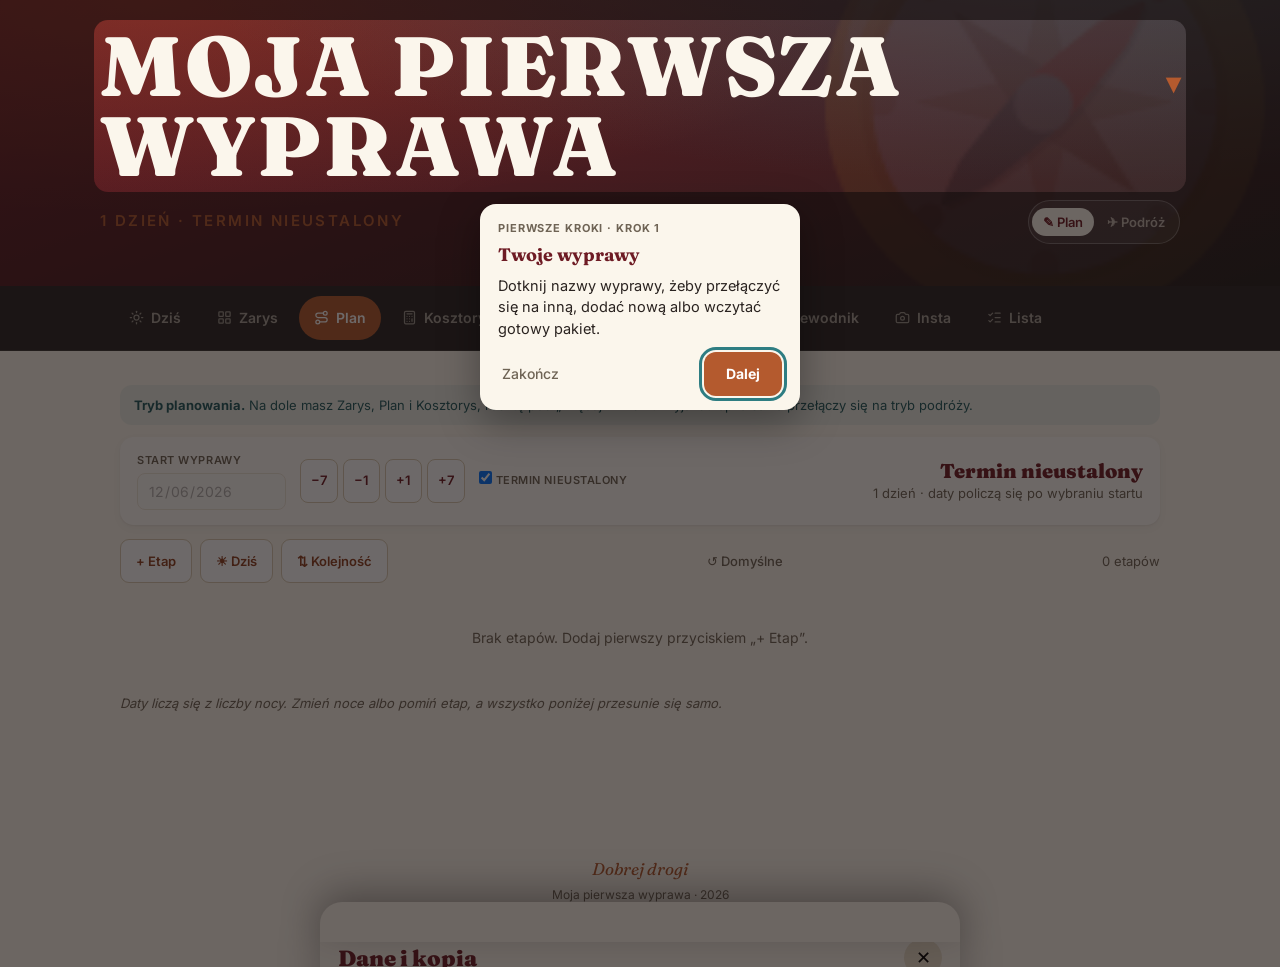
==== commit 713cc805: "Add files via upload" ====
--- a/index.html
+++ b/index.html
@@ -15,8 +15,8 @@
 <link rel="manifest" href="manifest.webmanifest">
 <link rel="icon" type="image/png" href="icon-rihla-192.png">
 <!-- WERSJA: przy każdym wgraniu podbij ?v= tutaj ORAZ VERSION w sw.js (ta sama liczba) -->
-<link rel="stylesheet" href="leaflet.css?v=58">
-<link rel="stylesheet" href="app.css?v=58">
+<link rel="stylesheet" href="leaflet.css?v=61">
+<link rel="stylesheet" href="app.css?v=61">
 </head>
 <body>
 <div class="sysbar" id="sysbar" style="display:none"></div>
@@ -64,6 +64,7 @@
       <label class="cbx nodate"><input type="checkbox" id="trip-nodate"> termin nieustalony</label>
       <div class="trip-sum" id="trip-sum"></div>
     </div>
+    <div id="rtw-stats"></div>
     <div id="windows"></div>
     <div class="toolbar">
       <button class="tb-btn" id="add-stage">+ Etap</button>
@@ -85,8 +86,10 @@
     <div class="map-legend">
       <span><i style="background:#6E1B24"></i>plan</span>
       <span><i style="background:#B45A2E"></i>wariant</span>
+      <span><i style="background:#2E7D82"></i>morze</span>
       <span><i style="background:#C89B3C"></i>check-in</span>
     </div>
+    <div id="hist-bar"></div>
     <div class="mapbar">
       <div class="mb-txt" id="tile-info">Mapa offline: <b>—</b><div class="prog" id="tile-prog" style="display:none"><i></i></div></div>
       <button class="tb-btn" id="save-tiles">⤓ Zapisz ten fragment offline</button>
@@ -129,6 +132,7 @@
 <footer>
   <span class="sig" id="sig">Dobrej drogi</span>
   <span id="foot-name">Rihla</span>
+  <div class="foot-links"><button class="foot-link" data-dane-open>Dane i kopia</button> · <button class="foot-link" data-train-open>Szkolenie</button></div>
 </footer>
 
 <!-- Dane i kopia: otwierane z „Więcej” -->
@@ -153,8 +157,8 @@
 <div class="sheet-bg" id="sheet-bg"></div>
 <div class="sheet" id="sheet"></div>
 
-<script src="leaflet.js?v=58"></script>
-<script src="packs.js?v=58"></script>
-<script src="app.js?v=58"></script>
+<script src="leaflet.js?v=61"></script>
+<script src="packs.js?v=61"></script>
+<script src="app.js?v=61"></script>
 </body>
 </html>
--- a/app.css
+++ b/app.css
@@ -1255,8 +1255,6 @@
 .hdr-row2 #mode-btn{margin-left:auto;flex:0 0 auto}
 .netpill{flex:0 0 auto;font-size:11px;font-weight:700;letter-spacing:.06em;text-transform:uppercase;color:#fff;background:var(--alarm,#C0392B);border-radius:20px;padding:4px 9px}
 .netpill[hidden]{display:none}
-body.compact .h1-btn #h1{font-size:26px}
-body.compact .hdr-row2{margin-top:8px;min-height:0}
 header{padding-top:calc(26px + env(safe-area-inset-top))}
 /* ===== Stopka: tylko podpis; dane w arkuszu ===== */
 footer{padding:22px 20px 30px}
@@ -1280,6 +1278,49 @@
 .acts .act.chk{background:var(--iznik)}
 
 /* Nagłówek na pozostałych zakładkach: jeden rząd — nazwa wyprawy ▾ po lewej, Plan/Podróż po prawej, bez flagi */
+
+/* ===== Wyprawy morskie i dookoła świata ===== */
+.f3{display:grid;grid-template-columns:1fr 1fr 2fr;gap:8px}
+.geo-pick{display:block;width:100%;text-align:left;appearance:none;border:1px solid var(--line);background:#fff;border-radius:9px;padding:9px 11px;margin-top:6px;font:500 13.5px Inter,sans-serif;color:var(--ink);cursor:pointer}
+.geo-msg small{display:block;margin-top:6px;color:var(--muted)}
+.pick-bar{background:var(--iznik-deep);color:#fff;border-radius:12px;padding:12px 14px;margin-bottom:10px;font-size:14px;line-height:1.45}
+.pick-bar .tb-btn{margin-left:8px;padding:6px 12px;min-height:34px}
+.win-warn{margin-top:6px;font-size:12.5px;font-weight:600;color:#B0472F}
+.win-ok{margin-top:6px;font-size:12px;color:var(--muted)}
+.win-sum{margin-top:6px;font-size:13px;font-weight:600;color:#B0472F}
+.crew-wait{margin-left:6px;background:#FBEDE4!important;color:var(--cop-deep)!important}
+.crew-ok{margin-left:6px;background:rgba(107,122,79,.16)!important;color:var(--olive-deep)!important}
+
+/* ===== Dookoła świata: liczniki ===== */
+.rtw{background:#FFFDF8;border-radius:16px;padding:14px 16px;margin-bottom:14px;box-shadow:0 1px 2px rgba(34,29,28,.06),0 3px 10px rgba(34,29,28,.04)}
+.rtw-h{font-family:'Fraunces',serif;font-weight:700;font-size:17px;color:var(--burgundy);margin-bottom:10px}
+.rtw-h small{display:block;font:500 11.5px Inter,sans-serif;color:var(--muted);margin-top:2px}
+.rtw-tiles{display:grid;grid-template-columns:1.3fr 1fr 1fr;gap:8px}
+.rtw-t{background:var(--sand);border-radius:12px;padding:10px 12px}
+.rtw-t b{display:block;font-family:'Fraunces',serif;font-weight:900;font-size:22px;color:var(--burgundy);line-height:1.1}
+.rtw-t span{font-size:11.5px;color:var(--muted)}
+.rtw-t.main{background:var(--iznik-deep)}.rtw-t.main b,.rtw-t.main span{color:#fff}
+.rtw-bar{display:flex;height:8px;border-radius:8px;overflow:hidden;margin:12px 0 6px;background:var(--sand-2)}
+.rtw-bar i,.rtw-leg i{display:block;height:100%}
+.rtw-leg{display:flex;flex-wrap:wrap;gap:12px;font-size:12px;color:var(--muted)}
+.rtw-leg i{display:inline-block;width:9px;height:9px;border-radius:50%;margin-right:5px;vertical-align:-1px}
+.rtw-bar .sea,.rtw-leg .sea{background:#2E7D82}.rtw-bar .land,.rtw-leg .land{background:#B45A2E}.rtw-bar .air,.rtw-leg .air{background:#9A8F86}
+.rtw-modes{display:flex;flex-wrap:wrap;gap:6px;margin-top:10px}
+.rtw-modes span{background:var(--sand);border-radius:20px;padding:4px 10px;font-size:13px}
+.rtw-conts{margin-top:10px;font-family:'Fraunces',serif;font-style:italic;font-size:14.5px;color:var(--ink)}
+.rtw-miss{margin-top:8px;font-size:12.5px;color:#B0472F}
+/* ===== Trasy historyczne na mapie ===== */
+.hist-h{font-size:12px;font-weight:700;letter-spacing:.06em;text-transform:uppercase;color:var(--muted);margin:12px 0 6px}
+.hist-h small{text-transform:none;letter-spacing:0;font-weight:500}
+.hist-chips{display:flex;flex-wrap:wrap;gap:6px}
+.hist-chip{appearance:none;border:1px solid var(--line);background:#fff;border-radius:999px;padding:7px 11px;font:600 12.5px Inter,sans-serif;color:var(--ink);cursor:pointer;display:inline-flex;align-items:center;gap:6px;min-height:36px}
+.hist-chip i{width:10px;height:10px;border-radius:50%;display:inline-block}
+.hist-chip.on{border-color:var(--ink);background:var(--sand)}
+
+/* Zwinięty nagłówek tylko na telefonie — na komputerze nagłówek zostaje pełny */
+@media(max-width:700px){
+body.compact .h1-btn #h1{font-size:26px}
+body.compact .hdr-row2{margin-top:8px;min-height:0}
 body.compact .brand{display:flex;align-items:center;gap:10px;padding-bottom:12px}
 body.compact .h1-wrap{flex:1;min-width:0}
 body.compact .h1-btn{max-width:100%;align-items:center}
@@ -1289,3 +1330,9 @@
 body.compact #hdr-mark{display:none}
 body.compact #mode-btn .seg{padding:6px 9px}
 body.compact #mode-btn{font-size:12px}
+}
+
+/* stopka: linki tylko na komputerze (na telefonie są w „Więcej”) */
+.foot-links{margin-top:8px;font-size:13px;color:var(--muted)}
+.foot-link{appearance:none;border:0;background:none;color:var(--cop-deep);font:600 13px Inter,sans-serif;cursor:pointer;padding:4px;text-decoration:underline;text-underline-offset:3px}
+@media(max-width:700px){.foot-links{display:none}}
